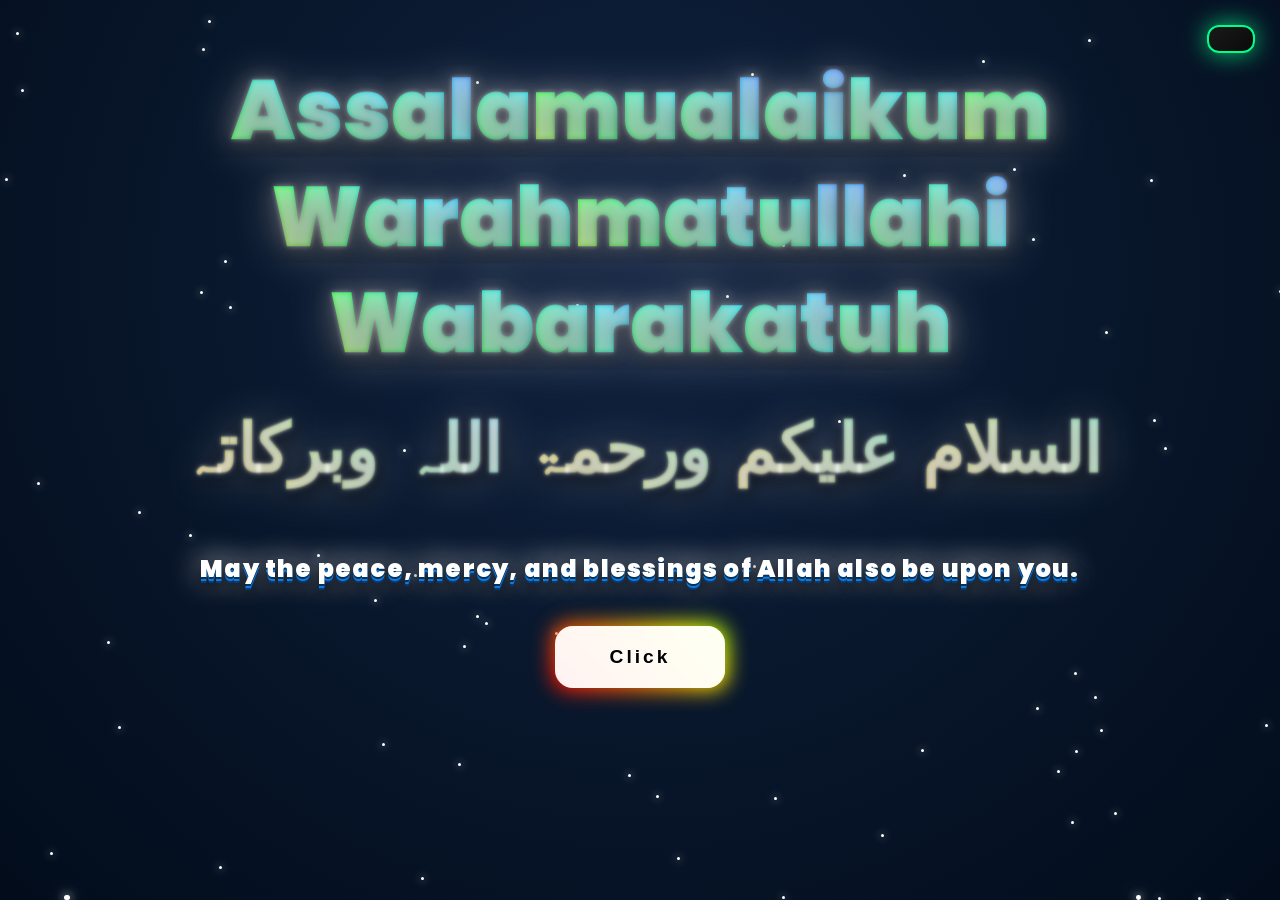
==== index.html @ 8db8e41f "Update index.html" ====
<!DOCTYPE html>
<html lang="en">
<head>
    <meta charset="UTF-8">
    <meta name="viewport" content="width=device-width, initial-scale=1.0">
    <title>Eid-al-Adha Mubarak</title>
    <link href="https://fonts.googleapis.com/css2?family=Poppins:wght@300;400;500;600;700;800;900&family=Amiri:wght@700&family=Orbitron:wght@700;800;900&display=swap" rel="stylesheet">
    <link rel="stylesheet" href="https://cdnjs.cloudflare.com/ajax/libs/font-awesome/6.4.2/css/all.min.css">
    <meta name="viewport" content="width=device-width, initial-scale=1.0, maximum-scale=1.0, user-scalable=no">
    <link rel="stylesheet" href="style.css">
</head>
<body>
    <div id="particles-bg"></div>
    <div id="mainPage">
        <div class="mode-box"></div>
        <div class="sky-bg"></div>

        <h1 class="animated-heading">
            <div class="line">
                <span>A</span><span>s</span><span>s</span><span>a</span><span>l</span><span>a</span><span>m</span><span>u</span><span>a</span><span>l</span><span>a</span><span>i</span><span>k</span><span>u</span><span>m</span>
            </div>
            <div class="line">
                <span>W</span><span>a</span><span>r</span><span>a</span><span>h</span><span>m</span><span>a</span><span>t</span><span>u</span><span>l</span><span>l</span><span>a</span><span>h</span><span>i</span>
            </div>
            <div class="line">
                <span>W</span><span>a</span><span>b</span><span>a</span><span>r</span><span>a</span><span>k</span><span>a</span><span>t</span><span>u</span><span>h</span> 
            </div>
        </h1>

        <div class="salam-container">
            <span class="word">السلام</span>
            <span class="word">علیکم</span>
            <span class="word">ورحمۃ</span>
            <span class="word">اللہ</span>
            <span class="word">وبرکاتہ</span>
        </div>

        <main class="hero-01">
            <div class="content-love">
                <p class="text-3d-only">May the peace, mercy, and blessings of Allah also be upon you.</p>
                <button class="greeting-btn" id="clickBtn">
                    <span>Click</span>
                </button>
            </div>
        </main>
    </div>

    <div id="salamPage">
        <div class="eid-stack-container">
            <div class="top-blue-box">
                <span>🕌</span>
                <span>🕋</span>
                <span>🤲</span>
            </div>

            <div class="eid-main-box">
                <div class="corner-sparkle corner-sparkle-1">✨</div>
                <div class="corner-sparkle corner-sparkle-2">🌟</div>
                <div class="corner-sparkle corner-sparkle-3">🌟</div>
                <div class="corner-sparkle corner-sparkle-4">✨</div>
                <div class="fixed-star">⭐</div>
                <div class="moon-icon">🌙</div>
                
                <h1 class="eid-heading">Eid-al-Adha Mubarak</h1>
                
                <div class="animals-container">
                    <div class="animal">🐏</div>
                    <div class="animal">🐐</div>
                    <div class="animal">🐪</div>
                    <div class="animal">🐂</div>
                </div>
                
                <div class="divider"></div>
                
                <p class="eid-message">
                    May this blessed Eid-al-Adha bring peace to your heart,<br>
                    happiness to your home, and countless blessings to your life.<br>
                    May Allah accept your prayers and sacrifices.
                </p>
                
                <p class="eid-footer">
                    Wishing you and your family<br>
                  a beautiful and joyful Eid! <span class="emoji-3d">🤍</span><span class="emoji-3d">🕊️</span>
                </p>

                <button class="NAME-btn" id="afzalBtn">CREATE BY: MD AFZAL</button>
                <button class="back-btn" id="backBtn">← Back</button>
            </div>
        </div>
    </div>

    <div class="about-popup" id="aboutPopup">
        <div class="about-box">
            <div class="popup-header">
                <h2>PROJECT INFO</h2>
                <span class="close-about" id="closeAbout">&times;</span>
            </div>
            
            <div class="about-content">
                <div class="section-card">
                    <h3>Developer Profile</h3>
                    <div class="profile-box">
                        <div class="profile-info">
                            <p><b>Name:</b> MD AFZAL</p>
                            <p><b>Course:</b> CSC - Artificial Intelligence and Machine Learning.</p>
                            <p><b>College:</b> Maulana Azad College of Engineering and Technology Patna.</p>
                        </div>
                        <div>
                            <div class="qr-box">
                                <img src="https://api.qrserver.com/v1/create-qr-code/?size=300x300&data=PASTE_YOUR_PHOTO_URL_HERE" alt="QR Code">
                            </div>
                            <div class="scan-text">Scan Me</div>
                        </div>
                    </div>
                </div>
                
                <div class="section-card">
                    <h3>Project Overview</h3>
                    <p><b>Project Name:</b> Eid-al-Adha Mubarak Website</p>
                    <p><b>Technology Stack:</b> HTML5, CSS3, JavaScript</p>
                    <p><b>Project Type:</b> Frontend Web Development</p>
                    <p><b>Category:</b> Interactive Greeting Website</p>
                </div>
                
                <div class="section-card">
                    <h3>Development Process</h3>
                    <ul>
                        <li><b>HTML Structure:</b> Semantic markup with modern elements</li>
                        <li><b>CSS Styling:</b> Advanced animations, gradients, and glassmorphism effects</li>
                        <li><b>JavaScript Logic:</b> Interactive elements and particle systems</li>
                        <li><b>Responsive Design:</b> Mobile-first approach with media queries</li>
                        <li><b>UI/UX Design:</b> Dark theme with neon accent colors</li>
                    </ul>
                </div>

                <div class="section-card">
                    <h3>Core Features</h3>
                    <ul>
                        <li>Dynamic Falling Moon & Stars Animation</li>
                        <li>Rising Snow Particle Effect System</li>
                        <li>3D Animated Gradient Text Effects</li>
                        <li>Interactive Eid Greeting Card Module</li>
                        <li>Smooth Transition Animations</li>
                        <li>Animal Character Bounce Effects</li>
                    </ul>
                </div>

                <div class="social-section">
                    <div class="social-title">Connect With Me</div>
                    <div class="social-container">
                        <div class="social-box instagram" onclick="window.open('//www.instagram.com/md_afzal_officia_007?utm_source=qr&igsh=MXYzcXE3NzJ2Z25vdg==', '_blank')">
                            <div class="social-icon"><i class="fab fa-instagram"></i></div>
                            <div class="social-name">Instagram</div>
                        </div>
                        <div class="social-box youtube" onclick="window.open('//youtube.com/@afzalgaming7260?si=PWNn1pQBFN47CZ1J', '_blank')">
                            <div class="social-icon"><i class="fab fa-youtube"></i></div>
                            <div class="social-name">YouTube</div>
                        </div>
                        <div class="social-box facebook" onclick="window.open('//www.facebook.com/share/1EXLxjL4J2/', '_blank')">
                            <div class="social-icon"><i class="fab fa-facebook"></i></div>
                            <div class="social-name">Facebook</div>
                        </div>
                        <div class="social-box github" onclick="window.open('//github.com/MdAfzal7767', '_blank')">
                            <div class="social-icon"><i class="fab fa-github"></i></div>
                            <div class="social-name">GitHub</div>
                        </div>
                        <div class="social-box linkedin" onclick="window.open('//www.linkedin.com/in/md-afzal-4352883bb?utm_source=share_via&utm_content=profile&utm_medium=member_android', '_blank')">
                            <div class="social-icon"><i class="fab fa-linkedin"></i></div>
                            <div class="social-name">LinkedIn</div>
                        </div>
                        <div class="social-box">
                            <button class="popup-back-btn" id="popupBackBtn">
                                <span class="arrow">⇦</span>
                                BACK
                            </button>
                        </div>
                    </div>
                </div>
                
                <p class="thanks">Developed with ❤️ by MD AFZAL<br>Eid Mubarak 🤍🕊️</p>
            </div>
        </div>
    </div>

    <script src="script.js"></script>
</body>
</html>
---- style.css ----
* {
    margin: 0;
    padding: 0;
    box-sizing: border-box;
}

html {
    overflow-x: hidden;
}

body {
    font-family: 'Poppins', sans-serif;
    min-height: 100vh;
    overflow-x: hidden;
    overflow-y: auto;
    background: linear-gradient(180deg, #0a192f 0%, #071120 50%, #02060a 100%);
    position: relative;
    -webkit-tap-highlight-color: transparent;
}

.sky-bg {
    position: fixed;
    width: 100%;
    height: 100%;
    background: radial-gradient(ellipse at 50% 30%, #112240 0%, #0a192f 40%, #020c1b 100%);
}

.mode-box {
    position: fixed;
    top: 25px;
    right: 25px;
    padding: 12px 22px;
    background: linear-gradient(145deg, #1a1a1a, #0a0a0a);
    color: #00ff88;
    border: 2px solid #00ff88;
    border-radius: 12px;
    font-size: 13px;
    font-weight: 800;
    letter-spacing: 1.5px;
    box-shadow: 0 0 25px rgba(0, 255, 136, 0.8);
    z-index: 9999;
    text-shadow: 0 0 10px #00ff88;
}

.falling-moon {
    position: absolute;
    width: 70px;
    height: 70px;
    animation: moonFall linear infinite;
    z-index: 5;
    filter: drop-shadow(0 0 30px rgba(255, 255, 255, 1)) 
            drop-shadow(0 0 60px rgba(255, 255, 255, 0.8))
            drop-shadow(0 0 100px rgba(173, 216, 230, 0.6));
    transform: rotate(145deg) translateZ(30px);
}

@keyframes moonFall {
    0% { transform: translateY(-100vh) rotate(225deg) translateZ(30px); opacity: 0; }
    5% { opacity: 1; }
    95% { opacity: 1; }
    100% { transform: translateY(100vh) rotate(145deg) translateZ(30px); opacity: 0; }
}

.falling-star {
    position: absolute;
    color: white;
    font-size: 35px;
    text-shadow: 
        0 0 25px rgba(255, 255, 255, 1),
        0 0 50px rgba(255, 255, 255, 0.9),
        0 0 80px rgba(255, 255, 255, 0.7);
    animation: starFall linear infinite;
    z-index: 5;
    transform: translateZ(20px);
}

.falling-star::before { content: '★'; }

@keyframes starFall {
    0% { transform: translateY(-100vh) scale(0.3) translateZ(20px); opacity: 0; }
    10% { opacity: 1; transform: translateY(-80vh) scale(1) translateZ(20px); }
    90% { opacity: 1; }
    100% { transform: translateY(100vh) scale(0.3) translateZ(20px); opacity: 0; }
}

.rising-snow {
    position: absolute;
    background: white;
    border-radius: 50%;
    box-shadow: 
        0 0 10px rgba(255, 255, 255, 1),
        0 0 20px rgba(255, 255, 255, 0.7);
    animation: snowRise linear infinite;
    z-index: 5;
    transform: translateZ(10px);
}

@keyframes snowRise {
    0% { transform: translateY(0) translateX(0) scale(0) translateZ(10px); opacity: 0; }
    10% { opacity: 1; transform: translateY(-10vh) translateX(20px) scale(1) translateZ(10px); }
    90% { opacity: 1; }
    100% { transform: translateY(-110vh) translateX(100px) scale(0) translateZ(10px); opacity: 0; }
}

.bg-star {
    position: absolute;
    width: 3px;
    height: 3px;
    background: white;
    border-radius: 50%;
    box-shadow: 0 0 8px rgba(255, 255, 255, 1);
    animation: twinkle 3s ease-in-out infinite;
}

@keyframes twinkle {
    0%, 100% { opacity: 0.2; transform: scale(1); }
    50% { opacity: 1; transform: scale(2); }
}

.wrapper {
    max-width: 1400px;
    min-height: 100vh;
    margin: 0 auto;
    padding: 0 60px;
    position: relative;
    z-index: 100;
    display: flex;
    flex-direction: column;
}

.animated-heading {
    font-size: clamp(3rem, 6.5vw, 5.5rem);
    font-weight: 900;
    line-height: 1.1;
    text-align: center;
    position: absolute;
    top: 25%;
    left: 50%;
    transform: translate(-50%, -50%) translateZ(80px);
    width: 100%;
    z-index: 200;
    padding: 0 20px;
    filter: drop-shadow(0 0 20px rgba(255,255,255,0.3));
}

.animated-heading .line { 
    display: block; 
    margin-bottom: 15px; 
    overflow: hidden; 
}


.animated-heading .line span {
    display: inline-block;
    opacity: 0;
    transform: translateX(20px) translateZ(30px);
    background: linear-gradient(45deg, #ff0040, #ff8000, #ffee00, #00ff40, #00e5ff, #2b65ff, #a200ff);
    background-size: 400% 400%;
    -webkit-background-clip: text;
    -webkit-text-fill-color: transparent;
    background-clip: text;
    animation: 
        letterRight 0.8s cubic-bezier(0.34, 1.56, 0.64, 1) forwards,
        gradientFlow 14s linear infinite,
        premiumWave 4s ease-in-out infinite;
    text-shadow: 
        0 0 5px rgba(255, 255, 255, 0.433),
        0 0 20px rgba(255, 255, 255, 0.3),
        0 8px 25px rgba(0, 0, 0, 0.7);
}

@keyframes letterRight {
    0% { 
        opacity: 0; 
        transform: translateX(20px) translateZ(30px) rotateY(90deg) scale(0.5); 
    }
    100% { 
        opacity: 1; 
        transform: translateX(0) translateZ(30px) rotateY(0deg) scale(1); 
    }
}

@keyframes gradientFlow {
    0%   { background-position: 0% 50%; }
    50%  { background-position: 100% 50%; }
    100% { background-position: 0% 50%; }
}

@keyframes premiumWave {
    0%, 100% { 
        transform: translateX(0) translateZ(30px) translateY(0) rotateZ(0deg) scale(1); 
    }
    25% { 
        transform: translateX(0) translateZ(30px) translateY(-3px) rotateZ(0.8deg) scale(1.02); 
    }
    50% { 
        transform: translateX(0) translateZ(30px) translateY(0) rotateZ(0deg) scale(1); 
    }
    75% { 
        transform: translateX(0) translateZ(30px) translateY(3px) rotateZ(-0.8deg) scale(0.98); 
    }
}

/* Letter delay - ek karke aayega */
.animated-heading .line:nth-child(1) span:nth-child(1) { animation-delay: 0.3s, 0s; }
.animated-heading .line:nth-child(1) span:nth-child(2) { animation-delay: 0.9s, 0s, 0.1s; }
.animated-heading .line:nth-child(1) span:nth-child(3) { animation-delay: 1.5s, 0s, 0.2s; }
.animated-heading .line:nth-child(1) span:nth-child(4) { animation-delay: 2.1s, 0s, 0.3s; }
.animated-heading .line:nth-child(1) span:nth-child(5) { animation-delay: 2.7s, 0s, 0.4s; }
.animated-heading .line:nth-child(1) span:nth-child(6) { animation-delay: 3.3s, 0s, 0.5s; }
.animated-heading .line:nth-child(1) span:nth-child(7) { animation-delay: 3.9s, 0s, 0.6s; }
.animated-heading .line:nth-child(1) span:nth-child(8) { animation-delay: 4.5s, 0s, 0.7s; }
.animated-heading .line:nth-child(1) span:nth-child(9) { animation-delay: 5.1s, 0s, 0.8s; }
.animated-heading .line:nth-child(1) span:nth-child(10) { animation-delay: 5.7s, 0.9s; }
.animated-heading .line:nth-child(1) span:nth-child(11) { animation-delay: 6.3s, 0s, 1s; }
.animated-heading .line:nth-child(1) span:nth-child(12) { animation-delay: 6.9s, 0s, 1.1s; }
.animated-heading .line:nth-child(1) span:nth-child(13) { animation-delay: 7.5s, 0s, 1.2s; }
.animated-heading .line:nth-child(1) span:nth-child(14) { animation-delay: 8.1s, 0s, 1.3s; }
.animated-heading .line:nth-child(1) span:nth-child(15) { animation-delay: 8.7s, 0s, 1.4s; }
.animated-heading .line:nth-child(2) span:nth-child(1) { animation-delay: 9.3s, 0s, 1.5s; }
.animated-heading .line:nth-child(2) span:nth-child(2) { animation-delay: 9.9s, 0s, 1.6s; }
.animated-heading .line:nth-child(2) span:nth-child(3) { animation-delay: 10.5s, 0s, 1.7s; }
.animated-heading .line:nth-child(2) span:nth-child(4) { animation-delay: 11.1s, 0s, 1.8s; }
.animated-heading .line:nth-child(2) span:nth-child(5) { animation-delay: 11.7s, 0s, 1.9s; }
.animated-heading .line:nth-child(2) span:nth-child(6) { animation-delay: 12.3s, 0s, 2s; }
.animated-heading .line:nth-child(2) span:nth-child(7) { animation-delay: 12.9s, 0s, 2.1s; }
.animated-heading .line:nth-child(2) span:nth-child(8) { animation-delay: 13.5s, 0s, 2.2s; }
.animated-heading .line:nth-child(2) span:nth-child(9) { animation-delay: 14.1s, 0s, 2.3s; }
.animated-heading .line:nth-child(2) span:nth-child(10) { animation-delay: 14.7s, 0s, 2.4s; }
.animated-heading .line:nth-child(2) span:nth-child(11) { animation-delay: 15.3s, 0s, 2.5s; }
.animated-heading .line:nth-child(2) span:nth-child(12) { animation-delay: 15.9s, 0s, 2.6s; }
.animated-heading .line:nth-child(2) span:nth-child(13) { animation-delay: 16.5s, 0s, 2.7s; }
.animated-heading .line:nth-child(2) span:nth-child(14) { animation-delay: 17.1s, 0s, 2.8s; }
.animated-heading .line:nth-child(3) span:nth-child(1) { animation-delay: 17.7s, 0s, 2.9s; }
.animated-heading .line:nth-child(3) span:nth-child(2) { animation-delay: 18.3s, 0s, 3s; }
.animated-heading .line:nth-child(3) span:nth-child(3) { animation-delay: 18.9s, 0s, 3.1s; }
.animated-heading .line:nth-child(3) span:nth-child(4) { animation-delay: 19.5s, 0s, 3.2s; }
.animated-heading .line:nth-child(3) span:nth-child(5) { animation-delay: 20.1s, 0s, 3.3s; }
.animated-heading .line:nth-child(3) span:nth-child(6) { animation-delay: 20.7s, 0s, 3.4s; }
.animated-heading .line:nth-child(3) span:nth-child(7) { animation-delay: 21.3s, 0s, 3.5s; }
.animated-heading .line:nth-child(3) span:nth-child(8) { animation-delay: 21.9s, 0s, 3.6s; }
.animated-heading .line:nth-child(3) span:nth-child(9) { animation-delay: 22.5s, 0s, 3.7s; }
.animated-heading .line:nth-child(3) span:nth-child(10) { animation-delay: 23.1s, 0s, 3.8s; }
.animated-heading .line:nth-child(3) span:nth-child(11) { animation-delay: 23.7s, 0s, 3.9s; }

/* .animated-heading .line span {
    display: inline-block;
    opacity: 0;
    transform: translateX(20px) translateZ(30px);
    background: linear-gradient(45deg, #ff0040, #ff8000, #ffee00, #00ff40, #00e5ff, #2b65ff, #a200ff);
    background-size: 400% 400%;
    -webkit-background-clip: text;
    -webkit-text-fill-color: transparent;
    background-clip: text;
    animation: 
        letterRight 0.8s cubic-bezier(0.34, 1.56, 0.64, 1) forwards,
        gradientFlow 14s linear infinite,
        premiumWave 4s ease-in-out infinite;
    text-shadow: 
        0 0 5px rgba(255, 255, 255, 0.433),
        0 0 20px rgba(255, 255, 255, 0.3),
        0 8px 25px rgba(0, 0, 0, 0.7);
}

@keyframes letterRight {
    0% { 
        opacity: 0; 
        transform: translateX(20px) translateZ(30px) rotateY(90deg) scale(0.5); 
    }
    100% { 
        opacity: 1; 
        transform: translateX(0) translateZ(30px) rotateY(0deg) scale(1); 
    }
}

@keyframes gradientFlow {
    0%   { background-position: 0% 50%; }
    50%  { background-position: 100% 50%; }
    100% { background-position: 0% 50%; }
}

@keyframes premiumWave {
    0%, 100% { 
        transform: translateX(0) translateZ(30px) translateY(0) rotateZ(0deg) scale(1); 
    }
    25% { 
        transform: translateX(0) translateZ(30px) translateY(-3px) rotateZ(0.8deg) scale(1.02); 
    }
    50% { 
        transform: translateX(0) translateZ(30px) translateY(0) rotateZ(0deg) scale(1); 
    }
    75% { 
        transform: translateX(0) translateZ(30px) translateY(3px) rotateZ(-0.8deg) scale(0.98); 
    }
} */

/* Salam Container */
.salam-container {
    text-align: center;
    font-family: 'Noto Nastaliq Urdu', serif;
    direction: rtl;
    padding: 30px;
    position: absolute;
    top: 50%;
    left: 50%;
    transform: translate(-50%, -50%);
    width: 100%;
    filter: drop-shadow(0 0 20px rgba(255,255,255,0.25));
}

.word {
    display: inline-block;
    font-size: 4.2rem;
    font-weight: 900;
    margin: 0 10px;
    opacity: 0;
    transform: translateX(60px) translateZ(50px) scale(0.7) rotateY(60deg);
    background: linear-gradient(45deg, #b60733, #9f4505, #9f9404, #069351, #2c81be, #1111ac, #74169d, #8000ff);
    background-size: 500% 500%;
    -webkit-background-clip: text;
    -webkit-text-fill-color: transparent;
    background-clip: text;
    animation: 
        premiumEntry 1.2s cubic-bezier(0.175, 0.885, 0.32, 1.275) forwards,
        gradientShift 16s linear infinite,
        royalFloat 4s ease-in-out infinite;
    text-shadow: 
        0 0 3px rgba(255, 255, 255, 0.6),
        0 0 6px rgba(255, 255, 255, 0.3),
        0 5px 20px rgba(0, 0, 0, 0.9);
}

.word:nth-child(1) { animation-delay: 0.4s, 0s, 0s; }
.word:nth-child(2) { animation-delay: 1.7s, 0s, 0.3s; }
.word:nth-child(3) { animation-delay: 3s, 0s, 0.6s; }
.word:nth-child(4) { animation-delay: 4.3s, 0s, 0.9s; }
.word:nth-child(5) { animation-delay: 5.6s, 0s, 1.2s; }

@keyframes premiumEntry {
    0% { 
        opacity: 0; 
        transform: translateX(60px) translateZ(50px) scale(0.7) rotateY(60deg) rotateX(20deg); 
    }
    60% {
        transform: translateX(-5px) translateZ(50px) scale(1.05) rotateY(-5deg) rotateX(0deg);
    }
    100% { 
        opacity: 1; 
        transform: translateX(0) translateZ(50px) scale(1) rotateY(0deg) rotateX(0deg); 
    }
}

@keyframes gradientShift {
    0%   { background-position: 0% 50%; }
    50%  { background-position: 100% 50%; }
    100% { background-position: 0% 50%; }
}

@keyframes royalFloat {
    0%, 100% { 
        transform: translateX(0) translateZ(50px) translateY(0) rotateZ(0deg) scale(1); 
    }
    25% { 
        transform: translateX(0) translateZ(50px) translateY(-5px) rotateZ(1deg) scale(1.04); 
    }
    50% { 
        transform: translateX(0) translateZ(50px) translateY(0) rotateZ(0deg) scale(1); 
    }
    75% { 
        transform: translateX(0) translateZ(50px) translateY(5px) rotateZ(-1deg) scale(0.96); 
    }
}

.hero-01 {
    width: 100%;
    min-height: 100vh;
    position: relative;
}

.content-love {
    position: absolute;
    bottom: 18%;
    left: 50%;
    transform: translateX(-50%);
    z-index: 999;
    display: flex;
    flex-direction: column;
    align-items: center;
    gap: 30px;
    text-align: center;
    width: 90%;
    max-width: 800px;
}

.text-3d-only {
    color: #ffffff;
    font-size: 1.5rem;
    font-weight: 900;
    margin: 0;
    line-height: 1.4;
    letter-spacing: 1.2px;
    white-space: nowrap;
    text-shadow: 
        0 2px 0 #033258,
        0 4px 0 #157ade,
        0 6px 0 #053a73,
        0 8px 15px rgba(0, 0, 0, 1),
        0 0 30px rgba(255, 255, 255, 1);
    position: relative;
    top: 10px;
    animation: textFloat 2s ease-in-out infinite;
}

@keyframes textFloat {
    0%, 100% { 
        transform: translateY(0px); 
    }
    50% { 
        transform: translateY(-8px); 
    }
}

.greeting-btn {
    position: relative;
    display: inline-block;
    padding: 20px 55px;
    background: linear-gradient(45deg, #ff0000, #ff7300, #fffb00, #48ff00, #00ffd5, #002bff, #7a00ff, #ff00c8, #ff0000);
    background-size: 400%;
    border-radius: 18px;
    font-weight: 900;
    font-size: 1.2rem;
    letter-spacing: 3px;
    border: none;
    cursor: pointer;
    z-index: 1;
    animation: glowing 15s linear infinite;
    transition: 0.3s ease;
    top: -50px;
    margin-top: 70px;
}

.greeting-btn span {
    position: relative;
    z-index: 3;
    color: #000;
    text-shadow: 0 1px 2px rgba(255,255,255,0.8);
}

.greeting-btn::before {
    content: '';
    position: absolute;
    top: -3px;
    left: -3px;
    background: linear-gradient(45deg, #ff0000, #ff7300, #fffb00, #48ff00, #00ffd5, #002bff, #7a00ff, #ff00c8, #ff0000);
    background-size: 400%;
    width: calc(100% + 6px);
    height: calc(100% + 6px);
    z-index: -1;
    border-radius: 18px;
    filter: blur(10px);
    animation: glowing 15s linear infinite;
}

.greeting-btn::after {
    content: '';
    position: absolute;
    top: 0;
    left: 0;
    width: 100%;
    height: 100%;
    background: rgba(255,255,255,0.95);
    border-radius: 18px;
    z-index: 2;
}

.greeting-btn:hover {
    transform: scale(1.15) translateY(-5px);
}

@keyframes glowing {
    0% { background-position: 0 0; }
    50% { background-position: 400% 0; }
    100% { background-position: 0 0; }
}

#salamPage {
    display: none;
    position: fixed;
    top: 0;
    left: 0;
    width: 100%;
    height: 100%;
    z-index: 10000;
    justify-content: center;
    align-items: center;
    flex-direction: column;
    padding: 20px;
    overflow-y: auto;
}

.eid-stack-container {
    position: relative;
    display: flex;
    flex-direction: column;
    align-items: center;
    filter: drop-shadow(0 70px 150px rgb(161, 142, 218));
    margin: 20px 0;
}

.top-blue-box {
    width: 680px;
    height: 125px;
    background: linear-gradient(145deg, #42a5f5, #4ee955,#a75ed7, #a4801d, #0f84dd);
    border-radius: 45px 45px 0 0;
    display: flex;
    align-items: center;
    justify-content: space-evenly;
    font-size: 4.8rem;
    z-index: 15;
    margin-bottom: 0;
    border: 13px solid #ff0000;
    border-bottom: none;
    animation: topBorderRainbow 5s linear infinite;
}

@keyframes topBorderRainbow {
    0% { border-color: #ff0000; }
    14.28% { border-color: #ff7f00; }
    28.56% { border-color: #ffff00; }
    42.84% { border-color: #00ff00; }
    57.12% { border-color: #0000ff; }
    71.4% { border-color: #4b0082; }
    85.68% { border-color: #9400d3; }
    100% { border-color: #ff0000; }
}

.eid-main-box {
    position: relative;
    width: 680px;
    min-height: 560px;
    background: linear-gradient(145deg,  #42a5f5, #4ee955,#a75ed7, #a4801d, #0f84dd);
    border-radius: 0 0 55px 55px;
    padding: 45px 80px 35px 80px;
    display: flex;
    flex-direction: column;
    justify-content: flex-start;
    align-items: center;
    text-align: center;
    z-index: 10;
    overflow: hidden;
    border: 13px solid #ff9800;
    border-top: none;
    animation: borderRainbow 5s linear infinite;
}

@keyframes borderRainbow {
    0% { border-color: #ff0000; }
    14.28% { border-color: #ff7f00; }
    28.56% { border-color: #ffff00; }
    42.84% { border-color: #00ff00; }
    57.12% { border-color: #0000ff; }
    71.4% { border-color: #4b0082; }
    85.68% { border-color: #9400d3; }
    100% { border-color: #ff0000; }
}

.fixed-star {
    position: absolute;
    top: 10px;
    left: 51%;
    transform: translateX(-90%);
    font-size: 2rem;
    color: #e6e5df;
    text-shadow: 0 0 25px rgb(202, 201, 197);
    z-index: 35;
}

.moon-icon {
    position: absolute;
    top: 2px;
    left: 50%;
    transform: translateX(-50%);
    font-size: 4rem;
    filter: drop-shadow(0 0 75px rgb(0, 255, 128));
    z-index: 30;
}

.eid-heading {
    font-family: 'Amiri', serif;
    font-size: 5.6rem;
    font-weight: 700;
    margin-bottom: 0px;
    margin-top: 55px;
    line-height: 0.8;
    animation: colorChange 4s infinite, headingFloat 3s ease-in-out infinite;
    position: relative;
    z-index: 15;
    text-shadow: 
        0 6px 0 #e65100,
        0 7px 0 #d4a017,
        0 8px 0 #bbb,
        0 9px 0 #b9b9b9,
        0 10px 0 #aaa,
        0 11px 0 #a9a9a9,
        0 12px 0 #999,
        0 13px 6px rgba(0,0,0,.4),
        0 0 18px rgba(0,0,0,.35),
        0 7px 12px rgba(0,0,0,.6),
        0 14px 24px rgba(0,0,0,.55),
        0 22px 38px rgba(0,0,0,.55),
        0 32px 48px rgba(0,0,0,.5);
}

@keyframes headingFloat {
    0%, 100% { 
        transform: translateY(0px); 
    }
    50% { 
        transform: translateY(-8px); 
    }
}

@keyframes colorChange {
    0% { color: #1b5e20; }
    20% { color: #0d47a1; }
    40% { color: #0eaf95; }
    60% { color: #b71c1c; }
    80% { color: #e65100; }
    100% { color: #8505cf; }
}

.animals-container {
    display: flex;
    justify-content: center;
    align-items: center;
    width: 100%;
    margin: 25px 0 10px 0;
    gap: 55px;
    flex-wrap: wrap;
}

.animal {
    font-size: 4rem;
    filter: drop-shadow(0 10px 22px rgba(0,0,0,0.65));
    animation: animalBounce 2.5s ease-in-out infinite;
}

.animal:nth-child(1) { animation-delay: 1s; }
.animal:nth-child(2) { animation-delay: 1s; }
.animal:nth-child(3) { animation-delay: 1s; }
.animal:nth-child(4) { animation-delay: 1s; }

@keyframes animalBounce {
    0%, 100% { transform: translateY(0px) scale(1) rotate(-5deg); }
    50% { transform: translateY(-10px) scale(1.35) rotate(5deg); }
}

.eid-message {
    font-size: 1.6rem;
    line-height: 1.45;
    font-weight: 900;
    margin-bottom: 4px;
    padding: 0 8px;
    animation: messageColorFloat 3s ease-in-out infinite;
    text-shadow: 
        0 5px 0 #fff,
        0 8px 9px rgba(0,0,0,0.55);
}

.eid-footer {
    font-size: 1.9rem;
    font-weight: 900;
    margin-top: 2px;
    animation: messageColorFloat 3s ease-in-out infinite;
    animation-delay: 1.5s;
    text-shadow: 
        0 6px 0 #fff,
        0 9px 10px rgba(0,0,0,0.6);
    line-height: 1.3;
    display: flex;
    align-items: center;
    justify-content: center;
    flex-wrap: wrap;
    gap: 8px;
}

@keyframes messageColorFloat {
    0% { 
        color: #0d47a1; 
        transform: translateY(0px); 
    }
    20% { 
        color: #1b5e20; 
        transform: translateY(-4px); 
    }
    40% { 
        color: #b71c1c; 
        transform: translateY(0px); 
    }
    60% { 
        color: #4a148c; 
        transform: translateY(-4px); 
    }
    80% { 
        color: #e65100; 
        transform: translateY(0px); 
    }
    100% { 
        color: #0d47a1; 
        transform: translateY(-4px); 
    }
}

.corner-sparkle {
    position: absolute;
    font-size: 2rem;
    animation: sparkle 2s infinite;
    z-index: 20;
}

.corner-sparkle-1 { top: 45px; left: 45px; animation-delay: 1.5s; }
.corner-sparkle-2 { top: 65px; right: 45px; animation-delay: 1.5s; }
.corner-sparkle-3 { bottom: 70px; left: 40px; animation-delay: 1.5s; }
.corner-sparkle-4 { bottom: 65px; right: 35px; animation-delay: 1.5s; }

@keyframes sparkle {
    0%, 100% { opacity: 0.7; transform: scale(1) rotate(0deg); }
    50% { opacity: 1; transform: scale(2.3) rotate(180deg); }
}

.back-btn {
    position: absolute;
    top: 93%;
    left: 10%;
    padding: 1px 10px;
    background: rgba(255,193,7,0.5);
    color: #000;
    border: 9px solid #FFD700;
    border-radius: 28px;
    font-weight: 900;
    font-size: 1rem;
    cursor: pointer;
    transition: 0.3s;
    backdrop-filter: blur(28px);
    text-shadow: 0 0 30px rgb(0, 0, 0);
}

.back-btn:hover {
    background: #FFD700;
    color: #000;
    box-shadow: 0 0 75px rgba(255,215,0,1);
    transform: scale(1.25);
}

.NAME-btn {
    position: absolute;
    top: 93%;
    left: 59%;
    padding: 12px 28px;
    background: linear-gradient(135deg, #FFD700 0%, #FF6B00 25%, #FFD700 50%, #FFA500 75%, #FFD700 100%);
    background-size: 300% 100%;
    color: #000;
    border: none;
    border-radius: 50px;
    font-weight: 900;
    font-size: 1rem;
    cursor: pointer;
    transition: 0.5s;
    z-index: 999;
    box-shadow: 0 8px 35px rgba(255, 215, 0, 0.6),
                inset 0 2px 0 rgba(255,255,255,0.7);
    animation: liquidGold 4s linear infinite, floatUp 3s ease-in-out infinite;
}

@keyframes liquidGold {
    0% { background-position: 0% 0; }
    100% { background-position: 300% 0; }
}

@keyframes floatUp {
    0%, 100% { transform: translateY(0) scale(1); }
    50% { transform: translateY(-6px) scale(1.02); }
}

.NAME-btn:hover {
    transform: scale(1.12) translateY(-10px);
    box-shadow: 0 15px 55px rgba(255, 215, 0, 0.9);
}

.about-popup {
    display: none;
    position: fixed;
    top: 0;
    left: 0;
    width: 100%;
    height: 100%;
    background: rgba(0, 0, 0, 0.15);
    z-index: 10003;
    justify-content: center;
    align-items: center;
    backdrop-filter: blur(2px);
    animation: fadeIn 0.6s ease;
    overflow-y: auto;
    padding: 20px;
}

@keyframes fadeIn {
    from { opacity: 0; backdrop-filter: blur(0px); }
    to { opacity: 1; backdrop-filter: blur(15px); }
}

.about-box {
    backdrop-filter: blur(50px);
    padding: 0;
    border-radius: 30px;
    width: 90%;
    max-width: 700px;
    max-height: 88vh;
    overflow: hidden;
    border: 2px solid transparent;
    background-clip: padding-box;
    position: relative;
    animation: popScale3D 0.7s cubic-bezier(0.34, 1.56, 0.64, 1);
    box-shadow: 0 25px 90px rgba(0, 0, 0, 0.9),
                0 0 70px rgba(255, 215, 0, 0.4);
    margin: auto;
}

.about-box::before {
    content: '';
    position: absolute;
    inset: 0;
    border-radius: 30px;
    padding: 2px;
    background: linear-gradient(45deg, #FFD700, #00d4ff, #ff0066, #00ff88, #FFD700);
    background-size: 300% 300%;
    -webkit-mask: linear-gradient(#fff 0 0) content-box, linear-gradient(#fff 0 0);
    -webkit-mask-composite: xor;
    mask-composite: exclude;
    animation: borderHolo 5s linear infinite;
    z-index: -1;
    pointer-events: none;
}

@keyframes borderHolo {
    0% { background-position: 0% 50%; }
    50% { background-position: 100% 50%; }
    100% { background-position: 0% 50%; }
}

/* About popup content styles */
.about-box .about-content {
    overflow-y: auto;
    max-height: calc(88vh - 90px);
}

.about-box .about-content::-webkit-scrollbar {
    width: 8px;
}

.about-box .about-content::-webkit-scrollbar-track {
    background: rgba(0,0,0,0.3);
    border-radius: 15px;
    margin: 10px 0;
}

.about-box .about-content::-webkit-scrollbar-thumb {
    background: linear-gradient(180deg, #FFD700, #00d4ff);
    border-radius: 15px;
}

@keyframes popScale3D {
    0% { transform: scale(0.5) translateY(-80px) rotateX(25deg); opacity: 0; }
    100% { transform: scale(1) translateY(0) rotateX(0); opacity: 1; }
}

.popup-header {
    background: linear-gradient(135deg, rgba(93, 85, 105, 0.98) 0%, rgba(255, 152, 0, 0.98) 100%);
    background-size: 200% 100%;
    backdrop-filter: blur(30px);
    padding: 22px 30px;
    display: flex;
    align-items: center;
    justify-content: center;
    border-radius: 28px 28px 0 0;
    position: sticky;
    top: 0;
    z-index: 10;
    box-shadow: 0 6px 30px rgba(0,0,0,0.5),
                inset 0 2px 0 rgba(255,255,255,0.5);
    border-bottom: 1px solid rgba(255,255,255,0.3);
    animation: headerWave 4s linear infinite;
}

@keyframes headerWave {
    0% { background-position: 0% 0; }
    100% { background-position: 200% 0; }
}

.popup-header h2 {
    color: #000;
    font-size: 1.9rem;
    font-weight: 900;
    font-family: 'Orbitron', sans-serif;
    margin: 0;
    letter-spacing: 2px;
    text-shadow: 0 3px 10px rgba(255,255,255,0.6);
}

.popup-back-btn {
    padding: 0;
    width: 100%;
    height: 100%;
    background: linear-gradient(135deg, #090a18 0%, #070915 100%);
    color: #ffffff;
    border: 3px solid #0033ff;
    border-radius: 10px;
    font-weight: 900;
    font-size: 1.4rem;
    cursor: pointer;
    transition: 0.5s;
    box-shadow: 0 8px 28px rgba(0, 51, 255, 0.6),
                inset 0 3px 0 rgba(255,255,255,0.25);
    margin: 0;
    display: flex;
    align-items: center;
    justify-content: center;
    font-family: 'Orbitron', sans-serif;
    letter-spacing: 2px;
    text-transform: uppercase;
    flex-direction: column;
    gap: 1px;
    line-height: 1.1;
}

.popup-back-btn .arrow {
    font-size: 1.8rem;
    margin-top: -6px;
    font-weight: 900;
    text-shadow: 0 0 15px rgba(255,255,255,0.8);
}

.popup-back-btn:hover {
    background: #ff0008;
    color: #fffcfc;
    transform: scale(1.08);
    box-shadow: 0 10px 38px rgba(255,215,0,0.9),
                0 0 60px rgba(255,215,0,0.7);
    border-color: #FFD700;
}

.close-about {
    font-size: 2.2rem;
    color: #000;
    cursor: pointer;
    font-weight: 900;
    line-height: 1;
    transition: 0.5s;
    width: 45px;
    height: 45px;
    display: flex;
    align-items: center;
    justify-content: center;
    border-radius: 50%;
    background: rgba(0,0,0,0.15);
    position: absolute;
    right: 20px;
}

.close-about:hover {
    transform: rotate(180deg) scale(1.2);
    background: rgba(0,0,0,0.35);
}

.about-content {
    padding: 28px 32px 20px;
}

.section-card {
    background: linear-gradient(135deg, rgba(0, 212, 255, 0.08) 0%, rgba(0, 255, 136, 0.05) 100%);
    border: 1px solid rgba(0, 212, 255, 0.25);
    border-radius: 16px;
    padding: 16px 20px;
    margin-bottom: 16px;
    transition: 0.5s;
    backdrop-filter: blur(12px);
    position: relative;
    overflow: hidden;
    box-shadow: 0 6px 20px rgba(0, 212, 255, 0.1);
}

.section-card:hover {
    background: linear-gradient(135deg, rgba(0, 212, 255, 0.12) 0%, rgba(0, 255, 136, 0.08) 100%);
    border-color: rgba(0, 212, 255, 0.45);
    transform: translateY(-3px) scale(1.005);
    box-shadow: 0 10px 30px rgba(0, 212, 255, 0.25);
}

.about-content h3 {
    color: #00d4ff;
    font-size: 1.35rem;
    font-weight: 900;
    margin-bottom: 12px;
    text-shadow: 0 0 25px rgba(0, 212, 255, 0.8);
    display: flex;
    align-items: center;
    gap: 10px;
    font-family: 'Orbitron', sans-serif;
}

.about-content h3::before {
    content: '';
    width: 4px;
    height: 26px;
    background: linear-gradient(180deg, #00d4ff 0%, #00ff88 100%);
    border-radius: 10px;
    box-shadow: 0 0 18px rgba(0, 212, 255, 1);
}

.about-content p {
    margin-bottom: 10px;
    font-size: 0.98rem;
    font-weight: 500;
    color: #f5f5f5;
    line-height: 1.7;
}

.about-content ul {
    margin-left: 3px;
    list-style: none;
}

.about-content li {
    margin-bottom: 10px;
    font-size: 0.95rem;
    font-weight: 600;
    color: #e8e8e8;
    position: relative;
    padding-left: 32px;
    transition: 0.4s;
}

.about-content li:hover {
    color: #fff;
    transform: translateX(6px);
    text-shadow: 0 0 12px rgba(255, 215, 0, 0.6);
}

.about-content li::before {
    content: '◆';
    position: absolute;
    left: 0;
    top: 0;
    color: #FFD700;
    font-weight: 900;
    font-size: 1.2rem;
    text-shadow: 0 0 15px rgba(255, 215, 0, 1);
    animation: rotateStar 3s linear infinite;
    display: inline-block;
}

@keyframes rotateStar {
    0% { transform: rotate(0deg) scale(1); }
    50% { transform: rotate(180deg) scale(1.15); }
    100% { transform: rotate(360deg) scale(1); }
}

.about-content li:nth-child(2)::before { animation-delay: 0.3s; }
.about-content li:nth-child(3)::before { animation-delay: 0.6s; }
.about-content li:nth-child(4)::before { animation-delay: 0.9s; }
.about-content li:nth-child(5)::before { animation-delay: 1.2s; }

.about-content b {
    color: #FFC107;
    font-weight: 900;
    text-shadow: 0 1px 3px rgba(0,0,0,0.9),
                 0 0 4px rgba(255, 193, 7, 0.4);
}

.profile-box {
    background: linear-gradient(135deg, rgba(255, 255, 255, 0.15) 0%, rgba(250, 250, 250, 0.1) 100%);
    border: 2px solid rgba(255, 215, 0, 0.7);
    border-radius: 18px;
    padding: 18px 22px;
    margin-bottom: 16px;
    backdrop-filter: blur(15px);
    box-shadow: 0 10px 35px rgba(255, 215, 0, 0.25),
                inset 0 2px 0 rgba(255,255,255,0.5),
                0 0 50px rgba(255, 255, 255, 0.15);
    display: flex;
    justify-content: space-between;
    align-items: center;
    gap: 20px;
}

.profile-info {
    flex: 1;
}

.profile-box p {
    color: #fff;
    font-size: 1.05rem;
    font-weight: 700;
    margin-bottom: 10px;
    text-shadow: 0 2px 5px rgba(0,0,0,0.8);
}

.qr-box {
    width: 110px;
    height: 110px;
    background: #fff;
    border-radius: 14px;
    padding: 6px;
    box-shadow: 0 0 35px rgba(255, 215, 0, 0.8),
                0 0 70px rgba(255, 255, 255, 0.3),
                inset 0 0 10px rgba(0,0,0,0.05);
    animation: qrGlow 2s ease-in-out infinite;
    flex-shrink: 0;
    image-rendering: -webkit-optimize-contrast;
    image-rendering: crisp-edges;
    border: 2px solid rgba(255, 215, 0, 0.5);
}

@keyframes qrGlow {
    0%, 100% { box-shadow: 0 0 35px rgba(255, 215, 0, 0.8), 0 0 70px rgba(255, 255, 255, 0.3); }
    50% { box-shadow: 0 0 50px rgba(255, 215, 0, 1), 0 0 90px rgba(255, 255, 255, 0.4); }
}

.qr-box img {
    width: 100%;
    height: 100%;
    display: block;
    image-rendering: -webkit-optimize-contrast;
    image-rendering: crisp-edges;
    border-radius: 8px;
}

.scan-text {
    text-align: center;
    font-size: 0.8rem;
    color: #FFC107;
    font-weight: 900;
    margin-top: 6px;
    text-shadow: 0 1px 4px rgba(0,0,0,0.9),
                 0 0 8px rgba(255, 193, 7, 0.6);
    letter-spacing: 0.5px;
}

.social-section {
    margin-top: 25px;
    padding-top: 20px;
    border-top: 2px solid rgba(0, 212, 255, 0.3);
    margin-bottom: 0;
    padding-bottom: 0;
}

.social-title {
    text-align: center;
    color: #00d4ff;
    font-size: 1rem;
    font-weight: 900;
    margin-bottom: 12px;
    font-family: 'Orbitron', sans-serif;
    text-shadow: 0 0 20px rgba(0, 212, 255, 0.8);
}

.social-container {
    display: grid;
    grid-template-columns: repeat(3, 1fr);
    gap: 8px;
}

.social-box {
    background: linear-gradient(145deg, rgba(20, 30, 50, 0.9), rgba(10, 20, 40, 0.9));
    border: 1px solid rgba(0, 212, 255, 0.2);
    border-radius: 10px;
    padding: 10px 6px;
    text-align: center;
    cursor: pointer;
    transition: 0.4s;
    position: relative;
    overflow: hidden;
    box-shadow: 0 4px 12px rgba(0, 0, 0, 0.4),
                inset 0 1px 0 rgba(255,255,255,0.08);
    transform-style: preserve-3d;
    min-height: 72px;
    display: flex;
    flex-direction: column;
    align-items: center;
    justify-content: center;
}

.social-box:nth-child(6) {
    background: transparent;
    border: none;
    box-shadow: none;
    padding: 0;
}

.social-box:hover {
    transform: translateY(-4px) scale(1.05) rotateX(6deg);
    box-shadow: 0 10px 25px rgba(0, 212, 255, 0.3),
                0 0 35px rgba(255, 215, 0, 0.2);
    border-color: rgba(255, 215, 0, 0.5);
}

.social-box.instagram:hover {
    background: linear-gradient(145deg, #f09433, #e6683c, #dc2743, #cc2366, #bc1888);
    box-shadow: 0 10px 25px rgba(225, 48, 108, 0.5);
}

.social-box.youtube:hover {
    background: linear-gradient(145deg, #FF0000, #CC0000);
    box-shadow: 0 10px 25px rgba(255, 0, 0, 0.5);
}

.social-box.facebook:hover {
    background: linear-gradient(145deg, #1877F2, #0d5dbf);
    box-shadow: 0 10px 25px rgba(24, 119, 242, 0.5);
}

.social-box.github:hover {
    background: linear-gradient(145deg, #333, #000);
    box-shadow: 0 10px 25px rgba(255, 255, 255, 0.2);
}

.social-box.linkedin:hover {
    background: linear-gradient(145deg, #0077B5, #005885);
    box-shadow: 0 10px 25px rgba(0, 119, 181, 0.5);
}

.social-icon {
    font-size: 1.5rem;
    margin-bottom: 4px;
    color: #fff;
    text-shadow: 0 0 15px rgba(255, 255, 255, 0.4);
}

.social-name {
    font-size: 0.62rem;
    font-weight: 700;
    color: #fff;
    text-transform: uppercase;
    letter-spacing: 0.3px;
}

.thanks {
    text-align: center;
    color: #FFC107;
    font-size: 1.35rem;
    margin-top: 25px;
    font-weight: 900;
    text-shadow: 0 1px 4px rgba(0,0,0,0.9),
                 0 0 12px rgba(255, 193, 7, 0.5);
    padding: 22px;
    background: linear-gradient(135deg, rgba(255, 193, 7, 0.12) 0%, rgba(255, 152, 0, 0.1) 100%);
    border-radius: 20px;
    border: 2px solid rgba(255, 193, 7, 0.5);
    box-shadow: 0 10px 35px rgba(255, 193, 7, 0.25);
    font-family: 'Orbitron', sans-serif;
    letter-spacing: 1.5px;
}

.emoji-3d {
    display: inline-block;
    font-size: 1.9rem;
    vertical-align: middle;
    text-shadow: 
        0 2px 0 #bd0c0c,
        0 3px 0 #740404,
        0 4px 0 #8a0b0b,
        0 5px 0 #bf0e0e,
        0 6px 8px rgba(0,0,0,0.4);
    transform: perspective(400px) rotateX(10deg);
    filter: drop-shadow(0 0 6px rgba(176, 15, 15, 0.5));
    animation: emojiFloat 3s ease-in-out infinite;
    line-height: 1;
}

.emoji-3d:nth-of-type(2) {
    animation-delay: 0.4s;
}

@keyframes emojiFloat {
    0%, 100% { 
        transform: perspective(400px) rotateX(10deg) translateY(0px) scale(1); 
    }
    50% { 
        transform: perspective(400px) rotateX(10deg) translateY(-5px) scale(1.05); 
    }
}

/* Mobile Responsive - IMPORTANT for GitHub Pages */
@media (max-width: 1024px) {
    .wrapper {
        padding: 0 40px;
    }
    
    .eid-main-box, .top-blue-box {
        width: 90%;
    }
}

@media (max-width: 768px) {
    .wrapper {
        padding: 0 15px;
    }

    .animated-heading {
        font-size: clamp(1.6rem, 7vw, 2.8rem);
        top: 20%;
        padding: 0 10px;
        line-height: 1.3;
    }

    .salam-container {
        top: 48%;
        padding: 15px 5px;
        margin: 0;
    }

    .word {
        font-size: clamp(1.6rem, 6vw, 2.5rem);
        margin: 0 4px;
    }

    .text-3d-only {
        font-size: clamp(0.8rem, 3.5vw, 1.1rem);
        white-space: normal;
        line-height: 1.6;
        padding: 0 10px;
    }

    .content-love {
        bottom: 15%;
        gap: 20px;
    }

    .greeting-btn {
        top: 0;
        margin-top: 25px;
        padding: 14px 30px;
        font-size: 0.95rem;
    }

    .eid-main-box, .top-blue-box {
        width: 95% !important;
        padding: 25px 15px !important;
    }

    .top-blue-box {
        height: 75px !important;
        font-size: 2.2rem !important;
    }

    .eid-heading {
        font-size: clamp(2.2rem, 9vw, 3.5rem) !important;
        margin-top: 35px !important;
    }

    .eid-message {
        font-size: 0.95rem !important;
        line-height: 1.6 !important;
    }

    .animal {
        font-size: 2.2rem !important;
    }

    .animals-container {
        gap: 15px !important;
    }

    .NAME-btn, .back-btn {
        position: relative !important;
        margin: 8px auto !important;
        display: block !important;
        width: 85% !important;
        max-width: 280px !important;
    }

    .mode-box {
        top: 10px !important;
        right: 10px !important;
        padding: 6px 12px !important;
        font-size: 9px !important;
    }

    .popup-header h2 { font-size: 1.5rem; }
    .popup-back-btn { font-size: 1.2rem; }
    .popup-back-btn .arrow { font-size: 1.4rem; }
    .about-content { padding: 24px 22px 15px; }
    .about-content h3 { font-size: 1.2rem; }
    .section-card { padding: 14px 16px; }
    .profile-box { flex-direction: column; }
    .qr-box { width: 100px; height: 100px; }
    .social-container { grid-template-columns: repeat(2, 1fr); }
    .social-box { padding: 8px 5px; min-height: 68px; }
    .social-icon { font-size: 1.3rem; }
    .social-name { font-size: 0.58rem; }
}

@media (max-width: 480px) {
    .animated-heading {
        font-size: clamp(1.4rem, 6.5vw, 2.2rem);
    }
    
    .word {
        font-size: clamp(1.4rem, 5.5vw, 2.2rem);
    }
    
    .eid-heading {
        font-size: clamp(1.8rem, 8vw, 2.8rem) !important;
    }
}

#particles-bg {
    position: fixed;
    top: 0;
    left: 0;
    width: 100%;
    height: 100%;
    z-index: 1;
    pointer-events: none;
}

.hide-content .wrapper,
.hide-content .animated-heading,
.hide-content .salam-container,
.hide-content .content-love {
    display: none !important;
}

@keyframes fall-moon {
    0% {
        transform: translateY(-100px) rotate(0deg);
        opacity: 0;
    }
    10% {
        opacity: 1;
    }
    90% {
        opacity: 1;
    }
    100% {
        transform: translateY(110vh) rotate(360deg);
        opacity: 0;
    }
}

@keyframes fall-star {
    0% {
        transform: translateY(-100px) rotate(0deg);
        opacity: 0;
    }
    10% {
        opacity: 0.9;
    }
    90% {
        opacity: 0.9;
    }
    100% {
        transform: translateY(110vh) rotate(360deg);
        opacity: 0;
    }
}

.falling-moon {
    position: fixed;
    top: -100px;
    z-index: 2;
    animation: fall-moon linear forwards;
    pointer-events: none;
    filter: drop-shadow(0 0 10px rgba(255, 255, 255, 0.8));
}

.falling-star {
    position: fixed;
    top: -100px;
    color: #ffffff;
    z-index: 2;
    animation: fall-star linear forwards;
    text-shadow: 0 0 8px rgba(255, 255, 255, 0.9);
    pointer-events: none;
}

.falling-star::before {
    content: "★";
}
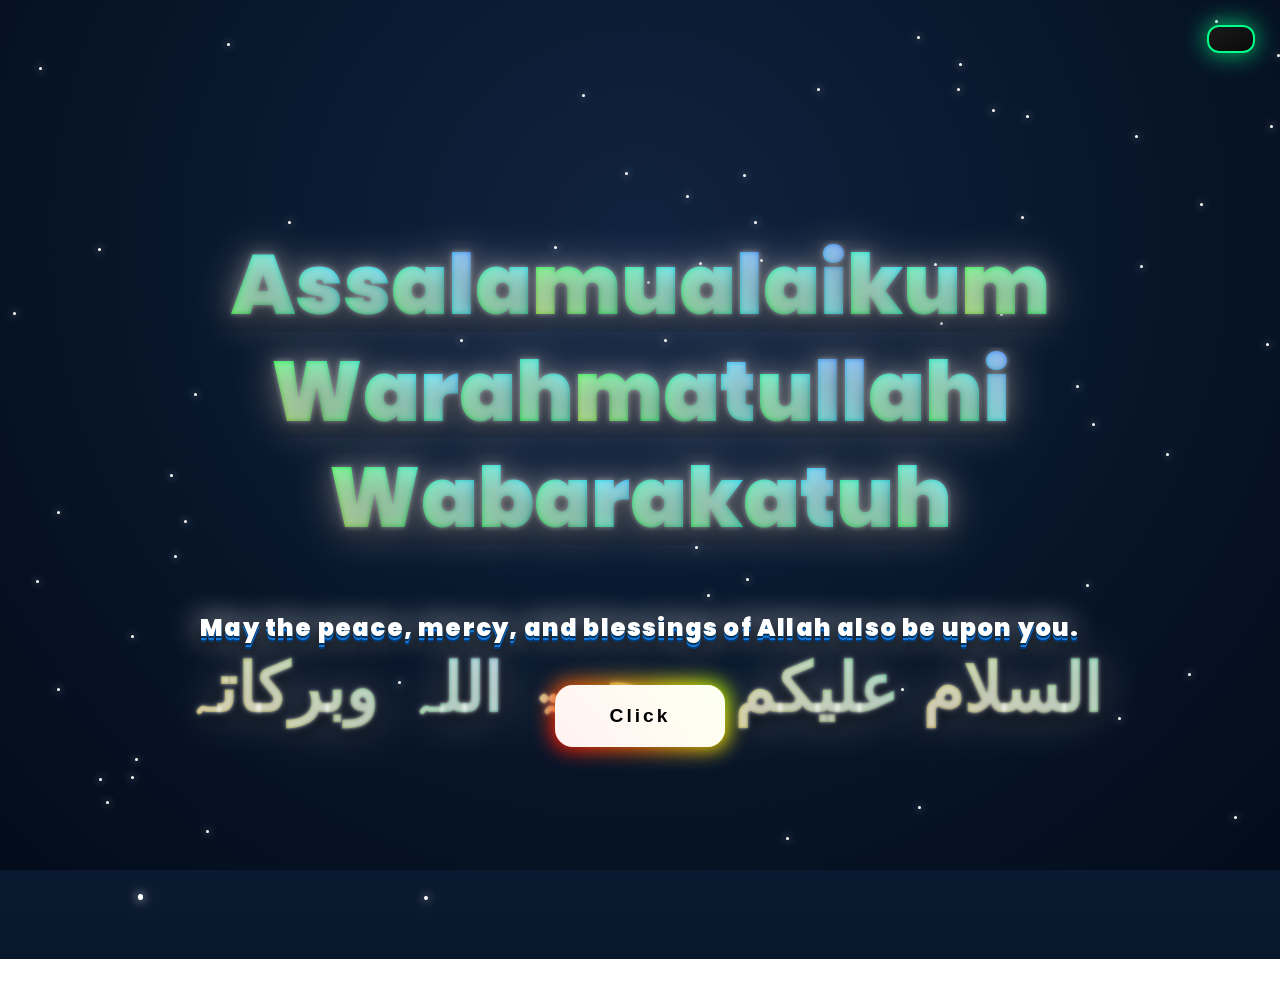
==== commit d4f5a469: "Update index.html" ====
--- a/index.html
+++ b/index.html
@@ -181,7 +181,6 @@
             </div>
         </div>
     </div>
-
     <script src="script.js"></script>
 </body>
 </html>
--- a/style.css
+++ b/style.css
@@ -1,791 +1,727 @@
-* {
-    margin: 0;
-    padding: 0;
-    box-sizing: border-box;
-}
-
-html {
-    overflow-x: hidden;
-}
-
-body {
-    font-family: 'Poppins', sans-serif;
-    min-height: 100vh;
-    overflow-x: hidden;
-    overflow-y: auto;
-    background: linear-gradient(180deg, #0a192f 0%, #071120 50%, #02060a 100%);
-    position: relative;
-    -webkit-tap-highlight-color: transparent;
-}
-
-.sky-bg {
-    position: fixed;
-    width: 100%;
-    height: 100%;
-    background: radial-gradient(ellipse at 50% 30%, #112240 0%, #0a192f 40%, #020c1b 100%);
-}
-
-.mode-box {
-    position: fixed;
-    top: 25px;
-    right: 25px;
-    padding: 12px 22px;
-    background: linear-gradient(145deg, #1a1a1a, #0a0a0a);
-    color: #00ff88;
-    border: 2px solid #00ff88;
-    border-radius: 12px;
-    font-size: 13px;
-    font-weight: 800;
-    letter-spacing: 1.5px;
-    box-shadow: 0 0 25px rgba(0, 255, 136, 0.8);
-    z-index: 9999;
-    text-shadow: 0 0 10px #00ff88;
-}
-
-.falling-moon {
-    position: absolute;
-    width: 70px;
-    height: 70px;
-    animation: moonFall linear infinite;
-    z-index: 5;
-    filter: drop-shadow(0 0 30px rgba(255, 255, 255, 1)) 
-            drop-shadow(0 0 60px rgba(255, 255, 255, 0.8))
-            drop-shadow(0 0 100px rgba(173, 216, 230, 0.6));
-    transform: rotate(145deg) translateZ(30px);
-}
-
-@keyframes moonFall {
-    0% { transform: translateY(-100vh) rotate(225deg) translateZ(30px); opacity: 0; }
-    5% { opacity: 1; }
-    95% { opacity: 1; }
-    100% { transform: translateY(100vh) rotate(145deg) translateZ(30px); opacity: 0; }
-}
-
-.falling-star {
-    position: absolute;
-    color: white;
-    font-size: 35px;
-    text-shadow: 
-        0 0 25px rgba(255, 255, 255, 1),
-        0 0 50px rgba(255, 255, 255, 0.9),
-        0 0 80px rgba(255, 255, 255, 0.7);
-    animation: starFall linear infinite;
-    z-index: 5;
-    transform: translateZ(20px);
-}
-
-.falling-star::before { content: '★'; }
-
-@keyframes starFall {
-    0% { transform: translateY(-100vh) scale(0.3) translateZ(20px); opacity: 0; }
-    10% { opacity: 1; transform: translateY(-80vh) scale(1) translateZ(20px); }
-    90% { opacity: 1; }
-    100% { transform: translateY(100vh) scale(0.3) translateZ(20px); opacity: 0; }
-}
-
-.rising-snow {
-    position: absolute;
-    background: white;
-    border-radius: 50%;
-    box-shadow: 
-        0 0 10px rgba(255, 255, 255, 1),
-        0 0 20px rgba(255, 255, 255, 0.7);
-    animation: snowRise linear infinite;
-    z-index: 5;
-    transform: translateZ(10px);
-}
-
-@keyframes snowRise {
-    0% { transform: translateY(0) translateX(0) scale(0) translateZ(10px); opacity: 0; }
-    10% { opacity: 1; transform: translateY(-10vh) translateX(20px) scale(1) translateZ(10px); }
-    90% { opacity: 1; }
-    100% { transform: translateY(-110vh) translateX(100px) scale(0) translateZ(10px); opacity: 0; }
-}
-
-.bg-star {
-    position: absolute;
-    width: 3px;
-    height: 3px;
-    background: white;
-    border-radius: 50%;
-    box-shadow: 0 0 8px rgba(255, 255, 255, 1);
-    animation: twinkle 3s ease-in-out infinite;
-}
-
-@keyframes twinkle {
-    0%, 100% { opacity: 0.2; transform: scale(1); }
-    50% { opacity: 1; transform: scale(2); }
-}
-
-.wrapper {
-    max-width: 1400px;
-    min-height: 100vh;
-    margin: 0 auto;
-    padding: 0 60px;
-    position: relative;
-    z-index: 100;
-    display: flex;
-    flex-direction: column;
-}
-
-.animated-heading {
-    font-size: clamp(3rem, 6.5vw, 5.5rem);
-    font-weight: 900;
-    line-height: 1.1;
-    text-align: center;
-    position: absolute;
-    top: 25%;
-    left: 50%;
-    transform: translate(-50%, -50%) translateZ(80px);
-    width: 100%;
-    z-index: 200;
-    padding: 0 20px;
-    filter: drop-shadow(0 0 20px rgba(255,255,255,0.3));
-}
-
-.animated-heading .line { 
-    display: block; 
-    margin-bottom: 15px; 
-    overflow: hidden; 
-}
-
-
-.animated-heading .line span {
-    display: inline-block;
-    opacity: 0;
-    transform: translateX(20px) translateZ(30px);
-    background: linear-gradient(45deg, #ff0040, #ff8000, #ffee00, #00ff40, #00e5ff, #2b65ff, #a200ff);
-    background-size: 400% 400%;
-    -webkit-background-clip: text;
-    -webkit-text-fill-color: transparent;
-    background-clip: text;
-    animation: 
-        letterRight 0.8s cubic-bezier(0.34, 1.56, 0.64, 1) forwards,
-        gradientFlow 14s linear infinite,
-        premiumWave 4s ease-in-out infinite;
-    text-shadow: 
-        0 0 5px rgba(255, 255, 255, 0.433),
-        0 0 20px rgba(255, 255, 255, 0.3),
-        0 8px 25px rgba(0, 0, 0, 0.7);
-}
-
-@keyframes letterRight {
-    0% { 
-        opacity: 0; 
-        transform: translateX(20px) translateZ(30px) rotateY(90deg) scale(0.5); 
-    }
-    100% { 
-        opacity: 1; 
-        transform: translateX(0) translateZ(30px) rotateY(0deg) scale(1); 
-    }
-}
-
-@keyframes gradientFlow {
-    0%   { background-position: 0% 50%; }
-    50%  { background-position: 100% 50%; }
-    100% { background-position: 0% 50%; }
-}
-
-@keyframes premiumWave {
-    0%, 100% { 
-        transform: translateX(0) translateZ(30px) translateY(0) rotateZ(0deg) scale(1); 
-    }
-    25% { 
-        transform: translateX(0) translateZ(30px) translateY(-3px) rotateZ(0.8deg) scale(1.02); 
-    }
-    50% { 
-        transform: translateX(0) translateZ(30px) translateY(0) rotateZ(0deg) scale(1); 
-    }
-    75% { 
-        transform: translateX(0) translateZ(30px) translateY(3px) rotateZ(-0.8deg) scale(0.98); 
-    }
-}
-
-/* Letter delay - ek karke aayega */
-.animated-heading .line:nth-child(1) span:nth-child(1) { animation-delay: 0.3s, 0s; }
-.animated-heading .line:nth-child(1) span:nth-child(2) { animation-delay: 0.9s, 0s, 0.1s; }
-.animated-heading .line:nth-child(1) span:nth-child(3) { animation-delay: 1.5s, 0s, 0.2s; }
-.animated-heading .line:nth-child(1) span:nth-child(4) { animation-delay: 2.1s, 0s, 0.3s; }
-.animated-heading .line:nth-child(1) span:nth-child(5) { animation-delay: 2.7s, 0s, 0.4s; }
-.animated-heading .line:nth-child(1) span:nth-child(6) { animation-delay: 3.3s, 0s, 0.5s; }
-.animated-heading .line:nth-child(1) span:nth-child(7) { animation-delay: 3.9s, 0s, 0.6s; }
-.animated-heading .line:nth-child(1) span:nth-child(8) { animation-delay: 4.5s, 0s, 0.7s; }
-.animated-heading .line:nth-child(1) span:nth-child(9) { animation-delay: 5.1s, 0s, 0.8s; }
-.animated-heading .line:nth-child(1) span:nth-child(10) { animation-delay: 5.7s, 0.9s; }
-.animated-heading .line:nth-child(1) span:nth-child(11) { animation-delay: 6.3s, 0s, 1s; }
-.animated-heading .line:nth-child(1) span:nth-child(12) { animation-delay: 6.9s, 0s, 1.1s; }
-.animated-heading .line:nth-child(1) span:nth-child(13) { animation-delay: 7.5s, 0s, 1.2s; }
-.animated-heading .line:nth-child(1) span:nth-child(14) { animation-delay: 8.1s, 0s, 1.3s; }
-.animated-heading .line:nth-child(1) span:nth-child(15) { animation-delay: 8.7s, 0s, 1.4s; }
-.animated-heading .line:nth-child(2) span:nth-child(1) { animation-delay: 9.3s, 0s, 1.5s; }
-.animated-heading .line:nth-child(2) span:nth-child(2) { animation-delay: 9.9s, 0s, 1.6s; }
-.animated-heading .line:nth-child(2) span:nth-child(3) { animation-delay: 10.5s, 0s, 1.7s; }
-.animated-heading .line:nth-child(2) span:nth-child(4) { animation-delay: 11.1s, 0s, 1.8s; }
-.animated-heading .line:nth-child(2) span:nth-child(5) { animation-delay: 11.7s, 0s, 1.9s; }
-.animated-heading .line:nth-child(2) span:nth-child(6) { animation-delay: 12.3s, 0s, 2s; }
-.animated-heading .line:nth-child(2) span:nth-child(7) { animation-delay: 12.9s, 0s, 2.1s; }
-.animated-heading .line:nth-child(2) span:nth-child(8) { animation-delay: 13.5s, 0s, 2.2s; }
-.animated-heading .line:nth-child(2) span:nth-child(9) { animation-delay: 14.1s, 0s, 2.3s; }
-.animated-heading .line:nth-child(2) span:nth-child(10) { animation-delay: 14.7s, 0s, 2.4s; }
-.animated-heading .line:nth-child(2) span:nth-child(11) { animation-delay: 15.3s, 0s, 2.5s; }
-.animated-heading .line:nth-child(2) span:nth-child(12) { animation-delay: 15.9s, 0s, 2.6s; }
-.animated-heading .line:nth-child(2) span:nth-child(13) { animation-delay: 16.5s, 0s, 2.7s; }
-.animated-heading .line:nth-child(2) span:nth-child(14) { animation-delay: 17.1s, 0s, 2.8s; }
-.animated-heading .line:nth-child(3) span:nth-child(1) { animation-delay: 17.7s, 0s, 2.9s; }
-.animated-heading .line:nth-child(3) span:nth-child(2) { animation-delay: 18.3s, 0s, 3s; }
-.animated-heading .line:nth-child(3) span:nth-child(3) { animation-delay: 18.9s, 0s, 3.1s; }
-.animated-heading .line:nth-child(3) span:nth-child(4) { animation-delay: 19.5s, 0s, 3.2s; }
-.animated-heading .line:nth-child(3) span:nth-child(5) { animation-delay: 20.1s, 0s, 3.3s; }
-.animated-heading .line:nth-child(3) span:nth-child(6) { animation-delay: 20.7s, 0s, 3.4s; }
-.animated-heading .line:nth-child(3) span:nth-child(7) { animation-delay: 21.3s, 0s, 3.5s; }
-.animated-heading .line:nth-child(3) span:nth-child(8) { animation-delay: 21.9s, 0s, 3.6s; }
-.animated-heading .line:nth-child(3) span:nth-child(9) { animation-delay: 22.5s, 0s, 3.7s; }
-.animated-heading .line:nth-child(3) span:nth-child(10) { animation-delay: 23.1s, 0s, 3.8s; }
-.animated-heading .line:nth-child(3) span:nth-child(11) { animation-delay: 23.7s, 0s, 3.9s; }
-
-/* .animated-heading .line span {
-    display: inline-block;
-    opacity: 0;
-    transform: translateX(20px) translateZ(30px);
-    background: linear-gradient(45deg, #ff0040, #ff8000, #ffee00, #00ff40, #00e5ff, #2b65ff, #a200ff);
-    background-size: 400% 400%;
-    -webkit-background-clip: text;
-    -webkit-text-fill-color: transparent;
-    background-clip: text;
-    animation: 
-        letterRight 0.8s cubic-bezier(0.34, 1.56, 0.64, 1) forwards,
-        gradientFlow 14s linear infinite,
-        premiumWave 4s ease-in-out infinite;
-    text-shadow: 
-        0 0 5px rgba(255, 255, 255, 0.433),
-        0 0 20px rgba(255, 255, 255, 0.3),
-        0 8px 25px rgba(0, 0, 0, 0.7);
-}
-
-@keyframes letterRight {
-    0% { 
-        opacity: 0; 
-        transform: translateX(20px) translateZ(30px) rotateY(90deg) scale(0.5); 
-    }
-    100% { 
-        opacity: 1; 
-        transform: translateX(0) translateZ(30px) rotateY(0deg) scale(1); 
-    }
-}
-
-@keyframes gradientFlow {
-    0%   { background-position: 0% 50%; }
-    50%  { background-position: 100% 50%; }
-    100% { background-position: 0% 50%; }
-}
-
-@keyframes premiumWave {
-    0%, 100% { 
-        transform: translateX(0) translateZ(30px) translateY(0) rotateZ(0deg) scale(1); 
-    }
-    25% { 
-        transform: translateX(0) translateZ(30px) translateY(-3px) rotateZ(0.8deg) scale(1.02); 
-    }
-    50% { 
-        transform: translateX(0) translateZ(30px) translateY(0) rotateZ(0deg) scale(1); 
-    }
-    75% { 
-        transform: translateX(0) translateZ(30px) translateY(3px) rotateZ(-0.8deg) scale(0.98); 
-    }
-} */
-
-/* Salam Container */
-.salam-container {
-    text-align: center;
-    font-family: 'Noto Nastaliq Urdu', serif;
-    direction: rtl;
-    padding: 30px;
-    position: absolute;
-    top: 50%;
-    left: 50%;
-    transform: translate(-50%, -50%);
-    width: 100%;
-    filter: drop-shadow(0 0 20px rgba(255,255,255,0.25));
-}
-
-.word {
-    display: inline-block;
-    font-size: 4.2rem;
-    font-weight: 900;
-    margin: 0 10px;
-    opacity: 0;
-    transform: translateX(60px) translateZ(50px) scale(0.7) rotateY(60deg);
-    background: linear-gradient(45deg, #b60733, #9f4505, #9f9404, #069351, #2c81be, #1111ac, #74169d, #8000ff);
-    background-size: 500% 500%;
-    -webkit-background-clip: text;
-    -webkit-text-fill-color: transparent;
-    background-clip: text;
-    animation: 
-        premiumEntry 1.2s cubic-bezier(0.175, 0.885, 0.32, 1.275) forwards,
-        gradientShift 16s linear infinite,
-        royalFloat 4s ease-in-out infinite;
-    text-shadow: 
-        0 0 3px rgba(255, 255, 255, 0.6),
-        0 0 6px rgba(255, 255, 255, 0.3),
-        0 5px 20px rgba(0, 0, 0, 0.9);
-}
-
-.word:nth-child(1) { animation-delay: 0.4s, 0s, 0s; }
-.word:nth-child(2) { animation-delay: 1.7s, 0s, 0.3s; }
-.word:nth-child(3) { animation-delay: 3s, 0s, 0.6s; }
-.word:nth-child(4) { animation-delay: 4.3s, 0s, 0.9s; }
-.word:nth-child(5) { animation-delay: 5.6s, 0s, 1.2s; }
-
-@keyframes premiumEntry {
-    0% { 
-        opacity: 0; 
-        transform: translateX(60px) translateZ(50px) scale(0.7) rotateY(60deg) rotateX(20deg); 
-    }
-    60% {
-        transform: translateX(-5px) translateZ(50px) scale(1.05) rotateY(-5deg) rotateX(0deg);
-    }
-    100% { 
-        opacity: 1; 
-        transform: translateX(0) translateZ(50px) scale(1) rotateY(0deg) rotateX(0deg); 
-    }
-}
-
-@keyframes gradientShift {
-    0%   { background-position: 0% 50%; }
-    50%  { background-position: 100% 50%; }
-    100% { background-position: 0% 50%; }
-}
-
-@keyframes royalFloat {
-    0%, 100% { 
-        transform: translateX(0) translateZ(50px) translateY(0) rotateZ(0deg) scale(1); 
-    }
-    25% { 
-        transform: translateX(0) translateZ(50px) translateY(-5px) rotateZ(1deg) scale(1.04); 
-    }
-    50% { 
-        transform: translateX(0) translateZ(50px) translateY(0) rotateZ(0deg) scale(1); 
-    }
-    75% { 
-        transform: translateX(0) translateZ(50px) translateY(5px) rotateZ(-1deg) scale(0.96); 
-    }
-}
-
-.hero-01 {
-    width: 100%;
-    min-height: 100vh;
-    position: relative;
-}
-
-.content-love {
-    position: absolute;
-    bottom: 18%;
-    left: 50%;
-    transform: translateX(-50%);
-    z-index: 999;
-    display: flex;
-    flex-direction: column;
-    align-items: center;
-    gap: 30px;
-    text-align: center;
-    width: 90%;
-    max-width: 800px;
-}
-
-.text-3d-only {
-    color: #ffffff;
-    font-size: 1.5rem;
-    font-weight: 900;
-    margin: 0;
-    line-height: 1.4;
-    letter-spacing: 1.2px;
-    white-space: nowrap;
-    text-shadow: 
-        0 2px 0 #033258,
-        0 4px 0 #157ade,
-        0 6px 0 #053a73,
-        0 8px 15px rgba(0, 0, 0, 1),
-        0 0 30px rgba(255, 255, 255, 1);
-    position: relative;
-    top: 10px;
-    animation: textFloat 2s ease-in-out infinite;
-}
-
-@keyframes textFloat {
-    0%, 100% { 
-        transform: translateY(0px); 
-    }
-    50% { 
-        transform: translateY(-8px); 
-    }
-}
-
-.greeting-btn {
-    position: relative;
-    display: inline-block;
-    padding: 20px 55px;
-    background: linear-gradient(45deg, #ff0000, #ff7300, #fffb00, #48ff00, #00ffd5, #002bff, #7a00ff, #ff00c8, #ff0000);
-    background-size: 400%;
-    border-radius: 18px;
-    font-weight: 900;
-    font-size: 1.2rem;
-    letter-spacing: 3px;
-    border: none;
-    cursor: pointer;
-    z-index: 1;
-    animation: glowing 15s linear infinite;
-    transition: 0.3s ease;
-    top: -50px;
-    margin-top: 70px;
-}
-
-.greeting-btn span {
-    position: relative;
-    z-index: 3;
-    color: #000;
-    text-shadow: 0 1px 2px rgba(255,255,255,0.8);
-}
-
-.greeting-btn::before {
-    content: '';
-    position: absolute;
-    top: -3px;
-    left: -3px;
-    background: linear-gradient(45deg, #ff0000, #ff7300, #fffb00, #48ff00, #00ffd5, #002bff, #7a00ff, #ff00c8, #ff0000);
-    background-size: 400%;
-    width: calc(100% + 6px);
-    height: calc(100% + 6px);
-    z-index: -1;
-    border-radius: 18px;
-    filter: blur(10px);
-    animation: glowing 15s linear infinite;
-}
-
-.greeting-btn::after {
-    content: '';
-    position: absolute;
-    top: 0;
-    left: 0;
-    width: 100%;
-    height: 100%;
-    background: rgba(255,255,255,0.95);
-    border-radius: 18px;
-    z-index: 2;
-}
-
-.greeting-btn:hover {
-    transform: scale(1.15) translateY(-5px);
-}
-
-@keyframes glowing {
-    0% { background-position: 0 0; }
-    50% { background-position: 400% 0; }
-    100% { background-position: 0 0; }
-}
-
-#salamPage {
-    display: none;
-    position: fixed;
-    top: 0;
-    left: 0;
-    width: 100%;
-    height: 100%;
-    z-index: 10000;
-    justify-content: center;
-    align-items: center;
-    flex-direction: column;
-    padding: 20px;
-    overflow-y: auto;
-}
-
-.eid-stack-container {
-    position: relative;
-    display: flex;
-    flex-direction: column;
-    align-items: center;
-    filter: drop-shadow(0 70px 150px rgb(161, 142, 218));
-    margin: 20px 0;
-}
-
-.top-blue-box {
-    width: 680px;
-    height: 125px;
-    background: linear-gradient(145deg, #42a5f5, #4ee955,#a75ed7, #a4801d, #0f84dd);
-    border-radius: 45px 45px 0 0;
-    display: flex;
-    align-items: center;
-    justify-content: space-evenly;
-    font-size: 4.8rem;
-    z-index: 15;
-    margin-bottom: 0;
-    border: 13px solid #ff0000;
-    border-bottom: none;
-    animation: topBorderRainbow 5s linear infinite;
-}
-
-@keyframes topBorderRainbow {
-    0% { border-color: #ff0000; }
-    14.28% { border-color: #ff7f00; }
-    28.56% { border-color: #ffff00; }
-    42.84% { border-color: #00ff00; }
-    57.12% { border-color: #0000ff; }
-    71.4% { border-color: #4b0082; }
-    85.68% { border-color: #9400d3; }
-    100% { border-color: #ff0000; }
-}
-
-.eid-main-box {
-    position: relative;
-    width: 680px;
-    min-height: 560px;
-    background: linear-gradient(145deg,  #42a5f5, #4ee955,#a75ed7, #a4801d, #0f84dd);
-    border-radius: 0 0 55px 55px;
-    padding: 45px 80px 35px 80px;
-    display: flex;
-    flex-direction: column;
-    justify-content: flex-start;
-    align-items: center;
-    text-align: center;
-    z-index: 10;
-    overflow: hidden;
-    border: 13px solid #ff9800;
-    border-top: none;
-    animation: borderRainbow 5s linear infinite;
-}
-
-@keyframes borderRainbow {
-    0% { border-color: #ff0000; }
-    14.28% { border-color: #ff7f00; }
-    28.56% { border-color: #ffff00; }
-    42.84% { border-color: #00ff00; }
-    57.12% { border-color: #0000ff; }
-    71.4% { border-color: #4b0082; }
-    85.68% { border-color: #9400d3; }
-    100% { border-color: #ff0000; }
-}
-
-.fixed-star {
-    position: absolute;
-    top: 10px;
-    left: 51%;
-    transform: translateX(-90%);
-    font-size: 2rem;
-    color: #e6e5df;
-    text-shadow: 0 0 25px rgb(202, 201, 197);
-    z-index: 35;
-}
-
-.moon-icon {
-    position: absolute;
-    top: 2px;
-    left: 50%;
-    transform: translateX(-50%);
-    font-size: 4rem;
-    filter: drop-shadow(0 0 75px rgb(0, 255, 128));
-    z-index: 30;
-}
-
-.eid-heading {
-    font-family: 'Amiri', serif;
-    font-size: 5.6rem;
-    font-weight: 700;
-    margin-bottom: 0px;
-    margin-top: 55px;
-    line-height: 0.8;
-    animation: colorChange 4s infinite, headingFloat 3s ease-in-out infinite;
-    position: relative;
-    z-index: 15;
-    text-shadow: 
-        0 6px 0 #e65100,
-        0 7px 0 #d4a017,
-        0 8px 0 #bbb,
-        0 9px 0 #b9b9b9,
-        0 10px 0 #aaa,
-        0 11px 0 #a9a9a9,
-        0 12px 0 #999,
-        0 13px 6px rgba(0,0,0,.4),
-        0 0 18px rgba(0,0,0,.35),
-        0 7px 12px rgba(0,0,0,.6),
-        0 14px 24px rgba(0,0,0,.55),
-        0 22px 38px rgba(0,0,0,.55),
-        0 32px 48px rgba(0,0,0,.5);
-}
-
-@keyframes headingFloat {
-    0%, 100% { 
-        transform: translateY(0px); 
-    }
-    50% { 
-        transform: translateY(-8px); 
-    }
-}
-
-@keyframes colorChange {
-    0% { color: #1b5e20; }
-    20% { color: #0d47a1; }
-    40% { color: #0eaf95; }
-    60% { color: #b71c1c; }
-    80% { color: #e65100; }
-    100% { color: #8505cf; }
-}
-
-.animals-container {
-    display: flex;
-    justify-content: center;
-    align-items: center;
-    width: 100%;
-    margin: 25px 0 10px 0;
-    gap: 55px;
-    flex-wrap: wrap;
-}
-
-.animal {
-    font-size: 4rem;
-    filter: drop-shadow(0 10px 22px rgba(0,0,0,0.65));
-    animation: animalBounce 2.5s ease-in-out infinite;
-}
-
-.animal:nth-child(1) { animation-delay: 1s; }
-.animal:nth-child(2) { animation-delay: 1s; }
-.animal:nth-child(3) { animation-delay: 1s; }
-.animal:nth-child(4) { animation-delay: 1s; }
-
-@keyframes animalBounce {
-    0%, 100% { transform: translateY(0px) scale(1) rotate(-5deg); }
-    50% { transform: translateY(-10px) scale(1.35) rotate(5deg); }
-}
-
-.eid-message {
-    font-size: 1.6rem;
-    line-height: 1.45;
-    font-weight: 900;
-    margin-bottom: 4px;
-    padding: 0 8px;
-    animation: messageColorFloat 3s ease-in-out infinite;
-    text-shadow: 
-        0 5px 0 #fff,
-        0 8px 9px rgba(0,0,0,0.55);
-}
-
-.eid-footer {
-    font-size: 1.9rem;
-    font-weight: 900;
-    margin-top: 2px;
-    animation: messageColorFloat 3s ease-in-out infinite;
-    animation-delay: 1.5s;
-    text-shadow: 
-        0 6px 0 #fff,
-        0 9px 10px rgba(0,0,0,0.6);
-    line-height: 1.3;
-    display: flex;
-    align-items: center;
-    justify-content: center;
-    flex-wrap: wrap;
-    gap: 8px;
-}
-
-@keyframes messageColorFloat {
-    0% { 
-        color: #0d47a1; 
-        transform: translateY(0px); 
-    }
-    20% { 
-        color: #1b5e20; 
-        transform: translateY(-4px); 
-    }
-    40% { 
-        color: #b71c1c; 
-        transform: translateY(0px); 
-    }
-    60% { 
-        color: #4a148c; 
-        transform: translateY(-4px); 
-    }
-    80% { 
-        color: #e65100; 
-        transform: translateY(0px); 
-    }
-    100% { 
-        color: #0d47a1; 
-        transform: translateY(-4px); 
-    }
-}
-
-.corner-sparkle {
-    position: absolute;
-    font-size: 2rem;
-    animation: sparkle 2s infinite;
-    z-index: 20;
-}
-
-.corner-sparkle-1 { top: 45px; left: 45px; animation-delay: 1.5s; }
-.corner-sparkle-2 { top: 65px; right: 45px; animation-delay: 1.5s; }
-.corner-sparkle-3 { bottom: 70px; left: 40px; animation-delay: 1.5s; }
-.corner-sparkle-4 { bottom: 65px; right: 35px; animation-delay: 1.5s; }
-
-@keyframes sparkle {
-    0%, 100% { opacity: 0.7; transform: scale(1) rotate(0deg); }
-    50% { opacity: 1; transform: scale(2.3) rotate(180deg); }
-}
-
-.back-btn {
-    position: absolute;
-    top: 93%;
-    left: 10%;
-    padding: 1px 10px;
-    background: rgba(255,193,7,0.5);
-    color: #000;
-    border: 9px solid #FFD700;
-    border-radius: 28px;
-    font-weight: 900;
-    font-size: 1rem;
-    cursor: pointer;
-    transition: 0.3s;
-    backdrop-filter: blur(28px);
-    text-shadow: 0 0 30px rgb(0, 0, 0);
-}
-
-.back-btn:hover {
-    background: #FFD700;
-    color: #000;
-    box-shadow: 0 0 75px rgba(255,215,0,1);
-    transform: scale(1.25);
-}
-
-.NAME-btn {
-    position: absolute;
-    top: 93%;
-    left: 59%;
-    padding: 12px 28px;
-    background: linear-gradient(135deg, #FFD700 0%, #FF6B00 25%, #FFD700 50%, #FFA500 75%, #FFD700 100%);
-    background-size: 300% 100%;
-    color: #000;
-    border: none;
-    border-radius: 50px;
-    font-weight: 900;
-    font-size: 1rem;
-    cursor: pointer;
-    transition: 0.5s;
-    z-index: 999;
-    box-shadow: 0 8px 35px rgba(255, 215, 0, 0.6),
-                inset 0 2px 0 rgba(255,255,255,0.7);
-    animation: liquidGold 4s linear infinite, floatUp 3s ease-in-out infinite;
-}
-
-@keyframes liquidGold {
-    0% { background-position: 0% 0; }
-    100% { background-position: 300% 0; }
-}
-
-@keyframes floatUp {
-    0%, 100% { transform: translateY(0) scale(1); }
-    50% { transform: translateY(-6px) scale(1.02); }
-}
-
-.NAME-btn:hover {
-    transform: scale(1.12) translateY(-10px);
-    box-shadow: 0 15px 55px rgba(255, 215, 0, 0.9);
-}
+  * {
+            margin: 0;
+            padding: 0;
+            box-sizing: border-box;
+        }
+
+        body {
+            font-family: 'Poppins', sans-serif;
+            height: 100vh;
+            overflow: hidden;
+            background: linear-gradient(180deg, #0a192f 0%, #071120 50%, #02060a 100%);
+            position: relative;
+        }
+
+        .sky-bg {
+            position: absolute;
+            width: 100%;
+            height: 100%;
+            background: radial-gradient(ellipse at 50% 30%, #112240 0%, #0a192f 40%, #020c1b 100%);
+        }
+
+        .mode-box {
+            position: fixed;
+            top: 25px;
+            right: 25px;
+            padding: 12px 22px;
+            background: linear-gradient(145deg, #1a1a1a, #0a0a0a);
+            color: #00ff88;
+            border: 2px solid #00ff88;
+            border-radius: 12px;
+            font-size: 13px;
+            font-weight: 800;
+            letter-spacing: 1.5px;
+            box-shadow: 0 0 25px rgba(0, 255, 136, 0.8);
+            z-index: 9999;
+            text-shadow: 0 0 10px #00ff88;
+        }
+
+        .falling-moon {
+            position: absolute;
+            width: 70px;
+            height: 70px;
+            animation: moonFall linear infinite;
+            z-index: 5;
+            filter: drop-shadow(0 0 30px rgba(255, 255, 255, 1)) 
+                    drop-shadow(0 0 60px rgba(255, 255, 255, 0.8))
+                    drop-shadow(0 0 100px rgba(173, 216, 230, 0.6));
+            transform: rotate(145deg) translateZ(30px);
+        }
+
+        @keyframes moonFall {
+            0% { transform: translateY(-100vh) rotate(225deg) translateZ(30px); opacity: 0; }
+            5% { opacity: 1; }
+            95% { opacity: 1; }
+            100% { transform: translateY(100vh) rotate(145deg) translateZ(30px); opacity: 0; }
+        }
+
+        .falling-star {
+            position: absolute;
+            color: white;
+            font-size: 35px;
+            text-shadow: 
+                0 0 25px rgba(255, 255, 255, 1),
+                0 0 50px rgba(255, 255, 255, 0.9),
+                0 0 80px rgba(255, 255, 255, 0.7);
+            animation: starFall linear infinite;
+            z-index: 5;
+            transform: translateZ(20px);
+        }
+
+        .falling-star::before { content: '★'; }
+
+        @keyframes starFall {
+            0% { transform: translateY(-100vh) scale(0.3) translateZ(20px); opacity: 0; }
+            10% { opacity: 1; transform: translateY(-80vh) scale(1) translateZ(20px); }
+            90% { opacity: 1; }
+            100% { transform: translateY(100vh) scale(0.3) translateZ(20px); opacity: 0; }
+        }
+
+        .rising-snow {
+            position: absolute;
+            background: white;
+            border-radius: 50%;
+            box-shadow: 
+                0 0 10px rgba(255, 255, 255, 1),
+                0 0 20px rgba(255, 255, 255, 0.7);
+            animation: snowRise linear infinite;
+            z-index: 5;
+            transform: translateZ(10px);
+        }
+
+        @keyframes snowRise {
+            0% { transform: translateY(0) translateX(0) scale(0) translateZ(10px); opacity: 0; }
+            10% { opacity: 1; transform: translateY(-10vh) translateX(20px) scale(1) translateZ(10px); }
+            90% { opacity: 1; }
+            100% { transform: translateY(-110vh) translateX(100px) scale(0) translateZ(10px); opacity: 0; }
+        }
+
+        .bg-star {
+            position: absolute;
+            width: 3px;
+            height: 3px;
+            background: white;
+            border-radius: 50%;
+            box-shadow: 0 0 8px rgba(255, 255, 255, 1);
+            animation: twinkle 3s ease-in-out infinite;
+        }
+
+        @keyframes twinkle {
+            0%, 100% { opacity: 0.2; transform: scale(1); }
+            50% { opacity: 1; transform: scale(2); }
+        }
+
+        .wrapper {
+            max-width: 1400px;
+            height: 100vh;
+            margin: 0 auto;
+            padding: 0 60px;
+            position: relative;
+            z-index: 100;
+            display: flex;
+            flex-direction: column;
+        }
+
+        .animated-heading {
+            font-size: clamp(3rem, 6.5vw, 5.5rem);
+            font-weight: 900;
+            line-height: 1.1;
+            text-align: center;
+            position: absolute;
+            top: 30%;
+            bottom: 150%;
+            left: 50%;
+            transform: translate(-50%, -50%) translateZ(80px);
+            width: 100%;
+            z-index: 200;
+            filter: drop-shadow(0 0 20px rgba(255,255,255,0.3));
+        }
+
+        .animated-heading .line { 
+            display: block; 
+            margin-bottom: 15px; 
+            overflow: hidden; 
+        }
+
+        .animated-heading .line span {
+            display: inline-block;
+            opacity: 0;
+            transform: translateX(400px) translateZ(30px);
+            background: linear-gradient(45deg, #ff0040, #ff8000, #ffee00, #00ff40, #00e5ff, #2b65ff, #a200ff);
+            background-size: 400% 400%;
+            -webkit-background-clip: text;
+            -webkit-text-fill-color: transparent;
+            background-clip: text;
+            animation: 
+                letterRight 0.8s cubic-bezier(0.34, 1.56, 0.64, 1) forwards,
+                gradientFlow 14s linear infinite,
+                premiumWave 4s ease-in-out infinite;
+            text-shadow: 
+                0 0 5px rgba(255, 255, 255, 0.433),
+                0 0 20px rgba(255, 255, 255, 0.3),
+                0 8px 25px rgba(0, 0, 0, 0.7);
+        }
+
+        @keyframes letterRight {
+            0% { 
+                opacity: 0; 
+                transform: translateX(400px) translateZ(30px) rotateY(90deg) scale(0.5); 
+            }
+            100% { 
+                opacity: 1; 
+                transform: translateX(0) translateZ(30px) rotateY(0deg) scale(1); 
+            }
+        }
+
+        @keyframes gradientFlow {
+            0%   { background-position: 0% 50%; }
+            50%  { background-position: 100% 50%; }
+            100% { background-position: 0% 50%; }
+        }
+
+        @keyframes premiumWave {
+            0%, 100% { 
+                transform: translateX(0) translateZ(30px) translateY(0) rotateZ(0deg) scale(1); 
+            }
+            25% { 
+                transform: translateX(0) translateZ(30px) translateY(-3px) rotateZ(0.8deg) scale(1.02); 
+            }
+            50% { 
+                transform: translateX(0) translateZ(30px) translateY(0) rotateZ(0deg) scale(1); 
+            }
+            75% { 
+                transform: translateX(0) translateZ(30px) translateY(3px) rotateZ(-0.8deg) scale(0.98); 
+            }
+        }
+
+        .animated-heading .line:nth-child(1) span:nth-child(1) { animation-delay: 0.3s, 0s; }
+        .animated-heading .line:nth-child(1) span:nth-child(2) { animation-delay: 0.9s, 0s, 0.1s; }
+        .animated-heading .line:nth-child(1) span:nth-child(3) { animation-delay: 1.5s, 0s, 0.2s; }
+        .animated-heading .line:nth-child(1) span:nth-child(4) { animation-delay: 2.1s, 0s, 0.3s; }
+        .animated-heading .line:nth-child(1) span:nth-child(5) { animation-delay: 2.7s, 0s, 0.4s; }
+        .animated-heading .line:nth-child(1) span:nth-child(6) { animation-delay: 3.3s, 0s, 0.5s; }
+        .animated-heading .line:nth-child(1) span:nth-child(7) { animation-delay: 3.9s, 0s, 0.6s; }
+        .animated-heading .line:nth-child(1) span:nth-child(8) { animation-delay: 4.5s, 0s, 0.7s; }
+        .animated-heading .line:nth-child(1) span:nth-child(9) { animation-delay: 5.1s, 0s, 0.8s; }
+        .animated-heading .line:nth-child(1) span:nth-child(10) { animation-delay: 5.7s, 0.9s; }
+        .animated-heading .line:nth-child(1) span:nth-child(11) { animation-delay: 6.3s, 0s, 1s; }
+        .animated-heading .line:nth-child(1) span:nth-child(12) { animation-delay: 6.9s, 0s, 1.1s; }
+        .animated-heading .line:nth-child(1) span:nth-child(13) { animation-delay: 7.5s, 0s, 1.2s; }
+        .animated-heading .line:nth-child(1) span:nth-child(14) { animation-delay: 8.1s, 0s, 1.3s; }
+        .animated-heading .line:nth-child(1) span:nth-child(15) { animation-delay: 8.7s, 0s, 1.4s; }
+        .animated-heading .line:nth-child(2) span:nth-child(1) { animation-delay: 9.3s, 0s, 1.5s; }
+        .animated-heading .line:nth-child(2) span:nth-child(2) { animation-delay: 9.9s, 0s, 1.6s; }
+        .animated-heading .line:nth-child(2) span:nth-child(3) { animation-delay: 10.5s, 0s, 1.7s; }
+        .animated-heading .line:nth-child(2) span:nth-child(4) { animation-delay: 11.1s, 0s, 1.8s; }
+        .animated-heading .line:nth-child(2) span:nth-child(5) { animation-delay: 11.7s, 0s, 1.9s; }
+        .animated-heading .line:nth-child(2) span:nth-child(6) { animation-delay: 12.3s, 0s, 2s; }
+        .animated-heading .line:nth-child(2) span:nth-child(7) { animation-delay: 12.9s, 0s, 2.1s; }
+        .animated-heading .line:nth-child(2) span:nth-child(8) { animation-delay: 13.5s, 0s, 2.2s; }
+        .animated-heading .line:nth-child(2) span:nth-child(9) { animation-delay: 14.1s, 0s, 2.3s; }
+        .animated-heading .line:nth-child(2) span:nth-child(10) { animation-delay: 14.7s, 0s, 2.4s; }
+        .animated-heading .line:nth-child(2) span:nth-child(11) { animation-delay: 15.3s, 0s, 2.5s; }
+        .animated-heading .line:nth-child(2) span:nth-child(12) { animation-delay: 15.9s, 0s, 2.6s; }
+        .animated-heading .line:nth-child(2) span:nth-child(13) { animation-delay: 16.5s, 0s, 2.7s; }
+        .animated-heading .line:nth-child(2) span:nth-child(14) { animation-delay: 17.1s, 0s, 2.8s; }
+        .animated-heading .line:nth-child(3) span:nth-child(1) { animation-delay: 17.7s, 0s, 2.9s; }
+        .animated-heading .line:nth-child(3) span:nth-child(2) { animation-delay: 18.3s, 0s, 3s; }
+        .animated-heading .line:nth-child(3) span:nth-child(3) { animation-delay: 18.9s, 0s, 3.1s; }
+        .animated-heading .line:nth-child(3) span:nth-child(4) { animation-delay: 19.5s, 0s, 3.2s; }
+        .animated-heading .line:nth-child(3) span:nth-child(5) { animation-delay: 20.1s, 0s, 3.3s; }
+        .animated-heading .line:nth-child(3) span:nth-child(6) { animation-delay: 20.7s, 0s, 3.4s; }
+        .animated-heading .line:nth-child(3) span:nth-child(7) { animation-delay: 21.3s, 0s, 3.5s; }
+        .animated-heading .line:nth-child(3) span:nth-child(8) { animation-delay: 21.9s, 0s, 3.6s; }
+        .animated-heading .line:nth-child(3) span:nth-child(9) { animation-delay: 22.5s, 0s, 3.7s; }
+        .animated-heading .line:nth-child(3) span:nth-child(10) { animation-delay: 23.1s, 0s, 3.8s; }
+        .animated-heading .line:nth-child(3) span:nth-child(11) { animation-delay: 23.7s, 0s, 3.9s; }
+
+        .salam-container {
+            text-align: center;
+            font-family: 'Noto Nastaliq Urdu', serif;
+            direction: rtl;
+            padding: 30px;
+            margin-top: -30px;
+            margin-bottom: -50px;
+            position: relative;
+            top: 650px;
+            filter: drop-shadow(0 0 20px rgba(255,255,255,0.25));
+        }
+
+        .word {
+            display: inline-block;
+            font-size: 4.2rem;
+            font-weight: 900;
+            margin: 0 10px;
+            opacity: 0;
+            transform: translateX(60px) translateZ(50px) scale(0.7) rotateY(60deg);
+            background: linear-gradient(45deg, #b60733, #9f4505, #9f9404, #069351, #2c81be, #1111ac, #74169d, #8000ff);
+            background-size: 500% 500%;
+            -webkit-background-clip: text;
+            -webkit-text-fill-color: transparent;
+            background-clip: text;
+            animation: 
+                premiumEntry 1.2s cubic-bezier(0.175, 0.885, 0.32, 1.275) forwards,
+                gradientShift 16s linear infinite,
+                royalFloat 4s ease-in-out infinite;
+            text-shadow: 
+                0 0 3px rgba(255, 255, 255, 0.6),
+                0 0 6px rgba(255, 255, 255, 0.3),
+                0 5px 20px rgba(0, 0, 0, 0.9);
+        }
+
+        .word:nth-child(1) { animation-delay: 0.4s, 0s, 0s; }
+        .word:nth-child(2) { animation-delay: 1.7s, 0.3s; }
+        .word:nth-child(3) { animation-delay: 3s, 0s, 0.6s; }
+        .word:nth-child(4) { animation-delay: 4.3s, 0.9s; }
+        .word:nth-child(5) { animation-delay: 5.6s, 0s, 1.2s; }
+
+        @keyframes premiumEntry {
+            0% { 
+                opacity: 0; 
+                transform: translateX(60px) translateZ(50px) scale(0.7) rotateY(60deg) rotateX(20deg); 
+            }
+            60% {
+                transform: translateX(-5px) translateZ(50px) scale(1.05) rotateY(-5deg) rotateX(0deg);
+            }
+            100% { 
+                opacity: 1; 
+                transform: translateX(0) translateZ(50px) scale(1) rotateY(0deg) rotateX(0deg); 
+            }
+        }
+
+        @keyframes gradientShift {
+            0%   { background-position: 0% 50%; }
+            50%  { background-position: 100% 50%; }
+            100% { background-position: 0% 50%; }
+        }
+
+        @keyframes royalFloat {
+            0%, 100% { 
+                transform: translateX(0) translateZ(50px) translateY(0) rotateZ(0deg) scale(1); 
+            }
+            25% { 
+                transform: translateX(0) translateZ(50px) translateY(-5px) rotateZ(1deg) scale(1.04); 
+            }
+            50% { 
+                transform: translateX(0) translateZ(50px) translateY(0) rotateZ(0deg) scale(1); 
+            }
+            75% { 
+                transform: translateX(0) translateZ(50px) translateY(5px) rotateZ(-1deg) scale(0.96); 
+            }
+        }
+
+        .hero-01 {
+            width: 100%;
+            min-height: 100vh;
+            position: relative;
+        }
+
+        .content-love {
+            position: absolute;
+            bottom: 18%;
+            left: 50%;
+            transform: translateX(-50%);
+            z-index: 999;
+            display: flex;
+            flex-direction: column;
+            align-items: center;
+            gap: 30px;
+            text-align: center;
+            width: 90%;
+            max-width: 800px;
+        }
+
+        .text-3d-only {
+            color: #ffffff;
+            font-size: 1.5rem;
+            font-weight: 900;
+            margin: 0;
+            line-height: 1.4;
+            letter-spacing: 1.2px;
+            white-space: nowrap;
+            text-shadow: 
+                0 2px 0 #033258,
+                0 4px 0 #157ade,
+                0 6px 0 #053a73,
+                0 8px 15px rgba(0, 0, 0, 1),
+                0 0 30px rgba(255, 255, 255, 1);
+            position: relative;
+            top: 10px;
+            animation: textFloat 2s ease-in-out infinite;
+        }
+
+        @keyframes textFloat {
+            0%, 100% { 
+                transform: translateY(0px); 
+            }
+            50% { 
+                transform: translateY(-8px); 
+            }
+        }
+
+        .greeting-btn {
+            position: relative;
+            display: inline-block;
+            padding: 20px 55px;
+            background: linear-gradient(45deg, #ff0000, #ff7300, #fffb00, #48ff00, #00ffd5, #002bff, #7a00ff, #ff00c8, #ff0000);
+            background-size: 400%;
+            border-radius: 18px;
+            font-weight: 900;
+            font-size: 1.2rem;
+            letter-spacing: 3px;
+            border: none;
+            cursor: pointer;
+            z-index: 1;
+            animation: glowing 15s linear infinite;
+            transition: 0.3s ease;
+            top: -50px;
+            margin-top: 70px;
+        }
+
+        .greeting-btn span {
+            position: relative;
+            z-index: 3;
+            color: #000;
+            text-shadow: 0 1px 2px rgba(255,255,255,0.8);
+        }
+
+        .greeting-btn::before {
+            content: '';
+            position: absolute;
+            top: -3px;
+            left: -3px;
+            background: linear-gradient(45deg, #ff0000, #ff7300, #fffb00, #48ff00, #00ffd5, #002bff, #7a00ff, #ff00c8, #ff0000);
+            background-size: 400%;
+            width: calc(100% + 6px);
+            height: calc(100% + 6px);
+            z-index: -1;
+            border-radius: 18px;
+            filter: blur(10px);
+            animation: glowing 15s linear infinite;
+        }
+
+        .greeting-btn::after {
+            content: '';
+            position: absolute;
+            top: 0;
+            left: 0;
+            width: 100%;
+            height: 100%;
+            background: rgba(255,255,255,0.95);
+            border-radius: 18px;
+            z-index: 2;
+        }
+
+        .greeting-btn:hover {
+            transform: scale(1.15) translateY(-5px);
+        }
+
+        @keyframes glowing {
+            0% { background-position: 0 0; }
+            50% { background-position: 400% 0; }
+            100% { background-position: 0 0; }
+        }
+
+        #salamPage {
+            display: none;
+            position: fixed;
+            top: 0;
+            left: 0;
+            width: 100%;
+            height: 100%;
+            z-index: 10000;
+            justify-content: center;
+            align-items: center;
+            flex-direction: column;
+            padding: 20px;
+        }
+
+        .eid-stack-container {
+            position: relative;
+            display: flex;
+            flex-direction: column;
+            align-items: center;
+            filter: drop-shadow(0 70px 150px rgb(161, 142, 218));
+        }
+
+        .top-blue-box {
+            width: 680px;
+            height: 125px;
+            background: linear-gradient(145deg, #42a5f5, #4ee955,#a75ed7, #a4801d, #0f84dd);
+            border-radius: 45px 45px 0 0;
+            display: flex;
+            align-items: center;
+            justify-content: space-evenly;
+            font-size: 4.8rem;
+            z-index: 15;
+            margin-bottom: 0;
+            border: 13px solid #ff0000;
+            border-bottom: none;
+            animation: topBorderRainbow 5s linear infinite;
+        }
+
+        @keyframes topBorderRainbow {
+            0% { border-color: #ff0000; }
+            14.28% { border-color: #ff7f00; }
+            28.56% { border-color: #ffff00; }
+            42.84% { border-color: #00ff00; }
+            57.12% { border-color: #0000ff; }
+            71.4% { border-color: #4b0082; }
+            85.68% { border-color: #9400d3; }
+            100% { border-color: #ff0000; }
+        }
+
+        .eid-main-box {
+            position: relative;
+            width: 680px;
+            min-height: 560px;
+            background: linear-gradient(145deg,  #42a5f5, #4ee955,#a75ed7, #a4801d, #0f84dd);
+            border-radius: 0 0 55px 55px;
+            padding: 45px 80px 35px 80px;
+            display: flex;
+            flex-direction: column;
+            justify-content: flex-start;
+            align-items: center;
+            text-align: center;
+            z-index: 10;
+            overflow: hidden;
+            border: 13px solid #ff9800;
+            border-top: none;
+            animation: borderRainbow 5s linear infinite;
+        }
+
+        @keyframes borderRainbow {
+            0% { border-color: #ff0000; }
+            14.28% { border-color: #ff7f00; }
+            28.56% { border-color: #ffff00; }
+            42.84% { border-color: #00ff00; }
+            57.12% { border-color: #0000ff; }
+            71.4% { border-color: #4b0082; }
+            85.68% { border-color: #9400d3; }
+            100% { border-color: #ff0000; }
+        }
+
+        .fixed-star {
+            position: absolute;
+            top: 10px;
+            left: 51%;
+            transform: translateX(-90%);
+            font-size: 2rem;
+            color: #e6e5df;
+            text-shadow: 0 0 25px rgb(202, 201, 197);
+            z-index: 35;
+        }
+
+        .moon-icon {
+            position: absolute;
+            top: 2px;
+            left: 50%;
+            transform: translateX(-50%);
+            font-size: 4rem;
+            filter: drop-shadow(0 0 75px rgb(0, 255, 128));
+            z-index: 30;
+        }
+
+        .eid-heading {
+            font-family: 'Amiri', serif;
+            font-size: 5.6rem;
+            font-weight: 700;
+            margin-bottom: 0px;
+            margin-top: 55px;
+            line-height: 0.8;
+            animation: colorChange 4s infinite, headingFloat 3s ease-in-out infinite;
+            position: relative;
+            z-index: 15;
+            text-shadow: 
+                0 6px 0 #e65100,
+                0 7px 0 #d4a017,
+                0 8px 0 #bbb,
+                0 9px 0 #b9b9b9,
+                0 10px 0 #aaa,
+                0 11px 0 #a9a9a9,
+                0 12px 0 #999,
+                0 13px 6px rgba(0,0,0,.4),
+                0 0 18px rgba(0,0,0,.35),
+                0 7px 12px rgba(0,0,0,.6),
+                0 14px 24px rgba(0,0,0,.55),
+                0 22px 38px rgba(0,0,0,.55),
+                0 32px 48px rgba(0,0,0,.5);
+        }
+
+        @keyframes headingFloat {
+            0%, 100% { 
+                transform: translateY(0px); 
+            }
+            50% { 
+                transform: translateY(-8px); 
+            }
+        }
+
+        @keyframes colorChange {
+            0% { color: #1b5e20; }
+            20% { color: #0d47a1; }
+            40% { color: #0eaf95; }
+            60% { color: #b71c1c; }
+            80% { color: #e65100; }
+            100% { color: #8505cf; }
+        }
+
+        .animals-container {
+            display: flex;
+            justify-content: center;
+            align-items: center;
+            width: 100%;
+            margin: 25px 0 10px 0;
+            gap: 55px;
+        }
+
+        .animal {
+            font-size: 4rem;
+            filter: drop-shadow(0 10px 22px rgba(0,0,0,0.65));
+            animation: animalBounce 2.5s ease-in-out infinite;
+        }
+
+        .animal:nth-child(1) { animation-delay: 1s; }
+        .animal:nth-child(2) { animation-delay: 1s; }
+        .animal:nth-child(3) { animation-delay: 1s; }
+        .animal:nth-child(4) { animation-delay: 1s; }
+
+        @keyframes animalBounce {
+            0%, 100% { transform: translateY(0px) scale(1) rotate(-5deg); }
+            50% { transform: translateY(-10px) scale(1.35) rotate(5deg); }
+        }
+
+        .eid-message {
+            font-size: 1.6rem;
+            line-height: 1.45;
+            font-weight: 900;
+            margin-bottom: 4px;
+            padding: 0 8px;
+            animation: messageColorFloat 3s ease-in-out infinite;
+            text-shadow: 
+                0 5px 0 #fff,
+                0 8px 9px rgba(0,0,0,0.55);
+        }
+
+        .eid-footer {
+            font-size: 1.9rem;
+            font-weight: 900;
+            margin-top: 2px;
+            animation: messageColorFloat 3s ease-in-out infinite;
+            animation-delay: 1.5s;
+            text-shadow: 
+                0 6px 0 #fff,
+                0 9px 10px rgba(0,0,0,0.6);
+            line-height: 1.3;
+            display: flex;
+            align-items: center;
+            justify-content: center;
+            flex-wrap: wrap;
+            gap: 8px;
+        }
+
+        @keyframes messageColorFloat {
+            0% { 
+                color: #0d47a1; 
+                transform: translateY(0px); 
+            }
+            20% { 
+                color: #1b5e20; 
+                transform: translateY(-4px); 
+            }
+            40% { 
+                color: #b71c1c; 
+                transform: translateY(0px); 
+            }
+            60% { 
+                color: #4a148c; 
+                transform: translateY(-4px); 
+            }
+            80% { 
+                color: #e65100; 
+                transform: translateY(0px); 
+            }
+            100% { 
+                color: #0d47a1; 
+                transform: translateY(-4px); 
+            }
+        }
+
+        .corner-sparkle {
+            position: absolute;
+            font-size: 2rem;
+            animation: sparkle 2s infinite;
+            z-index: 20;
+        }
+
+        .corner-sparkle-1 { top: 45px; left: 45px; animation-delay: 1.5s; }
+        .corner-sparkle-2 { top: 65px; right: 45px; animation-delay: 1.5s; }
+        .corner-sparkle-3 { bottom: 70px; left: 40px; animation-delay: 1.5s; }
+        .corner-sparkle-4 { bottom: 65px; right: 35px; animation-delay: 1.5s; }
+
+        @keyframes sparkle {
+            0%, 100% { opacity: 0.7; transform: scale(1) rotate(0deg); }
+            50% { opacity: 1; transform: scale(2.3) rotate(180deg); }
+        }
+
+        .back-btn {
+            position: absolute;
+            top: 93%;
+            left: 10%;
+            padding: 1px 10px;
+            background: rgba(255,193,7,0.5);
+            color: #000000;
+            border: 9px solid #FFD700;
+            border-radius: 28px;
+            font-weight: 900;
+            font-size: 1rem;
+            cursor: pointer;
+            transition: 0.3s;
+            backdrop-filter: blur(28px);
+            text-shadow: 0 0 30px rgb(0, 0, 0);
+        }
+
+        .back-btn:hover {
+            background: #FFD700;
+            color: #000;
+            box-shadow: 0 0 75px rgba(255,215,0,1);
+            transform: scale(1.25);
+        }
+
+        .NAME-btn {
+            position: absolute;
+            top: 93%;
+            left: 59%;
+            padding: 12px 28px;
+            background: linear-gradient(135deg, #FFD700 0%, #FF6B00 25%, #FFD700 50%, #FFA500 75%, #FFD700 100%);
+            background-size: 300% 100%;
+            color: #000;
+            border: none;
+            border-radius: 50px;
+            font-weight: 900;
+            font-size: 1rem;
+            cursor: pointer;
+            transition: 0.5s;
+            z-index: 999;
+            box-shadow: 0 8px 35px rgba(255, 215, 0, 0.6),
+                        inset 0 2px 0 rgba(255,255,255,0.7);
+            animation: liquidGold 4s linear infinite, floatUp 3s ease-in-out infinite;
+        }
+
+        @keyframes liquidGold {
+            0% { background-position: 0% 0; }
+            100% { background-position: 300% 0; }
+        }
+
+        @keyframes floatUp {
+            0%, 100% { transform: translateY(0) scale(1); }
+            50% { transform: translateY(-6px) scale(1.02); }
+        }
+
+        .NAME-btn:hover {
+            transform: scale(1.12) translateY(-10px);
+            box-shadow: 0 15px 55px rgba(255, 215, 0, 0.9);
+        }
 
 .about-popup {
     display: none;
@@ -794,625 +730,544 @@
     left: 0;
     width: 100%;
     height: 100%;
-    background: rgba(0, 0, 0, 0.15);
+    background: rgba(0, 0, 0, 0.15); /* 0.3 se 0.15 kar do - aur halka */
     z-index: 10003;
     justify-content: center;
     align-items: center;
-    backdrop-filter: blur(2px);
+    backdrop-filter: blur(2px); /* 5px se 2px - blur aur kam */
     animation: fadeIn 0.6s ease;
-    overflow-y: auto;
-    padding: 20px;
 }
+
+    /* .about-popup {
+    display: none;
+    position: fixed;
+    top: 0;
+    left: 0;
+    width: 100%;
+    height: 100%;
+    background: rgba(0,0,0,0.75);
+    z-index: 10003;
+    justify-content: center;
+    align-items: center;
+    backdrop-filter: blur(15px);
+    animation: fadeIn 0.6s ease;
+} */
 
 @keyframes fadeIn {
     from { opacity: 0; backdrop-filter: blur(0px); }
     to { opacity: 1; backdrop-filter: blur(15px); }
 }
 
-.about-box {
-    backdrop-filter: blur(50px);
-    padding: 0;
-    border-radius: 30px;
-    width: 90%;
-    max-width: 700px;
-    max-height: 88vh;
-    overflow: hidden;
-    border: 2px solid transparent;
-    background-clip: padding-box;
-    position: relative;
-    animation: popScale3D 0.7s cubic-bezier(0.34, 1.56, 0.64, 1);
-    box-shadow: 0 25px 90px rgba(0, 0, 0, 0.9),
-                0 0 70px rgba(255, 215, 0, 0.4);
-    margin: auto;
-}
-
-.about-box::before {
-    content: '';
-    position: absolute;
-    inset: 0;
-    border-radius: 30px;
-    padding: 2px;
-    background: linear-gradient(45deg, #FFD700, #00d4ff, #ff0066, #00ff88, #FFD700);
-    background-size: 300% 300%;
-    -webkit-mask: linear-gradient(#fff 0 0) content-box, linear-gradient(#fff 0 0);
-    -webkit-mask-composite: xor;
-    mask-composite: exclude;
-    animation: borderHolo 5s linear infinite;
-    z-index: -1;
-    pointer-events: none;
-}
-
-@keyframes borderHolo {
-    0% { background-position: 0% 50%; }
-    50% { background-position: 100% 50%; }
-    100% { background-position: 0% 50%; }
-}
-
-/* About popup content styles */
-.about-box .about-content {
-    overflow-y: auto;
-    max-height: calc(88vh - 90px);
-}
-
-.about-box .about-content::-webkit-scrollbar {
-    width: 8px;
-}
-
-.about-box .about-content::-webkit-scrollbar-track {
-    background: rgba(0,0,0,0.3);
-    border-radius: 15px;
-    margin: 10px 0;
-}
-
-.about-box .about-content::-webkit-scrollbar-thumb {
-    background: linear-gradient(180deg, #FFD700, #00d4ff);
-    border-radius: 15px;
-}
-
-@keyframes popScale3D {
-    0% { transform: scale(0.5) translateY(-80px) rotateX(25deg); opacity: 0; }
-    100% { transform: scale(1) translateY(0) rotateX(0); opacity: 1; }
-}
-
-.popup-header {
-    background: linear-gradient(135deg, rgba(93, 85, 105, 0.98) 0%, rgba(255, 152, 0, 0.98) 100%);
-    background-size: 200% 100%;
-    backdrop-filter: blur(30px);
-    padding: 22px 30px;
-    display: flex;
-    align-items: center;
-    justify-content: center;
-    border-radius: 28px 28px 0 0;
-    position: sticky;
-    top: 0;
-    z-index: 10;
-    box-shadow: 0 6px 30px rgba(0,0,0,0.5),
-                inset 0 2px 0 rgba(255,255,255,0.5);
-    border-bottom: 1px solid rgba(255,255,255,0.3);
-    animation: headerWave 4s linear infinite;
-}
-
-@keyframes headerWave {
-    0% { background-position: 0% 0; }
-    100% { background-position: 200% 0; }
-}
-
-.popup-header h2 {
-    color: #000;
-    font-size: 1.9rem;
-    font-weight: 900;
-    font-family: 'Orbitron', sans-serif;
-    margin: 0;
-    letter-spacing: 2px;
-    text-shadow: 0 3px 10px rgba(255,255,255,0.6);
-}
-
-.popup-back-btn {
-    padding: 0;
-    width: 100%;
-    height: 100%;
-    background: linear-gradient(135deg, #090a18 0%, #070915 100%);
-    color: #ffffff;
-    border: 3px solid #0033ff;
-    border-radius: 10px;
-    font-weight: 900;
-    font-size: 1.4rem;
-    cursor: pointer;
-    transition: 0.5s;
-    box-shadow: 0 8px 28px rgba(0, 51, 255, 0.6),
-                inset 0 3px 0 rgba(255,255,255,0.25);
-    margin: 0;
-    display: flex;
-    align-items: center;
-    justify-content: center;
-    font-family: 'Orbitron', sans-serif;
-    letter-spacing: 2px;
-    text-transform: uppercase;
-    flex-direction: column;
-    gap: 1px;
-    line-height: 1.1;
-}
-
-.popup-back-btn .arrow {
-    font-size: 1.8rem;
-    margin-top: -6px;
-    font-weight: 900;
-    text-shadow: 0 0 15px rgba(255,255,255,0.8);
-}
-
-.popup-back-btn:hover {
-    background: #ff0008;
-    color: #fffcfc;
-    transform: scale(1.08);
-    box-shadow: 0 10px 38px rgba(255,215,0,0.9),
-                0 0 60px rgba(255,215,0,0.7);
-    border-color: #FFD700;
-}
-
-.close-about {
-    font-size: 2.2rem;
-    color: #000;
-    cursor: pointer;
-    font-weight: 900;
-    line-height: 1;
-    transition: 0.5s;
-    width: 45px;
-    height: 45px;
-    display: flex;
-    align-items: center;
-    justify-content: center;
-    border-radius: 50%;
-    background: rgba(0,0,0,0.15);
-    position: absolute;
-    right: 20px;
-}
-
-.close-about:hover {
-    transform: rotate(180deg) scale(1.2);
-    background: rgba(0,0,0,0.35);
-}
-
-.about-content {
-    padding: 28px 32px 20px;
-}
-
-.section-card {
-    background: linear-gradient(135deg, rgba(0, 212, 255, 0.08) 0%, rgba(0, 255, 136, 0.05) 100%);
-    border: 1px solid rgba(0, 212, 255, 0.25);
-    border-radius: 16px;
-    padding: 16px 20px;
-    margin-bottom: 16px;
-    transition: 0.5s;
-    backdrop-filter: blur(12px);
-    position: relative;
-    overflow: hidden;
-    box-shadow: 0 6px 20px rgba(0, 212, 255, 0.1);
-}
-
-.section-card:hover {
-    background: linear-gradient(135deg, rgba(0, 212, 255, 0.12) 0%, rgba(0, 255, 136, 0.08) 100%);
-    border-color: rgba(0, 212, 255, 0.45);
-    transform: translateY(-3px) scale(1.005);
-    box-shadow: 0 10px 30px rgba(0, 212, 255, 0.25);
-}
-
-.about-content h3 {
-    color: #00d4ff;
-    font-size: 1.35rem;
-    font-weight: 900;
-    margin-bottom: 12px;
-    text-shadow: 0 0 25px rgba(0, 212, 255, 0.8);
-    display: flex;
-    align-items: center;
-    gap: 10px;
-    font-family: 'Orbitron', sans-serif;
-}
-
-.about-content h3::before {
-    content: '';
-    width: 4px;
-    height: 26px;
-    background: linear-gradient(180deg, #00d4ff 0%, #00ff88 100%);
-    border-radius: 10px;
-    box-shadow: 0 0 18px rgba(0, 212, 255, 1);
-}
-
-.about-content p {
-    margin-bottom: 10px;
-    font-size: 0.98rem;
-    font-weight: 500;
-    color: #f5f5f5;
-    line-height: 1.7;
-}
-
-.about-content ul {
-    margin-left: 3px;
-    list-style: none;
-}
-
-.about-content li {
-    margin-bottom: 10px;
-    font-size: 0.95rem;
-    font-weight: 600;
-    color: #e8e8e8;
-    position: relative;
-    padding-left: 32px;
-    transition: 0.4s;
-}
-
-.about-content li:hover {
-    color: #fff;
-    transform: translateX(6px);
-    text-shadow: 0 0 12px rgba(255, 215, 0, 0.6);
-}
-
-.about-content li::before {
-    content: '◆';
-    position: absolute;
-    left: 0;
-    top: 0;
-    color: #FFD700;
-    font-weight: 900;
-    font-size: 1.2rem;
-    text-shadow: 0 0 15px rgba(255, 215, 0, 1);
-    animation: rotateStar 3s linear infinite;
-    display: inline-block;
-}
-
-@keyframes rotateStar {
-    0% { transform: rotate(0deg) scale(1); }
-    50% { transform: rotate(180deg) scale(1.15); }
-    100% { transform: rotate(360deg) scale(1); }
-}
-
-.about-content li:nth-child(2)::before { animation-delay: 0.3s; }
-.about-content li:nth-child(3)::before { animation-delay: 0.6s; }
-.about-content li:nth-child(4)::before { animation-delay: 0.9s; }
-.about-content li:nth-child(5)::before { animation-delay: 1.2s; }
-
-.about-content b {
-    color: #FFC107;
-    font-weight: 900;
-    text-shadow: 0 1px 3px rgba(0,0,0,0.9),
-                 0 0 4px rgba(255, 193, 7, 0.4);
-}
-
-.profile-box {
-    background: linear-gradient(135deg, rgba(255, 255, 255, 0.15) 0%, rgba(250, 250, 250, 0.1) 100%);
-    border: 2px solid rgba(255, 215, 0, 0.7);
-    border-radius: 18px;
-    padding: 18px 22px;
-    margin-bottom: 16px;
-    backdrop-filter: blur(15px);
-    box-shadow: 0 10px 35px rgba(255, 215, 0, 0.25),
-                inset 0 2px 0 rgba(255,255,255,0.5),
-                0 0 50px rgba(255, 255, 255, 0.15);
-    display: flex;
-    justify-content: space-between;
-    align-items: center;
-    gap: 20px;
-}
-
-.profile-info {
-    flex: 1;
-}
-
-.profile-box p {
-    color: #fff;
-    font-size: 1.05rem;
-    font-weight: 700;
-    margin-bottom: 10px;
-    text-shadow: 0 2px 5px rgba(0,0,0,0.8);
-}
-
-.qr-box {
-    width: 110px;
-    height: 110px;
-    background: #fff;
-    border-radius: 14px;
-    padding: 6px;
-    box-shadow: 0 0 35px rgba(255, 215, 0, 0.8),
-                0 0 70px rgba(255, 255, 255, 0.3),
-                inset 0 0 10px rgba(0,0,0,0.05);
-    animation: qrGlow 2s ease-in-out infinite;
-    flex-shrink: 0;
-    image-rendering: -webkit-optimize-contrast;
-    image-rendering: crisp-edges;
-    border: 2px solid rgba(255, 215, 0, 0.5);
-}
-
-@keyframes qrGlow {
-    0%, 100% { box-shadow: 0 0 35px rgba(255, 215, 0, 0.8), 0 0 70px rgba(255, 255, 255, 0.3); }
-    50% { box-shadow: 0 0 50px rgba(255, 215, 0, 1), 0 0 90px rgba(255, 255, 255, 0.4); }
-}
-
-.qr-box img {
-    width: 100%;
-    height: 100%;
-    display: block;
-    image-rendering: -webkit-optimize-contrast;
-    image-rendering: crisp-edges;
-    border-radius: 8px;
-}
-
-.scan-text {
-    text-align: center;
-    font-size: 0.8rem;
-    color: #FFC107;
-    font-weight: 900;
-    margin-top: 6px;
-    text-shadow: 0 1px 4px rgba(0,0,0,0.9),
-                 0 0 8px rgba(255, 193, 7, 0.6);
-    letter-spacing: 0.5px;
-}
-
-.social-section {
-    margin-top: 25px;
-    padding-top: 20px;
-    border-top: 2px solid rgba(0, 212, 255, 0.3);
-    margin-bottom: 0;
-    padding-bottom: 0;
-}
-
-.social-title {
-    text-align: center;
-    color: #00d4ff;
-    font-size: 1rem;
-    font-weight: 900;
-    margin-bottom: 12px;
-    font-family: 'Orbitron', sans-serif;
-    text-shadow: 0 0 20px rgba(0, 212, 255, 0.8);
-}
-
-.social-container {
-    display: grid;
-    grid-template-columns: repeat(3, 1fr);
-    gap: 8px;
-}
-
-.social-box {
-    background: linear-gradient(145deg, rgba(20, 30, 50, 0.9), rgba(10, 20, 40, 0.9));
-    border: 1px solid rgba(0, 212, 255, 0.2);
-    border-radius: 10px;
-    padding: 10px 6px;
-    text-align: center;
-    cursor: pointer;
-    transition: 0.4s;
-    position: relative;
-    overflow: hidden;
-    box-shadow: 0 4px 12px rgba(0, 0, 0, 0.4),
-                inset 0 1px 0 rgba(255,255,255,0.08);
-    transform-style: preserve-3d;
-    min-height: 72px;
-    display: flex;
-    flex-direction: column;
-    align-items: center;
-    justify-content: center;
-}
-
-.social-box:nth-child(6) {
-    background: transparent;
-    border: none;
-    box-shadow: none;
-    padding: 0;
-}
-
-.social-box:hover {
-    transform: translateY(-4px) scale(1.05) rotateX(6deg);
-    box-shadow: 0 10px 25px rgba(0, 212, 255, 0.3),
-                0 0 35px rgba(255, 215, 0, 0.2);
-    border-color: rgba(255, 215, 0, 0.5);
-}
-
-.social-box.instagram:hover {
-    background: linear-gradient(145deg, #f09433, #e6683c, #dc2743, #cc2366, #bc1888);
-    box-shadow: 0 10px 25px rgba(225, 48, 108, 0.5);
-}
-
-.social-box.youtube:hover {
-    background: linear-gradient(145deg, #FF0000, #CC0000);
-    box-shadow: 0 10px 25px rgba(255, 0, 0, 0.5);
-}
-
-.social-box.facebook:hover {
-    background: linear-gradient(145deg, #1877F2, #0d5dbf);
-    box-shadow: 0 10px 25px rgba(24, 119, 242, 0.5);
-}
-
-.social-box.github:hover {
-    background: linear-gradient(145deg, #333, #000);
-    box-shadow: 0 10px 25px rgba(255, 255, 255, 0.2);
-}
-
-.social-box.linkedin:hover {
-    background: linear-gradient(145deg, #0077B5, #005885);
-    box-shadow: 0 10px 25px rgba(0, 119, 181, 0.5);
-}
-
-.social-icon {
-    font-size: 1.5rem;
-    margin-bottom: 4px;
-    color: #fff;
-    text-shadow: 0 0 15px rgba(255, 255, 255, 0.4);
-}
-
-.social-name {
-    font-size: 0.62rem;
-    font-weight: 700;
-    color: #fff;
-    text-transform: uppercase;
-    letter-spacing: 0.3px;
-}
-
-.thanks {
-    text-align: center;
-    color: #FFC107;
-    font-size: 1.35rem;
-    margin-top: 25px;
-    font-weight: 900;
-    text-shadow: 0 1px 4px rgba(0,0,0,0.9),
-                 0 0 12px rgba(255, 193, 7, 0.5);
-    padding: 22px;
-    background: linear-gradient(135deg, rgba(255, 193, 7, 0.12) 0%, rgba(255, 152, 0, 0.1) 100%);
-    border-radius: 20px;
-    border: 2px solid rgba(255, 193, 7, 0.5);
-    box-shadow: 0 10px 35px rgba(255, 193, 7, 0.25);
-    font-family: 'Orbitron', sans-serif;
-    letter-spacing: 1.5px;
-}
-
-.emoji-3d {
-    display: inline-block;
-    font-size: 1.9rem;
-    vertical-align: middle;
-    text-shadow: 
-        0 2px 0 #bd0c0c,
-        0 3px 0 #740404,
-        0 4px 0 #8a0b0b,
-        0 5px 0 #bf0e0e,
-        0 6px 8px rgba(0,0,0,0.4);
-    transform: perspective(400px) rotateX(10deg);
-    filter: drop-shadow(0 0 6px rgba(176, 15, 15, 0.5));
-    animation: emojiFloat 3s ease-in-out infinite;
-    line-height: 1;
-}
-
-.emoji-3d:nth-of-type(2) {
-    animation-delay: 0.4s;
-}
-
-@keyframes emojiFloat {
-    0%, 100% { 
-        transform: perspective(400px) rotateX(10deg) translateY(0px) scale(1); 
-    }
-    50% { 
-        transform: perspective(400px) rotateX(10deg) translateY(-5px) scale(1.05); 
-    }
-}
-
-/* Mobile Responsive - IMPORTANT for GitHub Pages */
-@media (max-width: 1024px) {
-    .wrapper {
-        padding: 0 40px;
-    }
-    
-    .eid-main-box, .top-blue-box {
-        width: 90%;
-    }
-}
-
-@media (max-width: 768px) {
-    .wrapper {
-        padding: 0 15px;
-    }
-
-    .animated-heading {
-        font-size: clamp(1.6rem, 7vw, 2.8rem);
-        top: 20%;
-        padding: 0 10px;
-        line-height: 1.3;
-    }
-
-    .salam-container {
-        top: 48%;
-        padding: 15px 5px;
-        margin: 0;
-    }
-
-    .word {
-        font-size: clamp(1.6rem, 6vw, 2.5rem);
-        margin: 0 4px;
-    }
-
-    .text-3d-only {
-        font-size: clamp(0.8rem, 3.5vw, 1.1rem);
-        white-space: normal;
-        line-height: 1.6;
-        padding: 0 10px;
-    }
-
-    .content-love {
-        bottom: 15%;
-        gap: 20px;
-    }
-
-    .greeting-btn {
-        top: 0;
-        margin-top: 25px;
-        padding: 14px 30px;
-        font-size: 0.95rem;
-    }
-
-    .eid-main-box, .top-blue-box {
-        width: 95% !important;
-        padding: 25px 15px !important;
-    }
-
-    .top-blue-box {
-        height: 75px !important;
-        font-size: 2.2rem !important;
-    }
-
-    .eid-heading {
-        font-size: clamp(2.2rem, 9vw, 3.5rem) !important;
-        margin-top: 35px !important;
-    }
-
-    .eid-message {
-        font-size: 0.95rem !important;
-        line-height: 1.6 !important;
-    }
-
-    .animal {
-        font-size: 2.2rem !important;
-    }
-
-    .animals-container {
-        gap: 15px !important;
-    }
-
-    .NAME-btn, .back-btn {
-        position: relative !important;
-        margin: 8px auto !important;
-        display: block !important;
-        width: 85% !important;
-        max-width: 280px !important;
-    }
-
-    .mode-box {
-        top: 10px !important;
-        right: 10px !important;
-        padding: 6px 12px !important;
-        font-size: 9px !important;
-    }
-
-    .popup-header h2 { font-size: 1.5rem; }
-    .popup-back-btn { font-size: 1.2rem; }
-    .popup-back-btn .arrow { font-size: 1.4rem; }
-    .about-content { padding: 24px 22px 15px; }
-    .about-content h3 { font-size: 1.2rem; }
-    .section-card { padding: 14px 16px; }
-    .profile-box { flex-direction: column; }
-    .qr-box { width: 100px; height: 100px; }
-    .social-container { grid-template-columns: repeat(2, 1fr); }
-    .social-box { padding: 8px 5px; min-height: 68px; }
-    .social-icon { font-size: 1.3rem; }
-    .social-name { font-size: 0.58rem; }
-}
-
-@media (max-width: 480px) {
-    .animated-heading {
-        font-size: clamp(1.4rem, 6.5vw, 2.2rem);
-    }
-    
-    .word {
-        font-size: clamp(1.4rem, 5.5vw, 2.2rem);
-    }
-    
-    .eid-heading {
-        font-size: clamp(1.8rem, 8vw, 2.8rem) !important;
-    }
-}
+        .about-box {
+            /* background: linear-gradient(145deg, rgba(10, 25, 47, 0.96) 0%, rgba(17, 34, 64, 0.96) 100%); */
+            backdrop-filter: blur(50px);
+            padding: 0;
+            border-radius: 30px;
+            width: 90%;
+            max-width: 700px;
+            max-height: 88vh;
+            overflow: hidden;
+            border: 2px solid transparent;
+            background-clip: padding-box;
+            position: relative;
+            animation: popScale3D 0.7s cubic-bezier(0.34, 1.56, 0.64, 1);
+            box-shadow: 0 25px 90px rgba(0, 0, 0, 0.9),
+                        0 0 70px rgba(255, 215, 0, 0.4);
+        }
+
+        .about-box::before {
+            content: '';
+            position: absolute;
+            inset: 0;
+            border-radius: 30px;
+            padding: 2px;
+            background: linear-gradient(45deg, #FFD700, #00d4ff, #ff0066, #00ff88, #FFD700);
+            background-size: 300% 300%;
+            -webkit-mask: linear-gradient(#fff 0 0) content-box, linear-gradient(#fff 0 0);
+            -webkit-mask-composite: xor;
+            mask-composite: exclude;
+            animation: borderHolo 5s linear infinite;
+            z-index: -1;
+            pointer-events: none;
+        }
+
+        @keyframes borderHolo {
+            0% { background-position: 0% 50%; }
+            50% { background-position: 100% 50%; }
+            100% { background-position: 0% 50%; }
+        }
+
+        .about-box > div {
+            position: relative;
+            z-index: 1;
+        }
+
+        .about-box .about-content {
+            overflow-y: auto;
+            max-height: calc(88vh - 90px);
+        }
+
+        .about-box .about-content::-webkit-scrollbar {
+            width: 8px;
+        }
+
+        .about-box .about-content::-webkit-scrollbar-track {
+            background: rgba(0,0,0,0.3);
+            border-radius: 15px;
+            margin: 10px 0;
+        }
+
+        .about-box .about-content::-webkit-scrollbar-thumb {
+            background: linear-gradient(180deg, #FFD700, #00d4ff);
+            border-radius: 15px;
+        }
+
+        @keyframes popScale3D {
+            0% { transform: scale(0.5) translateY(-80px) rotateX(25deg); opacity: 0; }
+            100% { transform: scale(1) translateY(0) rotateX(0); opacity: 1; }
+        }
+
+        .popup-header {
+            background: linear-gradient(135deg, rgba(93, 85, 105, 0.98) 0%, rgba(255, 152, 0, 0.98) 100%);
+            background-size: 200% 100%;
+            backdrop-filter: blur(30px);
+            padding: 22px 30px;
+            display: flex;
+            align-items: center;
+            justify-content: center;
+            border-radius: 28px 28px 0 0;
+            position: sticky;
+            top: 0;
+            z-index: 10;
+            box-shadow: 0 6px 30px rgba(0,0,0,0.5),
+                        inset 0 2px 0 rgba(255,255,255,0.5);
+            border-bottom: 1px solid rgba(255,255,255,0.3);
+            animation: headerWave 4s linear infinite;
+        }
+
+        @keyframes headerWave {
+            0% { background-position: 0% 0; }
+            100% { background-position: 200% 0; }
+        }
+
+        .popup-header h2 {
+            color: #000;
+            font-size: 1.9rem;
+            font-weight: 900;
+            font-family: 'Orbitron', sans-serif;
+            margin: 0;
+            letter-spacing: 2px;
+            text-shadow: 0 3px 10px rgba(255,255,255,0.6);
+        }
+
+        .popup-back-btn {
+            padding: 0;
+            width: 100%;
+            height: 100%;
+            background: linear-gradient(135deg, #090a18 0%, #070915 100%);
+            color: #ffffff;
+            border: 3px solid #0033ff;
+            border-radius: 10px;
+            font-weight: 900;
+            font-size: 1.4rem;
+            cursor: pointer;
+            transition: 0.5s;
+            box-shadow: 0 8px 28px rgba(0, 51, 255, 0.6),
+                        inset 0 3px 0 rgba(255,255,255,0.25);
+            margin: 0;
+            display: flex;
+            align-items: center;
+            justify-content: center;
+            font-family: 'Orbitron', sans-serif;
+            letter-spacing: 2px;
+            text-transform: uppercase;
+            flex-direction: column;
+            gap: 1px;
+            line-height: 1.1;
+        }
+
+        .popup-back-btn .arrow {
+            font-size: 1.8rem;
+            margin-top: -6px;
+            font-weight: 900;
+            text-shadow: 0 0 15px rgba(255,255,255,0.8);
+        }
+
+        .popup-back-btn:hover {
+            background: #ff0008;
+            color: #fffcfc;
+            transform: scale(1.08);
+            box-shadow: 0 10px 38px rgba(255,215,0,0.9),
+                        0 0 60px rgba(255,215,0,0.7);
+            border-color: #FFD700;
+        }
+
+        .close-about {
+            font-size: 2.2rem;
+            color: #000;
+            cursor: pointer;
+            font-weight: 900;
+            line-height: 1;
+            transition: 0.5s;
+            width: 45px;
+            height: 45px;
+            display: flex;
+            align-items: center;
+            justify-content: center;
+            border-radius: 50%;
+            background: rgba(0,0,0,0.15);
+            position: absolute;
+            right: 20px;
+        }
+
+        .close-about:hover {
+            transform: rotate(180deg) scale(1.2);
+            background: rgba(0,0,0,0.35);
+        }
+
+        .about-content {
+            padding: 28px 32px 20px;
+        }
+
+        .section-card {
+            background: linear-gradient(135deg, rgba(0, 212, 255, 0.08) 0%, rgba(0, 255, 136, 0.05) 100%);
+            border: 1px solid rgba(0, 212, 255, 0.25);
+            border-radius: 16px;
+            padding: 16px 20px;
+            margin-bottom: 16px;
+            transition: 0.5s;
+            backdrop-filter: blur(12px);
+            position: relative;
+            overflow: hidden;
+            box-shadow: 0 6px 20px rgba(0, 212, 255, 0.1);
+        }
+
+        .section-card:hover {
+            background: linear-gradient(135deg, rgba(0, 212, 255, 0.12) 0%, rgba(0, 255, 136, 0.08) 100%);
+            border-color: rgba(0, 212, 255, 0.45);
+            transform: translateY(-3px) scale(1.005);
+            box-shadow: 0 10px 30px rgba(0, 212, 255, 0.25);
+        }
+
+        .about-content h3 {
+            color: #00d4ff;
+            font-size: 1.35rem;
+            font-weight: 900;
+            margin-bottom: 12px;
+            text-shadow: 0 0 25px rgba(0, 212, 255, 0.8);
+            display: flex;
+            align-items: center;
+            gap: 10px;
+            font-family: 'Orbitron', sans-serif;
+        }
+
+        .about-content h3::before {
+            content: '';
+            width: 4px;
+            height: 26px;
+            background: linear-gradient(180deg, #00d4ff 0%, #00ff88 100%);
+            border-radius: 10px;
+            box-shadow: 0 0 18px rgba(0, 212, 255, 1);
+        }
+
+        .about-content p {
+            margin-bottom: 10px;
+            font-size: 0.98rem;
+            font-weight: 500;
+            color: #f5f5f5;
+            line-height: 1.7;
+        }
+
+        .about-content ul {
+            margin-left: 3px;
+            list-style: none;
+        }
+
+        .about-content li {
+            margin-bottom: 10px;
+            font-size: 0.95rem;
+            font-weight: 600;
+            color: #e8e8e8;
+            position: relative;
+            padding-left: 32px;
+            transition: 0.4s;
+        }
+
+        .about-content li:hover {
+            color: #fff;
+            transform: translateX(6px);
+            text-shadow: 0 0 12px rgba(255, 215, 0, 0.6);
+        }
+
+        .about-content li::before {
+            content: '◆';
+            position: absolute;
+            left: 0;
+            top: 0;
+            color: #FFD700;
+            font-weight: 900;
+            font-size: 1.2rem;
+            text-shadow: 0 0 15px rgba(255, 215, 0, 1);
+            animation: rotateStar 3s linear infinite;
+            display: inline-block;
+        }
+
+        @keyframes rotateStar {
+            0% { transform: rotate(0deg) scale(1); }
+            50% { transform: rotate(180deg) scale(1.15); }
+            100% { transform: rotate(360deg) scale(1); }
+        }
+
+        .about-content li:nth-child(2)::before { animation-delay: 0.3s; }
+        .about-content li:nth-child(3)::before { animation-delay: 0.6s; }
+        .about-content li:nth-child(4)::before { animation-delay: 0.9s; }
+        .about-content li:nth-child(5)::before { animation-delay: 1.2s; }
+
+        .about-content b {
+            color: #FFC107;
+            font-weight: 900;
+            text-shadow: 0 1px 3px rgba(0,0,0,0.9),
+                         0 0 4px rgba(255, 193, 7, 0.4);
+        }
+
+        .profile-box {
+            background: linear-gradient(135deg, rgba(255, 255, 255, 0.15) 0%, rgba(250, 250, 250, 0.1) 100%);
+            border: 2px solid rgba(255, 215, 0, 0.7);
+            border-radius: 18px;
+            padding: 18px 22px;
+            margin-bottom: 16px;
+            backdrop-filter: blur(15px);
+            box-shadow: 0 10px 35px rgba(255, 215, 0, 0.25),
+                        inset 0 2px 0 rgba(255,255,255,0.5),
+                        0 0 50px rgba(255, 255, 255, 0.15);
+            display: flex;
+            justify-content: space-between;
+            align-items: center;
+            gap: 20px;
+        }
+
+        .profile-info {
+            flex: 1;
+        }
+
+        .profile-box p {
+            color: #fff;
+            font-size: 1.05rem;
+            font-weight: 700;
+            margin-bottom: 10px;
+            text-shadow: 0 2px 5px rgba(0,0,0,0.8);
+        }
+
+        .qr-box {
+            width: 110px;
+            height: 110px;
+            background: #fff;
+            border-radius: 14px;
+            padding: 6px;
+            box-shadow: 0 0 35px rgba(255, 215, 0, 0.8),
+                        0 0 70px rgba(255, 255, 255, 0.3),
+                        inset 0 0 10px rgba(0,0,0,0.05);
+            animation: qrGlow 2s ease-in-out infinite;
+            flex-shrink: 0;
+            image-rendering: -webkit-optimize-contrast;
+            image-rendering: crisp-edges;
+            border: 2px solid rgba(255, 215, 0, 0.5);
+        }
+
+        @keyframes qrGlow {
+            0%, 100% { box-shadow: 0 0 35px rgba(255, 215, 0, 0.8), 0 0 70px rgba(255, 255, 255, 0.3); }
+            50% { box-shadow: 0 0 50px rgba(255, 215, 0, 1), 0 0 90px rgba(255, 255, 255, 0.4); }
+        }
+
+        .qr-box img {
+            width: 100%;
+            height: 100%;
+            display: block;
+            image-rendering: -webkit-optimize-contrast;
+            image-rendering: crisp-edges;
+            border-radius: 8px;
+        }
+
+        .scan-text {
+            text-align: center;
+            font-size: 0.8rem;
+            color: #FFC107;
+            font-weight: 900;
+            margin-top: 6px;
+            text-shadow: 0 1px 4px rgba(0,0,0,0.9),
+                         0 0 8px rgba(255, 193, 7, 0.6);
+            letter-spacing: 0.5px;
+        }
+
+        .social-section {
+            margin-top: 25px;
+            padding-top: 20px;
+            border-top: 2px solid rgba(0, 212, 255, 0.3);
+            margin-bottom: 0;
+            padding-bottom: 0;
+        }
+
+        .social-title {
+            text-align: center;
+            color: #00d4ff;
+            font-size: 1rem;
+            font-weight: 900;
+            margin-bottom: 12px;
+            font-family: 'Orbitron', sans-serif;
+            text-shadow: 0 0 20px rgba(0, 212, 255, 0.8);
+        }
+
+        .social-container {
+            display: grid;
+            grid-template-columns: repeat(3, 1fr);
+            gap: 8px;
+        }
+
+        .social-box {
+            background: linear-gradient(145deg, rgba(20, 30, 50, 0.9), rgba(10, 20, 40, 0.9));
+            border: 1px solid rgba(0, 212, 255, 0.2);
+            border-radius: 10px;
+            padding: 10px 6px;
+            text-align: center;
+            cursor: pointer;
+            transition: 0.4s;
+            position: relative;
+            overflow: hidden;
+            box-shadow: 0 4px 12px rgba(0, 0, 0, 0.4),
+                        inset 0 1px 0 rgba(255,255,255,0.08);
+            transform-style: preserve-3d;
+            min-height: 72px;
+            display: flex;
+            flex-direction: column;
+            align-items: center;
+            justify-content: center;
+        }
+
+        .social-box:nth-child(6) {
+            background: transparent;
+            border: none;
+            box-shadow: none;
+            padding: 0;
+        }
+
+        .social-box:hover {
+            transform: translateY(-4px) scale(1.05) rotateX(6deg);
+            box-shadow: 0 10px 25px rgba(0, 212, 255, 0.3),
+                        0 0 35px rgba(255, 215, 0, 0.2);
+            border-color: rgba(255, 215, 0, 0.5);
+        }
+
+        .social-box.instagram:hover {
+            background: linear-gradient(145deg, #f09433, #e6683c, #dc2743, #cc2366, #bc1888);
+            box-shadow: 0 10px 25px rgba(225, 48, 108, 0.5);
+        }
+
+        .social-box.youtube:hover {
+            background: linear-gradient(145deg, #FF0000, #CC0000);
+            box-shadow: 0 10px 25px rgba(255, 0, 0, 0.5);
+        }
+
+        .social-box.facebook:hover {
+            background: linear-gradient(145deg, #1877F2, #0d5dbf);
+            box-shadow: 0 10px 25px rgba(24, 119, 242, 0.5);
+        }
+
+        .social-box.github:hover {
+            background: linear-gradient(145deg, #333, #000);
+            box-shadow: 0 10px 25px rgba(255, 255, 255, 0.2);
+        }
+
+        .social-box.linkedin:hover {
+            background: linear-gradient(145deg, #0077B5, #005885);
+            box-shadow: 0 10px 25px rgba(0, 119, 181, 0.5);
+        }
+
+        .social-icon {
+            font-size: 1.5rem;
+            margin-bottom: 4px;
+            color: #fff;
+            text-shadow: 0 0 15px rgba(255, 255, 255, 0.4);
+        }
+
+        .social-name {
+            font-size: 0.62rem;
+            font-weight: 700;
+            color: #fff;
+            text-transform: uppercase;
+            letter-spacing: 0.3px;
+        }
+
+        .thanks {
+            text-align: center;
+            color: #FFC107;
+            font-size: 1.35rem;
+            margin-top: 25px;
+            font-weight: 900;
+            text-shadow: 0 1px 4px rgba(0,0,0,0.9),
+                         0 0 12px rgba(255, 193, 7, 0.5);
+            padding: 22px;
+            background: linear-gradient(135deg, rgba(255, 193, 7, 0.12) 0%, rgba(255, 152, 0, 0.1) 100%);
+            border-radius: 20px;
+            border: 2px solid rgba(255, 193, 7, 0.5);
+            box-shadow: 0 10px 35px rgba(255, 193, 7, 0.25);
+            font-family: 'Orbitron', sans-serif;
+            letter-spacing: 1.5px;
+        }
+
+        .emoji-3d {
+            display: inline-block;
+            font-size: 1.9rem;
+            vertical-align: middle;
+            text-shadow: 
+                0 2px 0 #bd0c0c,
+                0 3px 0 #740404,
+                0 4px 0 #8a0b0b,
+                0 5px 0 #bf0e0e,
+                0 6px 8px rgba(0,0,0,0.4);
+            transform: perspective(400px) rotateX(10deg);
+            filter: drop-shadow(0 0 6px rgba(176, 15, 15, 0.5));
+            animation: emojiFloat 3s ease-in-out infinite;
+            line-height: 1;
+        }
+
+        .emoji-3d:nth-of-type(2) {
+            animation-delay: 0.4s;
+        }
+
+        @keyframes emojiFloat {
+            0%, 100% { 
+                transform: perspective(400px) rotateX(10deg) translateY(0px) scale(1); 
+            }
+            50% { 
+                transform: perspective(400px) rotateX(10deg) translateY(-5px) scale(1.05); 
+            }
+        }
+
+        @media (max-width: 768px) {
+            .eid-main-box { width: 97%; min-height: 620px; padding: 32px 20px 28px 20px; }
+            .top-blue-box { width: 97%; height: 110px; font-size: 3.8rem; }
+            .eid-heading { font-size: 4.4rem; margin-top: 45px; }
+            .eid-message { font-size: 1.4rem; }
+            .moon-icon { font-size: 5rem; top: 8px; left: 56%; }
+            .fixed-star { font-size: 2.4rem; top: -12px; }
+            .animal { font-size: 4.8rem; }
+            .animals-container { gap: 35px; }
+            .eid-footer { font-size: 1.75rem; }
+            .NAME-btn { font-size: 0.9rem; padding: 10px 24px; left: 50%; transform: translateX(-50%); }
+            .popup-header h2 { font-size: 1.5rem; }
+            .popup-back-btn { font-size: 1.2rem; }
+            .popup-back-btn .arrow { font-size: 1.4rem; }
+            .about-content { padding: 24px 22px 15px; }
+            .about-content h3 { font-size: 1.2rem; }
+            .section-card { padding: 14px 16px; }
+            .profile-box { flex-direction: column; }
+            .qr-box { width: 100px; height: 100px; }
+            .social-container { grid-template-columns: repeat(2, 1fr); }
+            .social-box { padding: 8px 5px; min-height: 68px; }
+            .social-icon { font-size: 1.3rem; }
+            .social-name { font-size: 0.58rem; }
+        }
+
 
 #particles-bg {
     position: fixed;
@@ -1424,6 +1279,22 @@
     pointer-events: none;
 }
 
+.about-popup {
+    display: none;
+    position: fixed;
+    top: 0;
+    left: 0;
+    width: 100%;
+    height: 100%;
+    background: rgba(0, 0, 0, 0.15); /* Halka kar diya */
+    z-index: 10003;
+    justify-content: center;
+    align-items: center;
+    backdrop-filter: blur(2px);
+    animation: fadeIn 0.6s ease;
+}
+
+/* Text hide karne ke liye */
 .hide-content .wrapper,
 .hide-content .animated-heading,
 .hide-content .salam-container,
@@ -1431,6 +1302,8 @@
     display: none !important;
 }
 
+
+/* Chand ka girna */
 @keyframes fall-moon {
     0% {
         transform: translateY(-100px) rotate(0deg);
@@ -1443,11 +1316,12 @@
         opacity: 1;
     }
     100% {
-        transform: translateY(110vh) rotate(360deg);
+        transform: translateY(110vh) rotate(360deg); /* 100vh se 110vh kar diya */
         opacity: 0;
     }
 }
 
+/* Sitare ka girna */
 @keyframes fall-star {
     0% {
         transform: translateY(-100px) rotate(0deg);
@@ -1460,7 +1334,7 @@
         opacity: 0.9;
     }
     100% {
-        transform: translateY(110vh) rotate(360deg);
+        transform: translateY(110vh) rotate(360deg); /* 100vh se 110vh kar diya */
         opacity: 0;
     }
 }
@@ -1469,7 +1343,7 @@
     position: fixed;
     top: -100px;
     z-index: 2;
-    animation: fall-moon linear forwards;
+    animation: fall-moon linear forwards; /* forwards add kiya */
     pointer-events: none;
     filter: drop-shadow(0 0 10px rgba(255, 255, 255, 0.8));
 }
@@ -1479,7 +1353,7 @@
     top: -100px;
     color: #ffffff;
     z-index: 2;
-    animation: fall-star linear forwards;
+    animation: fall-star linear forwards; /* forwards add kiya */
     text-shadow: 0 0 8px rgba(255, 255, 255, 0.9);
     pointer-events: none;
 }
@@ -1487,3 +1361,241 @@
 .falling-star::before {
     content: "★";
 }
+
+
+/* ========== LAPTOP + MOBILE RESPONSIVE ========== */
+@media (max-width: 1024px) {
+    .wrapper {
+        padding: 0 40px;
+    }
+    
+    .eid-main-box, .top-blue-box {
+        width: 90%;
+    }
+}
+
+@media (max-width: 768px) {
+    .wrapper {
+        padding: 0 15px;
+    }
+
+    .animated-heading {
+        font-size: clamp(1.6rem, 7vw, 2.8rem);
+        top: 20%;
+        padding: 0 10px;
+        line-height: 1.3;
+    }
+
+    .salam-container {
+        top: 48%;
+        padding: 15px 5px;
+        margin: 0;
+    }
+
+    .word {
+        font-size: clamp(1.6rem, 6vw, 2.5rem);
+        margin: 0 4px;
+    }
+
+    .text-3d-only {
+        font-size: clamp(0.8rem, 3.5vw, 1.1rem);
+        white-space: normal;
+        line-height: 1.6;
+        padding: 0 10px;
+    }
+
+    .content-love {
+        bottom: 15%;
+        gap: 20px;
+    }
+
+    .greeting-btn {
+        top: 0;
+        margin-top: 25px;
+        padding: 14px 30px;
+        font-size: 0.95rem;
+    }
+
+    .eid-main-box, .top-blue-box {
+        width: 95% !important;
+        padding: 25px 15px !important;
+    }
+
+    .top-blue-box {
+        height: 75px !important;
+        font-size: 2.2rem !important;
+    }
+
+    .eid-heading {
+        font-size: clamp(2.2rem, 9vw, 3.5rem) !important;
+        margin-top: 35px !important;
+    }
+
+    .eid-message {
+        font-size: 0.95rem !important;
+        line-height: 1.6 !important;
+    }
+
+    .animal {
+        font-size: 2.2rem !important;
+    }
+
+    .animals-container {
+        gap: 15px !important;
+    }
+
+    .NAME-btn, .back-btn {
+        position: relative !important;
+        margin: 8px auto !important;
+        display: block !important;
+        width: 85% !important;
+        max-width: 280px !important;
+    }
+
+    .mode-box {
+        top: 10px !important;
+        right: 10px !important;
+        padding: 6px 12px !important;
+        font-size: 9px !important;
+    }
+}
+
+@media (max-width: 480px) {
+    .animated-heading {
+        font-size: clamp(1.4rem, 6.5vw, 2.2rem);
+    }
+    
+    .word {
+        font-size: clamp(1.4rem, 5.5vw, 2.2rem);
+    }
+    
+    .eid-heading {
+        font-size: clamp(1.8rem, 8vw, 2.8rem) !important;
+    }
+}
+
+
+@media (max-width: 768px) {
+    body {
+        overflow-y: auto !important; /* mobile me scroll allow */
+        overflow-x: hidden !important;
+    }
+
+    .wrapper {
+        padding: 0 15px;
+        height: auto !important;
+        min-height: 100vh;
+        justify-content: center;
+        gap: 15px;
+    }
+
+    /* Heading center me */
+    .animated-heading {
+        position: relative !important;
+        top: auto !important;
+        left: auto !important;
+        transform: none !important;
+        font-size: clamp(1.6rem, 7vw, 2.8rem);
+        line-height: 1.3;
+        margin: 20px 0;
+    }
+
+    .animated-heading .line span {
+        transform: translateX(0) !important; /* mobile me animation hataya */
+    }
+
+    /* Urdu text center me */
+    .salam-container {
+        position: relative !important;
+        top: auto !important;
+        margin: 10px 0 20px 0 !important;
+        padding: 15px 5px;
+    }
+
+    .word {
+        font-size: clamp(1.6rem, 6vw, 2.5rem);
+        margin: 0 4px;
+    }
+
+    /* Bottom text + button */
+    .content-love {
+        position: relative !important;
+        bottom: auto !important;
+        left: auto !important;
+        transform: none !important;
+        width: 100%;
+        padding: 0 10px;
+        gap: 20px;
+    }
+
+    .text-3d-only {
+        font-size: clamp(0.8rem, 3.5vw, 1.1rem);
+        white-space: normal !important; /* line break hone de */
+        line-height: 1.6;
+    }
+
+    .greeting-btn {
+        position: relative !important;
+        top: 0 !important;
+        margin-top: 15px !important;
+        padding: 14px 30px;
+        font-size: 0.95rem;
+    }
+
+    /* Eid page box mobile fit */
+    .eid-main-box, .top-blue-box {
+        width: 95% !important;
+        padding: 25px 15px !important;
+    }
+
+    .top-blue-box {
+        height: 75px !important;
+        font-size: 2.2rem !important;
+    }
+
+    .eid-heading {
+        font-size: clamp(2.2rem, 9vw, 3.5rem) !important;
+        margin-top: 35px !important;
+    }
+
+    .eid-message {
+        font-size: 0.95rem !important;
+        line-height: 1.6 !important;
+    }
+
+    .animal {
+        font-size: 2.2rem !important;
+    }
+
+    .animals-container {
+        gap: 15px !important;
+    }
+
+    /* Button fix */
+    .NAME-btn, .back-btn {
+        position: relative !important;
+        margin: 8px auto !important;
+        display: block !important;
+        width: 85% !important;
+        max-width: 280px !important;
+        left: auto !important;
+        top: auto !important;
+    }
+
+    .mode-box {
+        top: 10px !important;
+        right: 10px !important;
+        padding: 6px 12px !important;
+        font-size: 9px !important;
+    }
+
+    /* About popup mobile */
+    .about-box {
+        width: 95% !important;
+        max-height: 90vh !important;
+    }
+    
+    .social-container { 
+        grid-template-columns: repeat(2, 1fr); 
+    }
+}
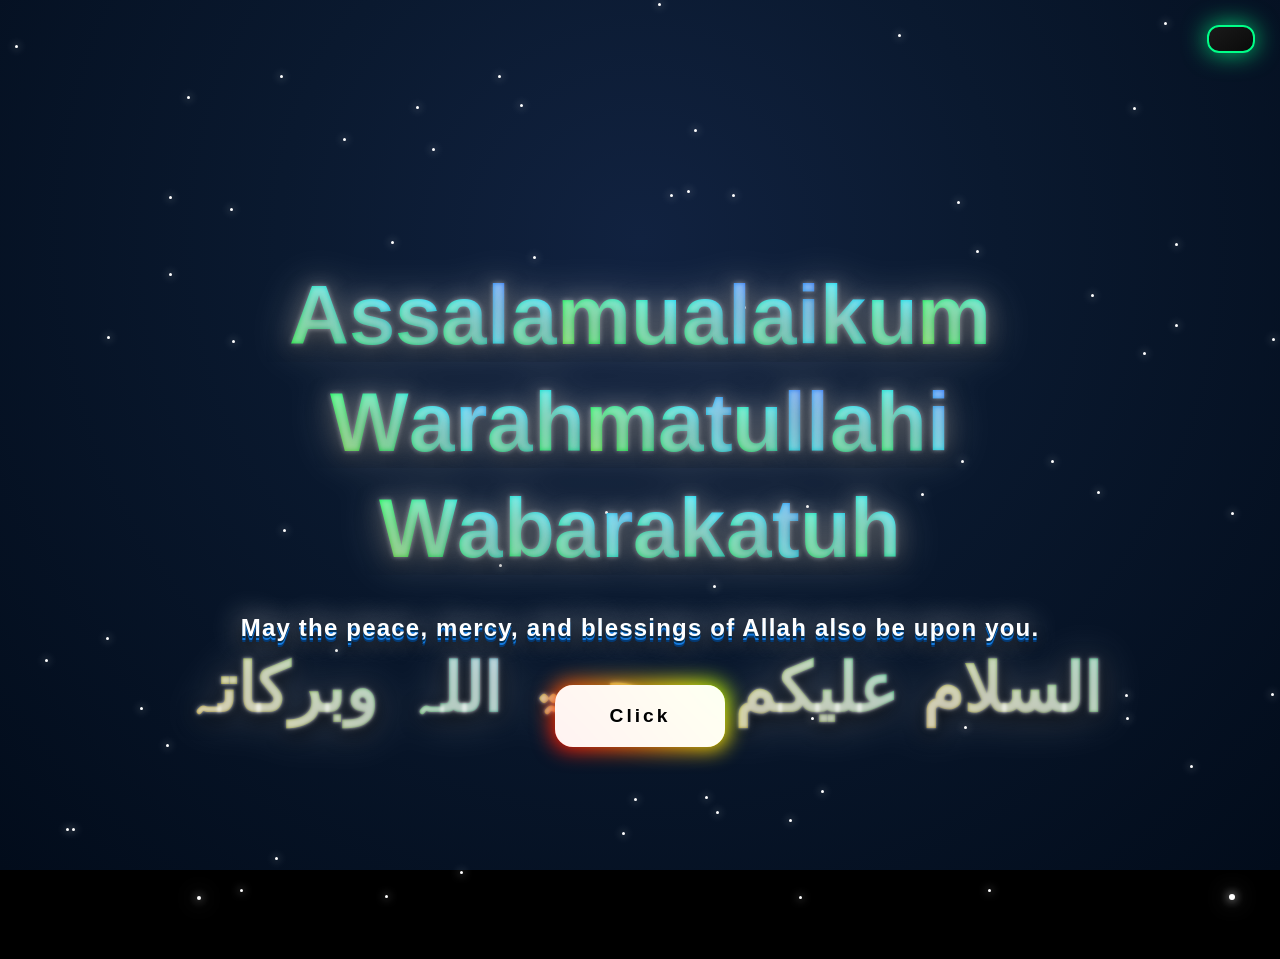
==== commit c156a1ff: "Update index.html" ====
--- a/index.html
+++ b/index.html
@@ -6,7 +6,7 @@
     <title>Eid-al-Adha Mubarak</title>
     <link href="https://fonts.googleapis.com/css2?family=Poppins:wght@300;400;500;600;700;800;900&family=Amiri:wght@700&family=Orbitron:wght@700;800;900&display=swap" rel="stylesheet">
     <link rel="stylesheet" href="https://cdnjs.cloudflare.com/ajax/libs/font-awesome/6.4.2/css/all.min.css">
-    <meta name="viewport" content="width=device-width, initial-scale=1.0, maximum-scale=1.0, user-scalable=no">
+   <meta name="viewport" content="width=device-width, initial-scale=1.0">
     <link rel="stylesheet" href="style.css">
 </head>
 <body>
--- a/style.css
+++ b/style.css
@@ -1,4 +1,9 @@
-  * {
+
+
+
+
+
+* {
             margin: 0;
             padding: 0;
             box-sizing: border-box;
@@ -1363,239 +1368,242 @@
 }
 
 
-/* ========== LAPTOP + MOBILE RESPONSIVE ========== */
-@media (max-width: 1024px) {
-    .wrapper {
-        padding: 0 40px;
-    }
-    
-    .eid-main-box, .top-blue-box {
-        width: 90%;
-    }
-}
-
-@media (max-width: 768px) {
-    .wrapper {
-        padding: 0 15px;
-    }
-
-    .animated-heading {
-        font-size: clamp(1.6rem, 7vw, 2.8rem);
-        top: 20%;
-        padding: 0 10px;
-        line-height: 1.3;
-    }
-
-    .salam-container {
-        top: 48%;
-        padding: 15px 5px;
-        margin: 0;
-    }
-
-    .word {
-        font-size: clamp(1.6rem, 6vw, 2.5rem);
-        margin: 0 4px;
-    }
-
-    .text-3d-only {
-        font-size: clamp(0.8rem, 3.5vw, 1.1rem);
-        white-space: normal;
-        line-height: 1.6;
-        padding: 0 10px;
-    }
-
-    .content-love {
-        bottom: 15%;
-        gap: 20px;
-    }
-
-    .greeting-btn {
-        top: 0;
-        margin-top: 25px;
-        padding: 14px 30px;
-        font-size: 0.95rem;
-    }
-
-    .eid-main-box, .top-blue-box {
-        width: 95% !important;
-        padding: 25px 15px !important;
-    }
-
-    .top-blue-box {
-        height: 75px !important;
-        font-size: 2.2rem !important;
-    }
-
-    .eid-heading {
-        font-size: clamp(2.2rem, 9vw, 3.5rem) !important;
-        margin-top: 35px !important;
-    }
-
-    .eid-message {
-        font-size: 0.95rem !important;
-        line-height: 1.6 !important;
-    }
-
-    .animal {
-        font-size: 2.2rem !important;
-    }
-
-    .animals-container {
-        gap: 15px !important;
-    }
-
-    .NAME-btn, .back-btn {
-        position: relative !important;
-        margin: 8px auto !important;
-        display: block !important;
-        width: 85% !important;
-        max-width: 280px !important;
-    }
-
-    .mode-box {
-        top: 10px !important;
-        right: 10px !important;
-        padding: 6px 12px !important;
-        font-size: 9px !important;
-    }
-}
-
-@media (max-width: 480px) {
-    .animated-heading {
-        font-size: clamp(1.4rem, 6.5vw, 2.2rem);
-    }
-    
-    .word {
-        font-size: clamp(1.4rem, 5.5vw, 2.2rem);
-    }
-    
-    .eid-heading {
-        font-size: clamp(1.8rem, 8vw, 2.8rem) !important;
-    }
-}
-
-
-@media (max-width: 768px) {
-    body {
-        overflow-y: auto !important; /* mobile me scroll allow */
-        overflow-x: hidden !important;
-    }
-
-    .wrapper {
-        padding: 0 15px;
-        height: auto !important;
-        min-height: 100vh;
-        justify-content: center;
-        gap: 15px;
-    }
-
-    /* Heading center me */
-    .animated-heading {
-        position: relative !important;
-        top: auto !important;
-        left: auto !important;
-        transform: none !important;
-        font-size: clamp(1.6rem, 7vw, 2.8rem);
-        line-height: 1.3;
-        margin: 20px 0;
-    }
-
-    .animated-heading .line span {
-        transform: translateX(0) !important; /* mobile me animation hataya */
-    }
-
-    /* Urdu text center me */
-    .salam-container {
-        position: relative !important;
-        top: auto !important;
-        margin: 10px 0 20px 0 !important;
-        padding: 15px 5px;
-    }
-
-    .word {
-        font-size: clamp(1.6rem, 6vw, 2.5rem);
-        margin: 0 4px;
-    }
-
-    /* Bottom text + button */
-    .content-love {
-        position: relative !important;
-        bottom: auto !important;
-        left: auto !important;
-        transform: none !important;
-        width: 100%;
-        padding: 0 10px;
-        gap: 20px;
-    }
-
-    .text-3d-only {
-        font-size: clamp(0.8rem, 3.5vw, 1.1rem);
-        white-space: normal !important; /* line break hone de */
-        line-height: 1.6;
-    }
-
-    .greeting-btn {
-        position: relative !important;
-        top: 0 !important;
-        margin-top: 15px !important;
-        padding: 14px 30px;
-        font-size: 0.95rem;
-    }
-
-    /* Eid page box mobile fit */
-    .eid-main-box, .top-blue-box {
-        width: 95% !important;
-        padding: 25px 15px !important;
-    }
-
-    .top-blue-box {
-        height: 75px !important;
-        font-size: 2.2rem !important;
-    }
-
-    .eid-heading {
-        font-size: clamp(2.2rem, 9vw, 3.5rem) !important;
-        margin-top: 35px !important;
-    }
-
-    .eid-message {
-        font-size: 0.95rem !important;
-        line-height: 1.6 !important;
-    }
-
-    .animal {
-        font-size: 2.2rem !important;
-    }
-
-    .animals-container {
-        gap: 15px !important;
-    }
-
-    /* Button fix */
-    .NAME-btn, .back-btn {
-        position: relative !important;
-        margin: 8px auto !important;
-        display: block !important;
-        width: 85% !important;
-        max-width: 280px !important;
-        left: auto !important;
-        top: auto !important;
-    }
-
-    .mode-box {
-        top: 10px !important;
-        right: 10px !important;
-        padding: 6px 12px !important;
-        font-size: 9px !important;
-    }
-
-    /* About popup mobile */
-    .about-box {
-        width: 95% !important;
-        max-height: 90vh !important;
-    }
-    
-    .social-container { 
-        grid-template-columns: repeat(2, 1fr); 
-    }
-}
+
+
+
+
+
+/* =========================================
+   PERFECT MOBILE FIX CSS
+   ========================================= */
+
+html,body{
+    margin:0;
+    padding:0;
+    width:100%;
+    overflow-x:hidden;
+    background:#000;
+    font-family:Arial, sans-serif;
+}
+
+/* MAIN BOX */
+
+.container{
+    width:100%;
+    max-width:420px;
+    margin:auto;
+    min-height:100vh;
+    overflow:hidden;
+    position:relative;
+
+    border-radius:0 0 35px 35px;
+    border:8px solid #a100ff;
+
+    background:linear-gradient(
+        135deg,
+        #34ff7e,
+        #48cfff,
+        #ff5cf1,
+        #ffb300
+    );
+
+    box-sizing:border-box;
+    padding:15px;
+}
+
+/* TOP ICON */
+
+.top-icons{
+    display:flex;
+    justify-content:space-around;
+    align-items:center;
+    font-size:35px;
+    margin-bottom:15px;
+}
+
+/* ALL TEXT FIX */
+
+h1,h2,h3,p{
+    width:100%;
+    text-align:center;
+    margin:0 auto;
+    word-wrap:break-word;
+    overflow-wrap:break-word;
+}
+
+/* TITLE */
+
+.title{
+    font-size:42px;
+    line-height:1.2;
+    color:white;
+    font-weight:900;
+
+    text-shadow:
+    3px 3px 0 red,
+    6px 6px 10px rgba(0,0,0,0.5);
+
+    margin-top:20px;
+}
+
+/* BIG MOON */
+
+.moon{
+    font-size:120px;
+    text-align:center;
+    display:block;
+    margin:10px auto;
+}
+
+/* ANIMAL ROW */
+
+.animals{
+    display:flex;
+    justify-content:center;
+    flex-wrap:wrap;
+    gap:10px;
+
+    font-size:60px;
+    margin:20px 0;
+}
+
+/* MESSAGE */
+
+.message{
+    font-size:22px;
+    line-height:1.7;
+    font-weight:bold;
+
+    color:white;
+
+    text-shadow:
+    3px 3px 0 red,
+    6px 6px 8px rgba(0,0,0,0.5);
+
+    padding:10px;
+}
+
+/* BUTTON */
+
+.btn,
+.back-btn{
+    width:90%;
+    max-width:320px;
+
+    display:block;
+    margin:25px auto;
+
+    padding:18px;
+
+    border:none;
+    border-radius:50px;
+
+    font-size:30px;
+    font-weight:bold;
+
+    background:linear-gradient(
+        to right,
+        orange,
+        gold
+    );
+
+    color:black;
+
+    box-shadow:
+    0 0 20px gold;
+
+    text-align:center;
+}
+
+/* STARS FIX */
+
+.star{
+    position:absolute;
+    animation:blink 2s infinite alternate;
+    z-index:1;
+    pointer-events:none;
+}
+
+/* TEXT UPPER */
+
+.content{
+    position:relative;
+    z-index:5;
+}
+
+/* MOBILE FIX */
+
+@media(max-width:768px){
+
+    .container{
+        width:100%;
+        max-width:100%;
+        border-width:6px;
+        border-radius:0;
+        padding:12px;
+    }
+
+    .title{
+        font-size:28px;
+    }
+
+    .message{
+        font-size:18px;
+        line-height:1.6;
+    }
+
+    .moon{
+        font-size:90px;
+    }
+
+    .animals{
+        font-size:45px;
+    }
+
+    .btn,
+    .back-btn{
+        width:95%;
+        font-size:24px;
+        padding:15px;
+    }
+
+    .top-icons{
+        font-size:28px;
+    }
+
+}
+
+/* EXTRA SMALL MOBILE */
+
+@media(max-width:480px){
+
+    .title{
+        font-size:24px;
+    }
+
+    .message{
+        font-size:16px;
+    }
+
+    .btn,
+    .back-btn{
+        font-size:20px;
+    }
+
+}
+
+/* STAR ANIMATION */
+
+@keyframes blink{
+
+    0%{
+        transform:scale(1);
+        opacity:0.5;
+    }
+
+    100%{
+        transform:scale(1.3);
+        opacity:1;
+    }
+
+}
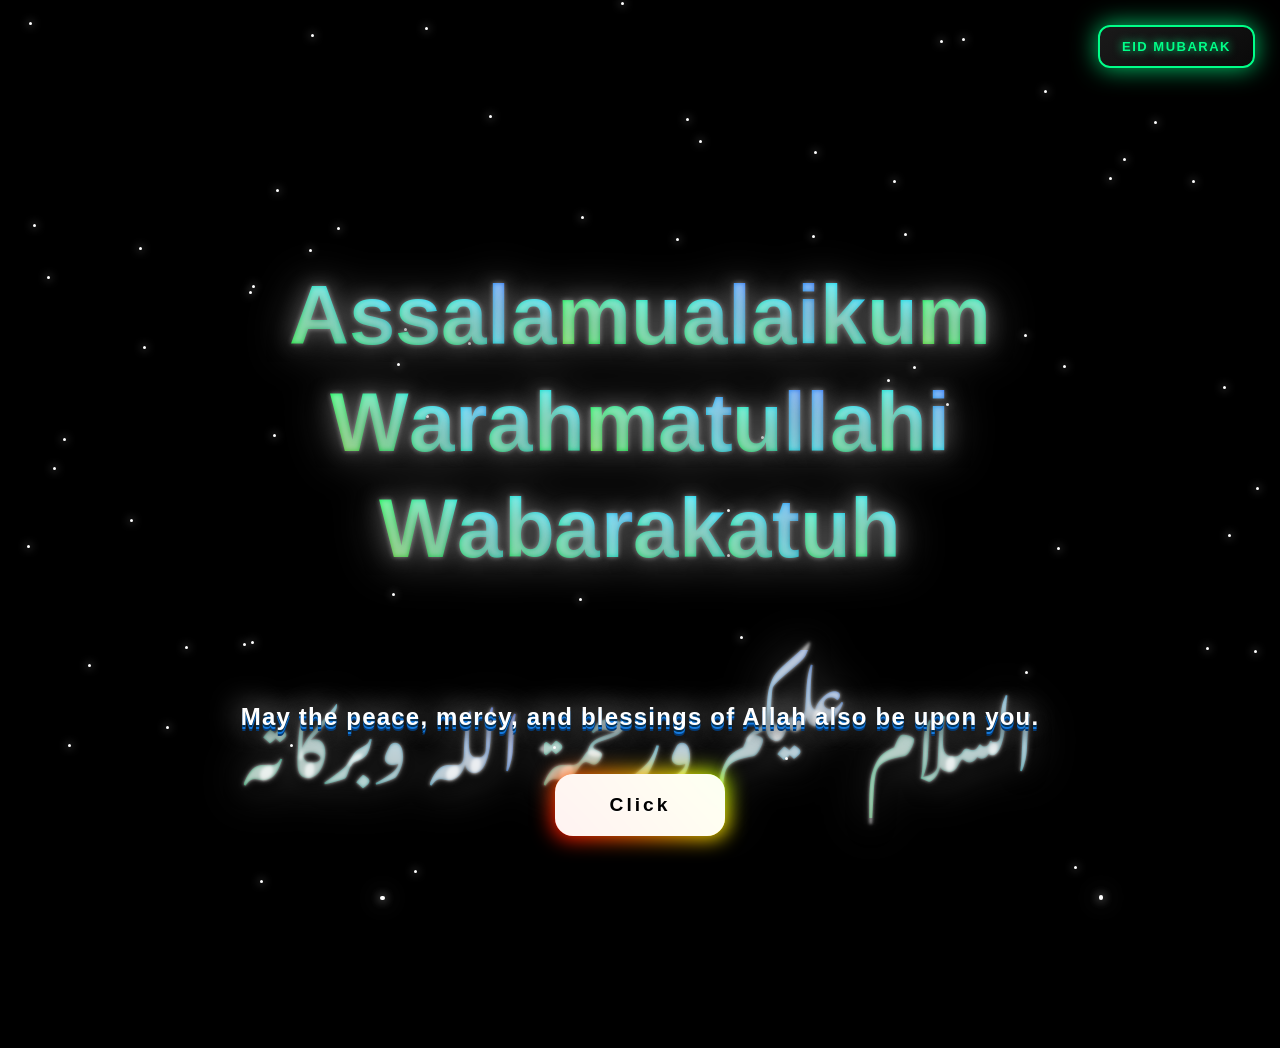
==== commit 5cba9bf9: "Update index.html" ====
--- a/index.html
+++ b/index.html
@@ -4,15 +4,14 @@
     <meta charset="UTF-8">
     <meta name="viewport" content="width=device-width, initial-scale=1.0">
     <title>Eid-al-Adha Mubarak</title>
-    <link href="https://fonts.googleapis.com/css2?family=Poppins:wght@300;400;500;600;700;800;900&family=Amiri:wght@700&family=Orbitron:wght@700;800;900&display=swap" rel="stylesheet">
+    <link href="https://fonts.googleapis.com/css2?family=Poppins:wght@300;400;500;600;700;800;900&family=Amiri:wght@700&family=Orbitron:wght@700;800;900&family=Noto+Nastaliq+Urdu:wght@400;700;900&display=swap" rel="stylesheet">
     <link rel="stylesheet" href="https://cdnjs.cloudflare.com/ajax/libs/font-awesome/6.4.2/css/all.min.css">
-   <meta name="viewport" content="width=device-width, initial-scale=1.0">
     <link rel="stylesheet" href="style.css">
 </head>
 <body>
-    <div id="particles-bg"></div>
+     <div id="particles-bg"></div>
     <div id="mainPage">
-        <div class="mode-box"></div>
+        <div class="mode-box">EID MUBARAK</div>
         <div class="sky-bg"></div>
 
         <h1 class="animated-heading">
--- a/style.css
+++ b/style.css
@@ -15,6 +15,8 @@
             overflow: hidden;
             background: linear-gradient(180deg, #0a192f 0%, #071120 50%, #02060a 100%);
             position: relative;
+            overflow-x:hidden;
+}
         }
 
         .sky-bg {
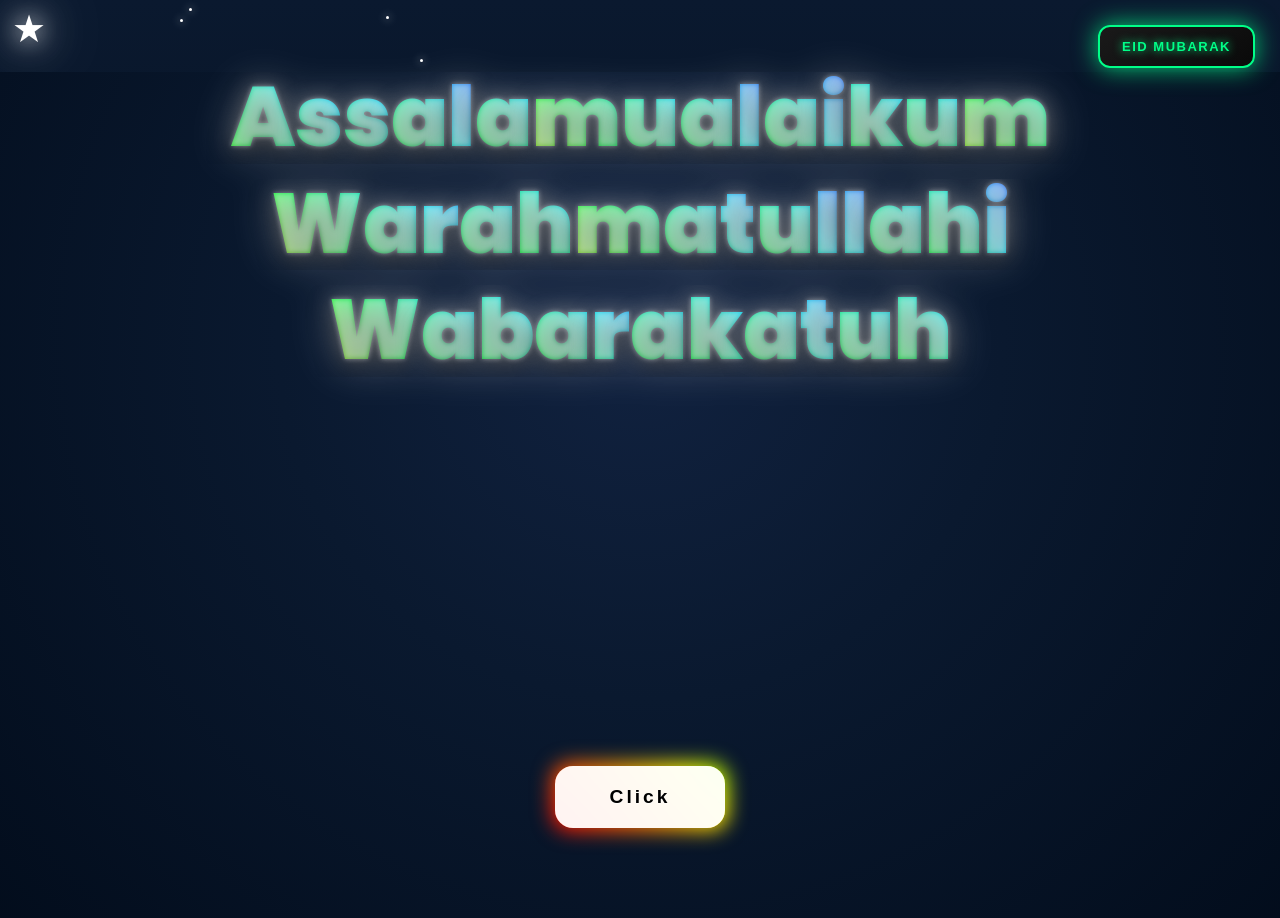
==== commit 2bc1b5ea: "Update index.html" ====
--- a/index.html
+++ b/index.html
@@ -52,6 +52,7 @@
                 <span>🤲</span>
             </div>
 
+            
             <div class="eid-main-box">
                 <div class="corner-sparkle corner-sparkle-1">✨</div>
                 <div class="corner-sparkle corner-sparkle-2">🌟</div>
--- a/style.css
+++ b/style.css
@@ -1,734 +1,732 @@
-
-
-
-
 
 * {
-            margin: 0;
-            padding: 0;
-            box-sizing: border-box;
-        }
-
-        body {
-            font-family: 'Poppins', sans-serif;
-            height: 100vh;
-            overflow: hidden;
-            background: linear-gradient(180deg, #0a192f 0%, #071120 50%, #02060a 100%);
-            position: relative;
-            overflow-x:hidden;
-}
-        }
-
-        .sky-bg {
-            position: absolute;
-            width: 100%;
-            height: 100%;
-            background: radial-gradient(ellipse at 50% 30%, #112240 0%, #0a192f 40%, #020c1b 100%);
-        }
-
-        .mode-box {
-            position: fixed;
-            top: 25px;
-            right: 25px;
-            padding: 12px 22px;
-            background: linear-gradient(145deg, #1a1a1a, #0a0a0a);
-            color: #00ff88;
-            border: 2px solid #00ff88;
-            border-radius: 12px;
-            font-size: 13px;
-            font-weight: 800;
-            letter-spacing: 1.5px;
-            box-shadow: 0 0 25px rgba(0, 255, 136, 0.8);
-            z-index: 9999;
-            text-shadow: 0 0 10px #00ff88;
-        }
-
-        .falling-moon {
-            position: absolute;
-            width: 70px;
-            height: 70px;
-            animation: moonFall linear infinite;
-            z-index: 5;
-            filter: drop-shadow(0 0 30px rgba(255, 255, 255, 1)) 
-                    drop-shadow(0 0 60px rgba(255, 255, 255, 0.8))
-                    drop-shadow(0 0 100px rgba(173, 216, 230, 0.6));
-            transform: rotate(145deg) translateZ(30px);
-        }
-
-        @keyframes moonFall {
-            0% { transform: translateY(-100vh) rotate(225deg) translateZ(30px); opacity: 0; }
-            5% { opacity: 1; }
-            95% { opacity: 1; }
-            100% { transform: translateY(100vh) rotate(145deg) translateZ(30px); opacity: 0; }
-        }
-
-        .falling-star {
-            position: absolute;
-            color: white;
-            font-size: 35px;
-            text-shadow: 
-                0 0 25px rgba(255, 255, 255, 1),
-                0 0 50px rgba(255, 255, 255, 0.9),
-                0 0 80px rgba(255, 255, 255, 0.7);
-            animation: starFall linear infinite;
-            z-index: 5;
-            transform: translateZ(20px);
-        }
-
-        .falling-star::before { content: '★'; }
-
-        @keyframes starFall {
-            0% { transform: translateY(-100vh) scale(0.3) translateZ(20px); opacity: 0; }
-            10% { opacity: 1; transform: translateY(-80vh) scale(1) translateZ(20px); }
-            90% { opacity: 1; }
-            100% { transform: translateY(100vh) scale(0.3) translateZ(20px); opacity: 0; }
-        }
-
-        .rising-snow {
-            position: absolute;
-            background: white;
-            border-radius: 50%;
-            box-shadow: 
-                0 0 10px rgba(255, 255, 255, 1),
-                0 0 20px rgba(255, 255, 255, 0.7);
-            animation: snowRise linear infinite;
-            z-index: 5;
-            transform: translateZ(10px);
-        }
-
-        @keyframes snowRise {
-            0% { transform: translateY(0) translateX(0) scale(0) translateZ(10px); opacity: 0; }
-            10% { opacity: 1; transform: translateY(-10vh) translateX(20px) scale(1) translateZ(10px); }
-            90% { opacity: 1; }
-            100% { transform: translateY(-110vh) translateX(100px) scale(0) translateZ(10px); opacity: 0; }
-        }
-
-        .bg-star {
-            position: absolute;
-            width: 3px;
-            height: 3px;
-            background: white;
-            border-radius: 50%;
-            box-shadow: 0 0 8px rgba(255, 255, 255, 1);
-            animation: twinkle 3s ease-in-out infinite;
-        }
-
-        @keyframes twinkle {
-            0%, 100% { opacity: 0.2; transform: scale(1); }
-            50% { opacity: 1; transform: scale(2); }
-        }
-
-        .wrapper {
-            max-width: 1400px;
-            height: 100vh;
-            margin: 0 auto;
-            padding: 0 60px;
-            position: relative;
-            z-index: 100;
-            display: flex;
-            flex-direction: column;
-        }
-
-        .animated-heading {
-            font-size: clamp(3rem, 6.5vw, 5.5rem);
-            font-weight: 900;
-            line-height: 1.1;
-            text-align: center;
-            position: absolute;
-            top: 30%;
-            bottom: 150%;
-            left: 50%;
-            transform: translate(-50%, -50%) translateZ(80px);
-            width: 100%;
-            z-index: 200;
-            filter: drop-shadow(0 0 20px rgba(255,255,255,0.3));
-        }
-
-        .animated-heading .line { 
-            display: block; 
-            margin-bottom: 15px; 
-            overflow: hidden; 
-        }
-
-        .animated-heading .line span {
-            display: inline-block;
-            opacity: 0;
-            transform: translateX(400px) translateZ(30px);
-            background: linear-gradient(45deg, #ff0040, #ff8000, #ffee00, #00ff40, #00e5ff, #2b65ff, #a200ff);
-            background-size: 400% 400%;
-            -webkit-background-clip: text;
-            -webkit-text-fill-color: transparent;
-            background-clip: text;
-            animation: 
-                letterRight 0.8s cubic-bezier(0.34, 1.56, 0.64, 1) forwards,
-                gradientFlow 14s linear infinite,
-                premiumWave 4s ease-in-out infinite;
-            text-shadow: 
-                0 0 5px rgba(255, 255, 255, 0.433),
-                0 0 20px rgba(255, 255, 255, 0.3),
-                0 8px 25px rgba(0, 0, 0, 0.7);
-        }
-
-        @keyframes letterRight {
-            0% { 
-                opacity: 0; 
-                transform: translateX(400px) translateZ(30px) rotateY(90deg) scale(0.5); 
-            }
-            100% { 
-                opacity: 1; 
-                transform: translateX(0) translateZ(30px) rotateY(0deg) scale(1); 
-            }
-        }
-
-        @keyframes gradientFlow {
-            0%   { background-position: 0% 50%; }
-            50%  { background-position: 100% 50%; }
-            100% { background-position: 0% 50%; }
-        }
-
-        @keyframes premiumWave {
-            0%, 100% { 
-                transform: translateX(0) translateZ(30px) translateY(0) rotateZ(0deg) scale(1); 
-            }
-            25% { 
-                transform: translateX(0) translateZ(30px) translateY(-3px) rotateZ(0.8deg) scale(1.02); 
-            }
-            50% { 
-                transform: translateX(0) translateZ(30px) translateY(0) rotateZ(0deg) scale(1); 
-            }
-            75% { 
-                transform: translateX(0) translateZ(30px) translateY(3px) rotateZ(-0.8deg) scale(0.98); 
-            }
-        }
-
-        .animated-heading .line:nth-child(1) span:nth-child(1) { animation-delay: 0.3s, 0s; }
-        .animated-heading .line:nth-child(1) span:nth-child(2) { animation-delay: 0.9s, 0s, 0.1s; }
-        .animated-heading .line:nth-child(1) span:nth-child(3) { animation-delay: 1.5s, 0s, 0.2s; }
-        .animated-heading .line:nth-child(1) span:nth-child(4) { animation-delay: 2.1s, 0s, 0.3s; }
-        .animated-heading .line:nth-child(1) span:nth-child(5) { animation-delay: 2.7s, 0s, 0.4s; }
-        .animated-heading .line:nth-child(1) span:nth-child(6) { animation-delay: 3.3s, 0s, 0.5s; }
-        .animated-heading .line:nth-child(1) span:nth-child(7) { animation-delay: 3.9s, 0s, 0.6s; }
-        .animated-heading .line:nth-child(1) span:nth-child(8) { animation-delay: 4.5s, 0s, 0.7s; }
-        .animated-heading .line:nth-child(1) span:nth-child(9) { animation-delay: 5.1s, 0s, 0.8s; }
-        .animated-heading .line:nth-child(1) span:nth-child(10) { animation-delay: 5.7s, 0.9s; }
-        .animated-heading .line:nth-child(1) span:nth-child(11) { animation-delay: 6.3s, 0s, 1s; }
-        .animated-heading .line:nth-child(1) span:nth-child(12) { animation-delay: 6.9s, 0s, 1.1s; }
-        .animated-heading .line:nth-child(1) span:nth-child(13) { animation-delay: 7.5s, 0s, 1.2s; }
-        .animated-heading .line:nth-child(1) span:nth-child(14) { animation-delay: 8.1s, 0s, 1.3s; }
-        .animated-heading .line:nth-child(1) span:nth-child(15) { animation-delay: 8.7s, 0s, 1.4s; }
-        .animated-heading .line:nth-child(2) span:nth-child(1) { animation-delay: 9.3s, 0s, 1.5s; }
-        .animated-heading .line:nth-child(2) span:nth-child(2) { animation-delay: 9.9s, 0s, 1.6s; }
-        .animated-heading .line:nth-child(2) span:nth-child(3) { animation-delay: 10.5s, 0s, 1.7s; }
-        .animated-heading .line:nth-child(2) span:nth-child(4) { animation-delay: 11.1s, 0s, 1.8s; }
-        .animated-heading .line:nth-child(2) span:nth-child(5) { animation-delay: 11.7s, 0s, 1.9s; }
-        .animated-heading .line:nth-child(2) span:nth-child(6) { animation-delay: 12.3s, 0s, 2s; }
-        .animated-heading .line:nth-child(2) span:nth-child(7) { animation-delay: 12.9s, 0s, 2.1s; }
-        .animated-heading .line:nth-child(2) span:nth-child(8) { animation-delay: 13.5s, 0s, 2.2s; }
-        .animated-heading .line:nth-child(2) span:nth-child(9) { animation-delay: 14.1s, 0s, 2.3s; }
-        .animated-heading .line:nth-child(2) span:nth-child(10) { animation-delay: 14.7s, 0s, 2.4s; }
-        .animated-heading .line:nth-child(2) span:nth-child(11) { animation-delay: 15.3s, 0s, 2.5s; }
-        .animated-heading .line:nth-child(2) span:nth-child(12) { animation-delay: 15.9s, 0s, 2.6s; }
-        .animated-heading .line:nth-child(2) span:nth-child(13) { animation-delay: 16.5s, 0s, 2.7s; }
-        .animated-heading .line:nth-child(2) span:nth-child(14) { animation-delay: 17.1s, 0s, 2.8s; }
-        .animated-heading .line:nth-child(3) span:nth-child(1) { animation-delay: 17.7s, 0s, 2.9s; }
-        .animated-heading .line:nth-child(3) span:nth-child(2) { animation-delay: 18.3s, 0s, 3s; }
-        .animated-heading .line:nth-child(3) span:nth-child(3) { animation-delay: 18.9s, 0s, 3.1s; }
-        .animated-heading .line:nth-child(3) span:nth-child(4) { animation-delay: 19.5s, 0s, 3.2s; }
-        .animated-heading .line:nth-child(3) span:nth-child(5) { animation-delay: 20.1s, 0s, 3.3s; }
-        .animated-heading .line:nth-child(3) span:nth-child(6) { animation-delay: 20.7s, 0s, 3.4s; }
-        .animated-heading .line:nth-child(3) span:nth-child(7) { animation-delay: 21.3s, 0s, 3.5s; }
-        .animated-heading .line:nth-child(3) span:nth-child(8) { animation-delay: 21.9s, 0s, 3.6s; }
-        .animated-heading .line:nth-child(3) span:nth-child(9) { animation-delay: 22.5s, 0s, 3.7s; }
-        .animated-heading .line:nth-child(3) span:nth-child(10) { animation-delay: 23.1s, 0s, 3.8s; }
-        .animated-heading .line:nth-child(3) span:nth-child(11) { animation-delay: 23.7s, 0s, 3.9s; }
-
-        .salam-container {
-            text-align: center;
-            font-family: 'Noto Nastaliq Urdu', serif;
-            direction: rtl;
-            padding: 30px;
-            margin-top: -30px;
-            margin-bottom: -50px;
-            position: relative;
-            top: 650px;
-            filter: drop-shadow(0 0 20px rgba(255,255,255,0.25));
-        }
-
-        .word {
-            display: inline-block;
-            font-size: 4.2rem;
-            font-weight: 900;
-            margin: 0 10px;
-            opacity: 0;
-            transform: translateX(60px) translateZ(50px) scale(0.7) rotateY(60deg);
-            background: linear-gradient(45deg, #b60733, #9f4505, #9f9404, #069351, #2c81be, #1111ac, #74169d, #8000ff);
-            background-size: 500% 500%;
-            -webkit-background-clip: text;
-            -webkit-text-fill-color: transparent;
-            background-clip: text;
-            animation: 
-                premiumEntry 1.2s cubic-bezier(0.175, 0.885, 0.32, 1.275) forwards,
-                gradientShift 16s linear infinite,
-                royalFloat 4s ease-in-out infinite;
-            text-shadow: 
-                0 0 3px rgba(255, 255, 255, 0.6),
-                0 0 6px rgba(255, 255, 255, 0.3),
-                0 5px 20px rgba(0, 0, 0, 0.9);
-        }
-
-        .word:nth-child(1) { animation-delay: 0.4s, 0s, 0s; }
-        .word:nth-child(2) { animation-delay: 1.7s, 0.3s; }
-        .word:nth-child(3) { animation-delay: 3s, 0s, 0.6s; }
-        .word:nth-child(4) { animation-delay: 4.3s, 0.9s; }
-        .word:nth-child(5) { animation-delay: 5.6s, 0s, 1.2s; }
-
-        @keyframes premiumEntry {
-            0% { 
-                opacity: 0; 
-                transform: translateX(60px) translateZ(50px) scale(0.7) rotateY(60deg) rotateX(20deg); 
-            }
-            60% {
-                transform: translateX(-5px) translateZ(50px) scale(1.05) rotateY(-5deg) rotateX(0deg);
-            }
-            100% { 
-                opacity: 1; 
-                transform: translateX(0) translateZ(50px) scale(1) rotateY(0deg) rotateX(0deg); 
-            }
-        }
-
-        @keyframes gradientShift {
-            0%   { background-position: 0% 50%; }
-            50%  { background-position: 100% 50%; }
-            100% { background-position: 0% 50%; }
-        }
-
-        @keyframes royalFloat {
-            0%, 100% { 
-                transform: translateX(0) translateZ(50px) translateY(0) rotateZ(0deg) scale(1); 
-            }
-            25% { 
-                transform: translateX(0) translateZ(50px) translateY(-5px) rotateZ(1deg) scale(1.04); 
-            }
-            50% { 
-                transform: translateX(0) translateZ(50px) translateY(0) rotateZ(0deg) scale(1); 
-            }
-            75% { 
-                transform: translateX(0) translateZ(50px) translateY(5px) rotateZ(-1deg) scale(0.96); 
-            }
-        }
-
-        .hero-01 {
-            width: 100%;
-            min-height: 100vh;
-            position: relative;
-        }
-
-        .content-love {
-            position: absolute;
-            bottom: 18%;
-            left: 50%;
-            transform: translateX(-50%);
-            z-index: 999;
-            display: flex;
-            flex-direction: column;
-            align-items: center;
-            gap: 30px;
-            text-align: center;
-            width: 90%;
-            max-width: 800px;
-        }
-
-        .text-3d-only {
-            color: #ffffff;
-            font-size: 1.5rem;
-            font-weight: 900;
-            margin: 0;
-            line-height: 1.4;
-            letter-spacing: 1.2px;
-            white-space: nowrap;
-            text-shadow: 
-                0 2px 0 #033258,
-                0 4px 0 #157ade,
-                0 6px 0 #053a73,
-                0 8px 15px rgba(0, 0, 0, 1),
-                0 0 30px rgba(255, 255, 255, 1);
-            position: relative;
-            top: 10px;
-            animation: textFloat 2s ease-in-out infinite;
-        }
-
-        @keyframes textFloat {
-            0%, 100% { 
-                transform: translateY(0px); 
-            }
-            50% { 
-                transform: translateY(-8px); 
-            }
-        }
-
-        .greeting-btn {
-            position: relative;
-            display: inline-block;
-            padding: 20px 55px;
-            background: linear-gradient(45deg, #ff0000, #ff7300, #fffb00, #48ff00, #00ffd5, #002bff, #7a00ff, #ff00c8, #ff0000);
-            background-size: 400%;
-            border-radius: 18px;
-            font-weight: 900;
-            font-size: 1.2rem;
-            letter-spacing: 3px;
-            border: none;
-            cursor: pointer;
-            z-index: 1;
-            animation: glowing 15s linear infinite;
-            transition: 0.3s ease;
-            top: -50px;
-            margin-top: 70px;
-        }
-
-        .greeting-btn span {
-            position: relative;
-            z-index: 3;
-            color: #000;
-            text-shadow: 0 1px 2px rgba(255,255,255,0.8);
-        }
-
-        .greeting-btn::before {
-            content: '';
-            position: absolute;
-            top: -3px;
-            left: -3px;
-            background: linear-gradient(45deg, #ff0000, #ff7300, #fffb00, #48ff00, #00ffd5, #002bff, #7a00ff, #ff00c8, #ff0000);
-            background-size: 400%;
-            width: calc(100% + 6px);
-            height: calc(100% + 6px);
-            z-index: -1;
-            border-radius: 18px;
-            filter: blur(10px);
-            animation: glowing 15s linear infinite;
-        }
-
-        .greeting-btn::after {
-            content: '';
-            position: absolute;
-            top: 0;
-            left: 0;
-            width: 100%;
-            height: 100%;
-            background: rgba(255,255,255,0.95);
-            border-radius: 18px;
-            z-index: 2;
-        }
-
-        .greeting-btn:hover {
-            transform: scale(1.15) translateY(-5px);
-        }
-
-        @keyframes glowing {
-            0% { background-position: 0 0; }
-            50% { background-position: 400% 0; }
-            100% { background-position: 0 0; }
-        }
-
-        #salamPage {
-            display: none;
-            position: fixed;
-            top: 0;
-            left: 0;
-            width: 100%;
-            height: 100%;
-            z-index: 10000;
-            justify-content: center;
-            align-items: center;
-            flex-direction: column;
-            padding: 20px;
-        }
-
-        .eid-stack-container {
-            position: relative;
-            display: flex;
-            flex-direction: column;
-            align-items: center;
-            filter: drop-shadow(0 70px 150px rgb(161, 142, 218));
-        }
-
-        .top-blue-box {
-            width: 680px;
-            height: 125px;
-            background: linear-gradient(145deg, #42a5f5, #4ee955,#a75ed7, #a4801d, #0f84dd);
-            border-radius: 45px 45px 0 0;
-            display: flex;
-            align-items: center;
-            justify-content: space-evenly;
-            font-size: 4.8rem;
-            z-index: 15;
-            margin-bottom: 0;
-            border: 13px solid #ff0000;
-            border-bottom: none;
-            animation: topBorderRainbow 5s linear infinite;
-        }
-
-        @keyframes topBorderRainbow {
-            0% { border-color: #ff0000; }
-            14.28% { border-color: #ff7f00; }
-            28.56% { border-color: #ffff00; }
-            42.84% { border-color: #00ff00; }
-            57.12% { border-color: #0000ff; }
-            71.4% { border-color: #4b0082; }
-            85.68% { border-color: #9400d3; }
-            100% { border-color: #ff0000; }
-        }
-
-        .eid-main-box {
-            position: relative;
-            width: 680px;
-            min-height: 560px;
-            background: linear-gradient(145deg,  #42a5f5, #4ee955,#a75ed7, #a4801d, #0f84dd);
-            border-radius: 0 0 55px 55px;
-            padding: 45px 80px 35px 80px;
-            display: flex;
-            flex-direction: column;
-            justify-content: flex-start;
-            align-items: center;
-            text-align: center;
-            z-index: 10;
-            overflow: hidden;
-            border: 13px solid #ff9800;
-            border-top: none;
-            animation: borderRainbow 5s linear infinite;
-        }
-
-        @keyframes borderRainbow {
-            0% { border-color: #ff0000; }
-            14.28% { border-color: #ff7f00; }
-            28.56% { border-color: #ffff00; }
-            42.84% { border-color: #00ff00; }
-            57.12% { border-color: #0000ff; }
-            71.4% { border-color: #4b0082; }
-            85.68% { border-color: #9400d3; }
-            100% { border-color: #ff0000; }
-        }
-
-        .fixed-star {
-            position: absolute;
-            top: 10px;
-            left: 51%;
-            transform: translateX(-90%);
-            font-size: 2rem;
-            color: #e6e5df;
-            text-shadow: 0 0 25px rgb(202, 201, 197);
-            z-index: 35;
-        }
-
-        .moon-icon {
-            position: absolute;
-            top: 2px;
-            left: 50%;
-            transform: translateX(-50%);
-            font-size: 4rem;
-            filter: drop-shadow(0 0 75px rgb(0, 255, 128));
-            z-index: 30;
-        }
-
-        .eid-heading {
-            font-family: 'Amiri', serif;
-            font-size: 5.6rem;
-            font-weight: 700;
-            margin-bottom: 0px;
-            margin-top: 55px;
-            line-height: 0.8;
-            animation: colorChange 4s infinite, headingFloat 3s ease-in-out infinite;
-            position: relative;
-            z-index: 15;
-            text-shadow: 
-                0 6px 0 #e65100,
-                0 7px 0 #d4a017,
-                0 8px 0 #bbb,
-                0 9px 0 #b9b9b9,
-                0 10px 0 #aaa,
-                0 11px 0 #a9a9a9,
-                0 12px 0 #999,
-                0 13px 6px rgba(0,0,0,.4),
-                0 0 18px rgba(0,0,0,.35),
-                0 7px 12px rgba(0,0,0,.6),
-                0 14px 24px rgba(0,0,0,.55),
-                0 22px 38px rgba(0,0,0,.55),
-                0 32px 48px rgba(0,0,0,.5);
-        }
-
-        @keyframes headingFloat {
-            0%, 100% { 
-                transform: translateY(0px); 
-            }
-            50% { 
-                transform: translateY(-8px); 
-            }
-        }
-
-        @keyframes colorChange {
-            0% { color: #1b5e20; }
-            20% { color: #0d47a1; }
-            40% { color: #0eaf95; }
-            60% { color: #b71c1c; }
-            80% { color: #e65100; }
-            100% { color: #8505cf; }
-        }
-
-        .animals-container {
-            display: flex;
-            justify-content: center;
-            align-items: center;
-            width: 100%;
-            margin: 25px 0 10px 0;
-            gap: 55px;
-        }
-
-        .animal {
-            font-size: 4rem;
-            filter: drop-shadow(0 10px 22px rgba(0,0,0,0.65));
-            animation: animalBounce 2.5s ease-in-out infinite;
-        }
-
-        .animal:nth-child(1) { animation-delay: 1s; }
-        .animal:nth-child(2) { animation-delay: 1s; }
-        .animal:nth-child(3) { animation-delay: 1s; }
-        .animal:nth-child(4) { animation-delay: 1s; }
-
-        @keyframes animalBounce {
-            0%, 100% { transform: translateY(0px) scale(1) rotate(-5deg); }
-            50% { transform: translateY(-10px) scale(1.35) rotate(5deg); }
-        }
-
-        .eid-message {
-            font-size: 1.6rem;
-            line-height: 1.45;
-            font-weight: 900;
-            margin-bottom: 4px;
-            padding: 0 8px;
-            animation: messageColorFloat 3s ease-in-out infinite;
-            text-shadow: 
-                0 5px 0 #fff,
-                0 8px 9px rgba(0,0,0,0.55);
-        }
-
-        .eid-footer {
-            font-size: 1.9rem;
-            font-weight: 900;
-            margin-top: 2px;
-            animation: messageColorFloat 3s ease-in-out infinite;
-            animation-delay: 1.5s;
-            text-shadow: 
-                0 6px 0 #fff,
-                0 9px 10px rgba(0,0,0,0.6);
-            line-height: 1.3;
-            display: flex;
-            align-items: center;
-            justify-content: center;
-            flex-wrap: wrap;
-            gap: 8px;
-        }
-
-        @keyframes messageColorFloat {
-            0% { 
-                color: #0d47a1; 
-                transform: translateY(0px); 
-            }
-            20% { 
-                color: #1b5e20; 
-                transform: translateY(-4px); 
-            }
-            40% { 
-                color: #b71c1c; 
-                transform: translateY(0px); 
-            }
-            60% { 
-                color: #4a148c; 
-                transform: translateY(-4px); 
-            }
-            80% { 
-                color: #e65100; 
-                transform: translateY(0px); 
-            }
-            100% { 
-                color: #0d47a1; 
-                transform: translateY(-4px); 
-            }
-        }
-
-        .corner-sparkle {
-            position: absolute;
-            font-size: 2rem;
-            animation: sparkle 2s infinite;
-            z-index: 20;
-        }
-
-        .corner-sparkle-1 { top: 45px; left: 45px; animation-delay: 1.5s; }
-        .corner-sparkle-2 { top: 65px; right: 45px; animation-delay: 1.5s; }
-        .corner-sparkle-3 { bottom: 70px; left: 40px; animation-delay: 1.5s; }
-        .corner-sparkle-4 { bottom: 65px; right: 35px; animation-delay: 1.5s; }
-
-        @keyframes sparkle {
-            0%, 100% { opacity: 0.7; transform: scale(1) rotate(0deg); }
-            50% { opacity: 1; transform: scale(2.3) rotate(180deg); }
-        }
-
-        .back-btn {
-            position: absolute;
-            top: 93%;
-            left: 10%;
-            padding: 1px 10px;
-            background: rgba(255,193,7,0.5);
-            color: #000000;
-            border: 9px solid #FFD700;
-            border-radius: 28px;
-            font-weight: 900;
-            font-size: 1rem;
-            cursor: pointer;
-            transition: 0.3s;
-            backdrop-filter: blur(28px);
-            text-shadow: 0 0 30px rgb(0, 0, 0);
-        }
-
-        .back-btn:hover {
-            background: #FFD700;
-            color: #000;
-            box-shadow: 0 0 75px rgba(255,215,0,1);
-            transform: scale(1.25);
-        }
-
-        .NAME-btn {
-            position: absolute;
-            top: 93%;
-            left: 59%;
-            padding: 12px 28px;
-            background: linear-gradient(135deg, #FFD700 0%, #FF6B00 25%, #FFD700 50%, #FFA500 75%, #FFD700 100%);
-            background-size: 300% 100%;
-            color: #000;
-            border: none;
-            border-radius: 50px;
-            font-weight: 900;
-            font-size: 1rem;
-            cursor: pointer;
-            transition: 0.5s;
-            z-index: 999;
-            box-shadow: 0 8px 35px rgba(255, 215, 0, 0.6),
-                        inset 0 2px 0 rgba(255,255,255,0.7);
-            animation: liquidGold 4s linear infinite, floatUp 3s ease-in-out infinite;
-        }
-
-        @keyframes liquidGold {
-            0% { background-position: 0% 0; }
-            100% { background-position: 300% 0; }
-        }
-
-        @keyframes floatUp {
-            0%, 100% { transform: translateY(0) scale(1); }
-            50% { transform: translateY(-6px) scale(1.02); }
-        }
-
-        .NAME-btn:hover {
-            transform: scale(1.12) translateY(-10px);
-            box-shadow: 0 15px 55px rgba(255, 215, 0, 0.9);
-        }
+    margin: 0;
+    padding: 0;
+    box-sizing: border-box;
+}
+
+html, body {
+    overflow-x: hidden;
+    width: 100%;
+}
+
+body {
+    font-family: 'Poppins', sans-serif;
+    min-height: 100vh;
+    overflow-y: auto;
+    background: linear-gradient(180deg, #0a192f 0%, #071120 50%, #02060a 100%);
+    position: relative;
+}
+
+.sky-bg {
+    position: fixed;
+    width: 100%;
+    height: 100%;
+    background: radial-gradient(ellipse at 50% 30%, #112240 0%, #0a192f 40%, #020c1b 100%);
+    z-index: 1;
+}
+
+.mode-box {
+    position: fixed;
+    top: 25px;
+    right: 25px;
+    padding: 12px 22px;
+    background: linear-gradient(145deg, #1a1a1a, #0a0a0a);
+    color: #00ff88;
+    border: 2px solid #00ff88;
+    border-radius: 12px;
+    font-size: 13px;
+    font-weight: 800;
+    letter-spacing: 1.5px;
+    box-shadow: 0 0 25px rgba(0, 255, 136, 0.8);
+    z-index: 9999;
+    text-shadow: 0 0 10px #00ff88;
+}
+
+.falling-moon {
+    position: absolute;
+    width: 70px;
+    height: 70px;
+    animation: moonFall linear infinite;
+    z-index: 5;
+    filter: drop-shadow(0 0 30px rgba(255, 255, 255, 1)) 
+            drop-shadow(0 0 60px rgba(255, 255, 255, 0.8))
+            drop-shadow(0 0 100px rgba(173, 216, 230, 0.6));
+    transform: rotate(145deg) translateZ(30px);
+}
+
+@keyframes moonFall {
+    0% { transform: translateY(-100vh) rotate(225deg) translateZ(30px); opacity: 0; }
+    5% { opacity: 1; }
+    95% { opacity: 1; }
+    100% { transform: translateY(100vh) rotate(145deg) translateZ(30px); opacity: 0; }
+}
+
+.falling-star {
+    position: absolute;
+    color: white;
+    font-size: 35px;
+    text-shadow: 
+        0 0 25px rgba(255, 255, 255, 1),
+        0 0 50px rgba(255, 255, 255, 0.9),
+        0 0 80px rgba(255, 255, 255, 0.7);
+    animation: starFall linear infinite;
+    z-index: 5;
+    transform: translateZ(20px);
+}
+
+.falling-star::before { content: '★'; }
+
+@keyframes starFall {
+    0% { transform: translateY(-100vh) scale(0.3) translateZ(20px); opacity: 0; }
+    10% { opacity: 1; transform: translateY(-80vh) scale(1) translateZ(20px); }
+    90% { opacity: 1; }
+    100% { transform: translateY(100vh) scale(0.3) translateZ(20px); opacity: 0; }
+}
+
+.rising-snow {
+    position: absolute;
+    background: white;
+    border-radius: 50%;
+    box-shadow: 
+        0 0 10px rgba(255, 255, 255, 1),
+        0 0 20px rgba(255, 255, 255, 0.7);
+    animation: snowRise linear infinite;
+    z-index: 5;
+    transform: translateZ(10px);
+}
+
+@keyframes snowRise {
+    0% { transform: translateY(0) translateX(0) scale(0) translateZ(10px); opacity: 0; }
+    10% { opacity: 1; transform: translateY(-10vh) translateX(20px) scale(1) translateZ(10px); }
+    90% { opacity: 1; }
+    100% { transform: translateY(-110vh) translateX(100px) scale(0) translateZ(10px); opacity: 0; }
+}
+
+.bg-star {
+    position: absolute;
+    width: 3px;
+    height: 3px;
+    background: white;
+    border-radius: 50%;
+    box-shadow: 0 0 8px rgba(255, 255, 255, 1);
+    animation: twinkle 3s ease-in-out infinite;
+}
+
+@keyframes twinkle {
+    0%, 100% { opacity: 0.2; transform: scale(1); }
+    50% { opacity: 1; transform: scale(2); }
+}
+
+.wrapper {
+    max-width: 1400px;
+    min-height: 100vh;
+    margin: 0 auto;
+    padding: 0 60px;
+    position: relative;
+    z-index: 100;
+    display: flex;
+    flex-direction: column;
+}
+
+.animated-heading {
+    font-size: clamp(3rem, 6.5vw, 5.5rem);
+    font-weight: 900;
+    line-height: 1.1;
+    text-align: center;
+    position: relative;
+    margin-top: 8vh;
+    width: 100%;
+    z-index: 200;
+    filter: drop-shadow(0 0 20px rgba(255,255,255,0.3));
+}
+
+.animated-heading .line { 
+    display: block; 
+    margin-bottom: 15px; 
+    overflow: hidden; 
+}
+
+.animated-heading .line span {
+    display: inline-block;
+    opacity: 0;
+    transform: translateX(400px) translateZ(30px);
+    background: linear-gradient(45deg, #ff0040, #ff8000, #ffee00, #00ff40, #00e5ff, #2b65ff, #a200ff);
+    background-size: 400% 400%;
+    -webkit-background-clip: text;
+    -webkit-text-fill-color: transparent;
+    background-clip: text;
+    animation: 
+        letterRight 0.8s cubic-bezier(0.34, 1.56, 0.64, 1) forwards,
+        gradientFlow 14s linear infinite,
+        premiumWave 4s ease-in-out infinite;
+    text-shadow: 
+        0 0 5px rgba(255, 255, 255, 0.433),
+        0 0 20px rgba(255, 255, 255, 0.3),
+        0 8px 25px rgba(0, 0, 0, 0.7);
+}
+
+@keyframes letterRight {
+    0% { 
+        opacity: 0; 
+        transform: translateX(400px) translateZ(30px) rotateY(90deg) scale(0.5); 
+    }
+    100% { 
+        opacity: 1; 
+        transform: translateX(0) translateZ(30px) rotateY(0deg) scale(1); 
+    }
+}
+
+@keyframes gradientFlow {
+    0%   { background-position: 0% 50%; }
+    50%  { background-position: 100% 50%; }
+    100% { background-position: 0% 50%; }
+}
+
+@keyframes premiumWave {
+    0%, 100% { 
+        transform: translateX(0) translateZ(30px) translateY(0) rotateZ(0deg) scale(1); 
+    }
+    25% { 
+        transform: translateX(0) translateZ(30px) translateY(-3px) rotateZ(0.8deg) scale(1.02); 
+    }
+    50% { 
+        transform: translateX(0) translateZ(30px) translateY(0) rotateZ(0deg) scale(1); 
+    }
+    75% { 
+        transform: translateX(0) translateZ(30px) translateY(3px) rotateZ(-0.8deg) scale(0.98); 
+    }
+}
+
+.animated-heading .line:nth-child(1) span:nth-child(1) { animation-delay: 0.3s, 0s; }
+.animated-heading .line:nth-child(1) span:nth-child(2) { animation-delay: 0.9s, 0s, 0.1s; }
+.animated-heading .line:nth-child(1) span:nth-child(3) { animation-delay: 1.5s, 0s, 0.2s; }
+.animated-heading .line:nth-child(1) span:nth-child(4) { animation-delay: 2.1s, 0s, 0.3s; }
+.animated-heading .line:nth-child(1) span:nth-child(5) { animation-delay: 2.7s, 0s, 0.4s; }
+.animated-heading .line:nth-child(1) span:nth-child(6) { animation-delay: 3.3s, 0s, 0.5s; }
+.animated-heading .line:nth-child(1) span:nth-child(7) { animation-delay: 3.9s, 0s, 0.6s; }
+.animated-heading .line:nth-child(1) span:nth-child(8) { animation-delay: 4.5s, 0s, 0.7s; }
+.animated-heading .line:nth-child(1) span:nth-child(9) { animation-delay: 5.1s, 0s, 0.8s; }
+.animated-heading .line:nth-child(1) span:nth-child(10) { animation-delay: 5.7s, 0.9s; }
+.animated-heading .line:nth-child(1) span:nth-child(11) { animation-delay: 6.3s, 0s, 1s; }
+.animated-heading .line:nth-child(1) span:nth-child(12) { animation-delay: 6.9s, 0s, 1.1s; }
+.animated-heading .line:nth-child(1) span:nth-child(13) { animation-delay: 7.5s, 0s, 1.2s; }
+.animated-heading .line:nth-child(1) span:nth-child(14) { animation-delay: 8.1s, 0s, 1.3s; }
+.animated-heading .line:nth-child(1) span:nth-child(15) { animation-delay: 8.7s, 0s, 1.4s; }
+.animated-heading .line:nth-child(2) span:nth-child(1) { animation-delay: 9.3s, 0s, 1.5s; }
+.animated-heading .line:nth-child(2) span:nth-child(2) { animation-delay: 9.9s, 0s, 1.6s; }
+.animated-heading .line:nth-child(2) span:nth-child(3) { animation-delay: 10.5s, 0s, 1.7s; }
+.animated-heading .line:nth-child(2) span:nth-child(4) { animation-delay: 11.1s, 0s, 1.8s; }
+.animated-heading .line:nth-child(2) span:nth-child(5) { animation-delay: 11.7s, 0s, 1.9s; }
+.animated-heading .line:nth-child(2) span:nth-child(6) { animation-delay: 12.3s, 0s, 2s; }
+.animated-heading .line:nth-child(2) span:nth-child(7) { animation-delay: 12.9s, 0s, 2.1s; }
+.animated-heading .line:nth-child(2) span:nth-child(8) { animation-delay: 13.5s, 0s, 2.2s; }
+.animated-heading .line:nth-child(2) span:nth-child(9) { animation-delay: 14.1s, 0s, 2.3s; }
+.animated-heading .line:nth-child(2) span:nth-child(10) { animation-delay: 14.7s, 0s, 2.4s; }
+.animated-heading .line:nth-child(2) span:nth-child(11) { animation-delay: 15.3s, 0s, 2.5s; }
+.animated-heading .line:nth-child(2) span:nth-child(12) { animation-delay: 15.9s, 0s, 2.6s; }
+.animated-heading .line:nth-child(2) span:nth-child(13) { animation-delay: 16.5s, 0s, 2.7s; }
+.animated-heading .line:nth-child(2) span:nth-child(14) { animation-delay: 17.1s, 0s, 2.8s; }
+.animated-heading .line:nth-child(3) span:nth-child(1) { animation-delay: 17.7s, 0s, 2.9s; }
+.animated-heading .line:nth-child(3) span:nth-child(2) { animation-delay: 18.3s, 0s, 3s; }
+.animated-heading .line:nth-child(3) span:nth-child(3) { animation-delay: 18.9s, 0s, 3.1s; }
+.animated-heading .line:nth-child(3) span:nth-child(4) { animation-delay: 19.5s, 0s, 3.2s; }
+.animated-heading .line:nth-child(3) span:nth-child(5) { animation-delay: 20.1s, 0s, 3.3s; }
+.animated-heading .line:nth-child(3) span:nth-child(6) { animation-delay: 20.7s, 0s, 3.4s; }
+.animated-heading .line:nth-child(3) span:nth-child(7) { animation-delay: 21.3s, 0s, 3.5s; }
+.animated-heading .line:nth-child(3) span:nth-child(8) { animation-delay: 21.9s, 0s, 3.6s; }
+.animated-heading .line:nth-child(3) span:nth-child(9) { animation-delay: 22.5s, 0s, 3.7s; }
+.animated-heading .line:nth-child(3) span:nth-child(10) { animation-delay: 23.1s, 0s, 3.8s; }
+.animated-heading .line:nth-child(3) span:nth-child(11) { animation-delay: 23.7s, 0s, 3.9s; }
+
+.salam-container {
+    text-align: center;
+    font-family: 'Noto Nastaliq Urdu', serif;
+    direction: rtl;
+    padding: 30px 10px;
+    margin: 3vh 0;
+    position: relative;
+    filter: drop-shadow(0 0 20px rgba(255,255,255,0.25));
+}
+
+.word {
+    display: inline-block;
+    font-size: clamp(2.5rem, 5vw, 4.2rem);
+    font-weight: 900;
+    margin: 0 10px;
+    opacity: 0;
+    transform: translateX(60px) translateZ(50px) scale(0.7) rotateY(60deg);
+    background: linear-gradient(45deg, #b60733, #9f4505, #9f9404, #069351, #2c81be, #1111ac, #74169d, #8000ff);
+    background-size: 500% 500%;
+    -webkit-background-clip: text;
+    -webkit-text-fill-color: transparent;
+    background-clip: text;
+    animation: 
+        premiumEntry 1.2s cubic-bezier(0.175, 0.885, 0.32, 1.275) forwards,
+        gradientShift 16s linear infinite,
+        royalFloat 4s ease-in-out infinite;
+    text-shadow: 
+        0 0 3px rgba(255, 255, 255, 0.6),
+        0 0 6px rgba(255, 255, 255, 0.3),
+        0 5px 20px rgba(0, 0, 0, 0.9);
+}
+
+.word:nth-child(1) { animation-delay: 0.4s, 0s, 0s; }
+.word:nth-child(2) { animation-delay: 1.7s, 0s, 0.3s; }
+.word:nth-child(3) { animation-delay: 3s, 0s, 0.6s; }
+.word:nth-child(4) { animation-delay: 4.3s, 0s, 0.9s; }
+.word:nth-child(5) { animation-delay: 5.6s, 0s, 1.2s; }
+
+@keyframes premiumEntry {
+    0% { 
+        opacity: 0; 
+        transform: translateX(60px) translateZ(50px) scale(0.7) rotateY(60deg) rotateX(20deg); 
+    }
+    60% {
+        transform: translateX(-5px) translateZ(50px) scale(1.05) rotateY(-5deg) rotateX(0deg);
+    }
+    100% { 
+        opacity: 1; 
+        transform: translateX(0) translateZ(50px) scale(1) rotateY(0deg) rotateX(0deg); 
+    }
+}
+
+@keyframes gradientShift {
+    0%   { background-position: 0% 50%; }
+    50%  { background-position: 100% 50%; }
+    100% { background-position: 0% 50%; }
+}
+
+@keyframes royalFloat {
+    0%, 100% { 
+        transform: translateX(0) translateZ(50px) translateY(0) rotateZ(0deg) scale(1); 
+    }
+    25% { 
+        transform: translateX(0) translateZ(50px) translateY(-5px) rotateZ(1deg) scale(1.04); 
+    }
+    50% { 
+        transform: translateX(0) translateZ(50px) translateY(0) rotateZ(0deg) scale(1); 
+    }
+    75% { 
+        transform: translateX(0) translateZ(50px) translateY(5px) rotateZ(-1deg) scale(0.96); 
+    }
+}
+
+.hero-01 {
+    width: 100%;
+    position: relative;
+}
+
+.content-love {
+    display: flex;
+    flex-direction: column;
+    align-items: center;
+    gap: 30px;
+    text-align: center;
+    width: 90%;
+    max-width: 800px;
+    margin: 5vh auto 10vh auto;
+}
+
+.text-3d-only {
+    color: #ffffff;
+    font-size: clamp(1rem, 2.5vw, 1.5rem);
+    font-weight: 900;
+    margin: 0;
+    line-height: 1.4;
+    letter-spacing: 1.2px;
+    white-space: normal;
+    text-shadow: 
+        0 2px 0 #033258,
+        0 4px 0 #157ade,
+        0 6px 0 #053a73,
+        0 8px 15px rgba(0, 0, 0, 1),
+        0 0 30px rgba(255, 255, 255, 1);
+    animation: textFloat 2s ease-in-out infinite;
+}
+
+@keyframes textFloat {
+    0%, 100% { 
+        transform: translateY(0px); 
+    }
+    50% { 
+        transform: translateY(-8px); 
+    }
+}
+
+.greeting-btn {
+    position: relative;
+    display: inline-block;
+    padding: 20px 55px;
+    background: linear-gradient(45deg, #ff0000, #ff7300, #fffb00, #48ff00, #00ffd5, #002bff, #7a00ff, #ff00c8, #ff0000);
+    background-size: 400%;
+    border-radius: 18px;
+    font-weight: 900;
+    font-size: 1.2rem;
+    letter-spacing: 3px;
+    border: none;
+    cursor: pointer;
+    z-index: 1;
+    animation: glowing 15s linear infinite;
+    transition: 0.3s ease;
+}
+
+.greeting-btn span {
+    position: relative;
+    z-index: 3;
+    color: #000;
+    text-shadow: 0 1px 2px rgba(255,255,255,0.8);
+}
+
+.greeting-btn::before {
+    content: '';
+    position: absolute;
+    top: -3px;
+    left: -3px;
+    background: linear-gradient(45deg, #ff0000, #ff7300, #fffb00, #48ff00, #00ffd5, #002bff, #7a00ff, #ff00c8, #ff0000);
+    background-size: 400%;
+    width: calc(100% + 6px);
+    height: calc(100% + 6px);
+    z-index: -1;
+    border-radius: 18px;
+    filter: blur(10px);
+    animation: glowing 15s linear infinite;
+}
+
+.greeting-btn::after {
+    content: '';
+    position: absolute;
+    top: 0;
+    left: 0;
+    width: 100%;
+    height: 100%;
+    background: rgba(255,255,255,0.95);
+    border-radius: 18px;
+    z-index: 2;
+}
+
+.greeting-btn:hover {
+    transform: scale(1.15) translateY(-5px);
+}
+
+@keyframes glowing {
+    0% { background-position: 0 0; }
+    50% { background-position: 400% 0; }
+    100% { background-position: 0 0; }
+}
+
+#salamPage {
+    display: none;
+    position: fixed;
+    top: 0;
+    left: 0;
+    width: 100%;
+    height: 100%;
+    z-index: 10000;
+    justify-content: center;
+    align-items: center;
+    flex-direction: column;
+    padding: 20px;
+    overflow-y: auto;
+}
+
+.eid-stack-container {
+    position: relative;
+    display: flex;
+    flex-direction: column;
+    align-items: center;
+    filter: drop-shadow(0 70px 150px rgb(161, 142, 218));
+    width: 95%;
+    max-width: 680px;
+}
+
+.top-blue-box {
+    width: 100%;
+    height: 125px;
+    background: linear-gradient(145deg, #42a5f5, #4ee955,#a75ed7, #a4801d, #0f84dd);
+    border-radius: 45px 45px 0 0;
+    display: flex;
+    align-items: center;
+    justify-content: space-evenly;
+    font-size: clamp(2.5rem, 6vw, 4.8rem);
+    z-index: 15;
+    margin-bottom: 0;
+    border: 13px solid #ff0000;
+    border-bottom: none;
+    animation: topBorderRainbow 5s linear infinite;
+}
+
+@keyframes topBorderRainbow {
+    0% { border-color: #ff0000; }
+    14.28% { border-color: #ff7f00; }
+    28.56% { border-color: #ffff00; }
+    42.84% { border-color: #00ff00; }
+    57.12% { border-color: #0000ff; }
+    71.4% { border-color: #4b0082; }
+    85.68% { border-color: #9400d3; }
+    100% { border-color: #ff0000; }
+}
+
+.eid-main-box {
+    position: relative;
+    width: 100%;
+    min-height: 560px;
+    background: linear-gradient(145deg,  #42a5f5, #4ee955,#a75ed7, #a4801d, #0f84dd);
+    border-radius: 0 0 55px 55px;
+    padding: 45px 40px 35px 40px;
+    display: flex;
+    flex-direction: column;
+    justify-content: flex-start;
+    align-items: center;
+    text-align: center;
+    z-index: 10;
+    overflow: hidden;
+    border: 13px solid #ff9800;
+    border-top: none;
+    animation: borderRainbow 5s linear infinite;
+}
+
+@keyframes borderRainbow {
+    0% { border-color: #ff0000; }
+    14.28% { border-color: #ff7f00; }
+    28.56% { border-color: #ffff00; }
+    42.84% { border-color: #00ff00; }
+    57.12% { border-color: #0000ff; }
+    71.4% { border-color: #4b0082; }
+    85.68% { border-color: #9400d3; }
+    100% { border-color: #ff0000; }
+}
+
+.fixed-star {
+    position: absolute;
+    top: 10px;
+    left: 51%;
+    transform: translateX(-90%);
+    font-size: 2rem;
+    color: #e6e5df;
+    text-shadow: 0 0 25px rgb(202, 201, 197);
+    z-index: 35;
+}
+
+.moon-icon {
+    position: absolute;
+    top: 2px;
+    left: 50%;
+    transform: translateX(-50%);
+    font-size: clamp(2.5rem, 5vw, 4rem);
+    filter: drop-shadow(0 0 75px rgb(0, 255, 128));
+    z-index: 30;
+}
+
+.eid-heading {
+    font-family: 'Amiri', serif;
+    font-size: clamp(2.8rem, 8vw, 5.6rem);
+    font-weight: 700;
+    margin-bottom: 0px;
+    margin-top: 55px;
+    line-height: 0.8;
+    animation: colorChange 4s infinite, headingFloat 3s ease-in-out infinite;
+    position: relative;
+    z-index: 15;
+    text-shadow: 
+        0 6px 0 #e65100,
+        0 7px 0 #d4a017,
+        0 8px 0 #bbb,
+        0 9px 0 #b9b9b9,
+        0 10px 0 #aaa,
+        0 11px 0 #a9a9a9,
+        0 12px 0 #999,
+        0 13px 6px rgba(0,0,0,.4),
+        0 0 18px rgba(0,0,0,.35),
+        0 7px 12px rgba(0,0,0,.6),
+        0 14px 24px rgba(0,0,0,.55),
+        0 22px 38px rgba(0,0,0,.55),
+        0 32px 48px rgba(0,0,0,.5);
+}
+
+@keyframes headingFloat {
+    0%, 100% { 
+        transform: translateY(0px); 
+    }
+    50% { 
+        transform: translateY(-8px); 
+    }
+}
+
+@keyframes colorChange {
+    0% { color: #1b5e20; }
+    20% { color: #0d47a1; }
+    40% { color: #0eaf95; }
+    60% { color: #b71c1c; }
+    80% { color: #e65100; }
+    100% { color: #8505cf; }
+}
+
+.animals-container {
+    display: flex;
+    justify-content: center;
+    align-items: center;
+    width: 100%;
+    margin: 25px 0 10px 0;
+    gap: clamp(15px, 5vw, 55px);
+    flex-wrap: wrap;
+}
+
+.animal {
+    font-size: clamp(2rem, 5vw, 4rem);
+    filter: drop-shadow(0 10px 22px rgba(0,0,0,0.65));
+    animation: animalBounce 2.5s ease-in-out infinite;
+}
+
+.animal:nth-child(1) { animation-delay: 1s; }
+.animal:nth-child(2) { animation-delay: 1s; }
+.animal:nth-child(3) { animation-delay: 1s; }
+.animal:nth-child(4) { animation-delay: 1s; }
+
+@keyframes animalBounce {
+    0%, 100% { transform: translateY(0px) scale(1) rotate(-5deg); }
+    50% { transform: translateY(-10px) scale(1.35) rotate(5deg); }
+}
+
+.eid-message {
+    font-size: clamp(0.9rem, 2.5vw, 1.6rem);
+    line-height: 1.45;
+    font-weight: 900;
+    margin-bottom: 4px;
+    padding: 0 8px;
+    animation: messageColorFloat 3s ease-in-out infinite;
+    text-shadow: 
+        0 5px 0 #fff,
+        0 8px 9px rgba(0,0,0,0.55);
+}
+
+.eid-footer {
+    font-size: clamp(1.1rem, 3vw, 1.9rem);
+    font-weight: 900;
+    margin-top: 2px;
+    animation: messageColorFloat 3s ease-in-out infinite;
+    animation-delay: 1.5s;
+    text-shadow: 
+        0 6px 0 #fff,
+        0 9px 10px rgba(0,0,0,0.6);
+    line-height: 1.3;
+    display: flex;
+    align-items: center;
+    justify-content: center;
+    flex-wrap: wrap;
+    gap: 8px;
+}
+
+@keyframes messageColorFloat {
+    0% { 
+        color: #0d47a1; 
+        transform: translateY(0px); 
+    }
+    20% { 
+        color: #1b5e20; 
+        transform: translateY(-4px); 
+    }
+    40% { 
+        color: #b71c1c; 
+        transform: translateY(0px); 
+    }
+    60% { 
+        color: #4a148c; 
+        transform: translateY(-4px); 
+    }
+    80% { 
+        color: #e65100; 
+        transform: translateY(0px); 
+    }
+    100% { 
+        color: #0d47a1; 
+        transform: translateY(-4px); 
+    }
+}
+
+.corner-sparkle {
+    position: absolute;
+    font-size: 2rem;
+    animation: sparkle 2s infinite;
+    z-index: 20;
+}
+
+.corner-sparkle-1 { top: 45px; left: 45px; animation-delay: 1.5s; }
+.corner-sparkle-2 { top: 65px; right: 45px; animation-delay: 1.5s; }
+.corner-sparkle-3 { bottom: 70px; left: 40px; animation-delay: 1.5s; }
+.corner-sparkle-4 { bottom: 65px; right: 35px; animation-delay: 1.5s; }
+
+@keyframes sparkle {
+    0%, 100% { opacity: 0.7; transform: scale(1) rotate(0deg); }
+    50% { opacity: 1; transform: scale(2.3) rotate(180deg); }
+}
+
+.back-btn {
+    position: absolute;
+    bottom: 25px;
+    left: 5%;
+    padding: 12px 25px;
+    background: rgba(255,193,7,0.5);
+    color: #000;
+    border: 9px solid #FFD700;
+    border-radius: 28px;
+    font-weight: 900;
+    font-size: 1rem;
+    cursor: pointer;
+    transition: 0.3s;
+    backdrop-filter: blur(28px);
+    text-shadow: 0 0 30px rgb(0, 0, 0);
+}
+
+.back-btn:hover {
+    background: #FFD700;
+    color: #000;
+    box-shadow: 0 0 75px rgba(255,215,0,1);
+    transform: scale(1.25);
+}
+
+.NAME-btn {
+    position: absolute;
+    bottom: 25px;
+    right: 5%;
+    padding: 12px 28px;
+    background: linear-gradient(135deg, #FFD700 0%, #FF6B00 25%, #FFD700 50%, #FFA500 75%, #FFD700 100%);
+    background-size: 300% 100%;
+    color: #000;
+    border: none;
+    border-radius: 50px;
+    font-weight: 900;
+    font-size: 1rem;
+    cursor: pointer;
+    transition: 0.5s;
+    z-index: 999;
+    box-shadow: 0 8px 35px rgba(255, 215, 0, 0.6),
+                inset 0 2px 0 rgba(255,255,255,0.7);
+    animation: liquidGold 4s linear infinite, floatUp 3s ease-in-out infinite;
+}
+
+@keyframes liquidGold {
+    0% { 
+        background-position: 0% 0; 
+    }
+    100% { 
+        background-position: 300% 0; 
+    }
+}
+
+@keyframes floatUp {
+    0%, 100% { 
+        transform: translateY(0) scale(1); 
+    }
+    50% { 
+        transform: translateY(-6px) scale(1.02); 
+    }
+}
+
+.NAME-btn:hover {
+    transform: scale(1.12) translateY(-10px);
+    box-shadow: 0 15px 55px rgba(255, 215, 0, 0.9);
+}
 
 .about-popup {
     display: none;
@@ -737,544 +735,499 @@
     left: 0;
     width: 100%;
     height: 100%;
-    background: rgba(0, 0, 0, 0.15); /* 0.3 se 0.15 kar do - aur halka */
+    background: rgba(0, 0, 0, 0.15);
     z-index: 10003;
     justify-content: center;
     align-items: center;
-    backdrop-filter: blur(2px); /* 5px se 2px - blur aur kam */
+    backdrop-filter: blur(2px);
     animation: fadeIn 0.6s ease;
 }
-
-    /* .about-popup {
-    display: none;
-    position: fixed;
-    top: 0;
-    left: 0;
-    width: 100%;
-    height: 100%;
-    background: rgba(0,0,0,0.75);
-    z-index: 10003;
-    justify-content: center;
-    align-items: center;
-    backdrop-filter: blur(15px);
-    animation: fadeIn 0.6s ease;
-} */
 
 @keyframes fadeIn {
     from { opacity: 0; backdrop-filter: blur(0px); }
     to { opacity: 1; backdrop-filter: blur(15px); }
 }
 
-        .about-box {
-            /* background: linear-gradient(145deg, rgba(10, 25, 47, 0.96) 0%, rgba(17, 34, 64, 0.96) 100%); */
-            backdrop-filter: blur(50px);
-            padding: 0;
-            border-radius: 30px;
-            width: 90%;
-            max-width: 700px;
-            max-height: 88vh;
-            overflow: hidden;
-            border: 2px solid transparent;
-            background-clip: padding-box;
-            position: relative;
-            animation: popScale3D 0.7s cubic-bezier(0.34, 1.56, 0.64, 1);
-            box-shadow: 0 25px 90px rgba(0, 0, 0, 0.9),
-                        0 0 70px rgba(255, 215, 0, 0.4);
-        }
-
-        .about-box::before {
-            content: '';
-            position: absolute;
-            inset: 0;
-            border-radius: 30px;
-            padding: 2px;
-            background: linear-gradient(45deg, #FFD700, #00d4ff, #ff0066, #00ff88, #FFD700);
-            background-size: 300% 300%;
-            -webkit-mask: linear-gradient(#fff 0 0) content-box, linear-gradient(#fff 0 0);
-            -webkit-mask-composite: xor;
-            mask-composite: exclude;
-            animation: borderHolo 5s linear infinite;
-            z-index: -1;
-            pointer-events: none;
-        }
-
-        @keyframes borderHolo {
-            0% { background-position: 0% 50%; }
-            50% { background-position: 100% 50%; }
-            100% { background-position: 0% 50%; }
-        }
-
-        .about-box > div {
-            position: relative;
-            z-index: 1;
-        }
-
-        .about-box .about-content {
-            overflow-y: auto;
-            max-height: calc(88vh - 90px);
-        }
-
-        .about-box .about-content::-webkit-scrollbar {
-            width: 8px;
-        }
-
-        .about-box .about-content::-webkit-scrollbar-track {
-            background: rgba(0,0,0,0.3);
-            border-radius: 15px;
-            margin: 10px 0;
-        }
-
-        .about-box .about-content::-webkit-scrollbar-thumb {
-            background: linear-gradient(180deg, #FFD700, #00d4ff);
-            border-radius: 15px;
-        }
-
-        @keyframes popScale3D {
-            0% { transform: scale(0.5) translateY(-80px) rotateX(25deg); opacity: 0; }
-            100% { transform: scale(1) translateY(0) rotateX(0); opacity: 1; }
-        }
-
-        .popup-header {
-            background: linear-gradient(135deg, rgba(93, 85, 105, 0.98) 0%, rgba(255, 152, 0, 0.98) 100%);
-            background-size: 200% 100%;
-            backdrop-filter: blur(30px);
-            padding: 22px 30px;
-            display: flex;
-            align-items: center;
-            justify-content: center;
-            border-radius: 28px 28px 0 0;
-            position: sticky;
-            top: 0;
-            z-index: 10;
-            box-shadow: 0 6px 30px rgba(0,0,0,0.5),
-                        inset 0 2px 0 rgba(255,255,255,0.5);
-            border-bottom: 1px solid rgba(255,255,255,0.3);
-            animation: headerWave 4s linear infinite;
-        }
-
-        @keyframes headerWave {
-            0% { background-position: 0% 0; }
-            100% { background-position: 200% 0; }
-        }
-
-        .popup-header h2 {
-            color: #000;
-            font-size: 1.9rem;
-            font-weight: 900;
-            font-family: 'Orbitron', sans-serif;
-            margin: 0;
-            letter-spacing: 2px;
-            text-shadow: 0 3px 10px rgba(255,255,255,0.6);
-        }
-
-        .popup-back-btn {
-            padding: 0;
-            width: 100%;
-            height: 100%;
-            background: linear-gradient(135deg, #090a18 0%, #070915 100%);
-            color: #ffffff;
-            border: 3px solid #0033ff;
-            border-radius: 10px;
-            font-weight: 900;
-            font-size: 1.4rem;
-            cursor: pointer;
-            transition: 0.5s;
-            box-shadow: 0 8px 28px rgba(0, 51, 255, 0.6),
-                        inset 0 3px 0 rgba(255,255,255,0.25);
-            margin: 0;
-            display: flex;
-            align-items: center;
-            justify-content: center;
-            font-family: 'Orbitron', sans-serif;
-            letter-spacing: 2px;
-            text-transform: uppercase;
-            flex-direction: column;
-            gap: 1px;
-            line-height: 1.1;
-        }
-
-        .popup-back-btn .arrow {
-            font-size: 1.8rem;
-            margin-top: -6px;
-            font-weight: 900;
-            text-shadow: 0 0 15px rgba(255,255,255,0.8);
-        }
-
-        .popup-back-btn:hover {
-            background: #ff0008;
-            color: #fffcfc;
-            transform: scale(1.08);
-            box-shadow: 0 10px 38px rgba(255,215,0,0.9),
-                        0 0 60px rgba(255,215,0,0.7);
-            border-color: #FFD700;
-        }
-
-        .close-about {
-            font-size: 2.2rem;
-            color: #000;
-            cursor: pointer;
-            font-weight: 900;
-            line-height: 1;
-            transition: 0.5s;
-            width: 45px;
-            height: 45px;
-            display: flex;
-            align-items: center;
-            justify-content: center;
-            border-radius: 50%;
-            background: rgba(0,0,0,0.15);
-            position: absolute;
-            right: 20px;
-        }
-
-        .close-about:hover {
-            transform: rotate(180deg) scale(1.2);
-            background: rgba(0,0,0,0.35);
-        }
-
-        .about-content {
-            padding: 28px 32px 20px;
-        }
-
-        .section-card {
-            background: linear-gradient(135deg, rgba(0, 212, 255, 0.08) 0%, rgba(0, 255, 136, 0.05) 100%);
-            border: 1px solid rgba(0, 212, 255, 0.25);
-            border-radius: 16px;
-            padding: 16px 20px;
-            margin-bottom: 16px;
-            transition: 0.5s;
-            backdrop-filter: blur(12px);
-            position: relative;
-            overflow: hidden;
-            box-shadow: 0 6px 20px rgba(0, 212, 255, 0.1);
-        }
-
-        .section-card:hover {
-            background: linear-gradient(135deg, rgba(0, 212, 255, 0.12) 0%, rgba(0, 255, 136, 0.08) 100%);
-            border-color: rgba(0, 212, 255, 0.45);
-            transform: translateY(-3px) scale(1.005);
-            box-shadow: 0 10px 30px rgba(0, 212, 255, 0.25);
-        }
-
-        .about-content h3 {
-            color: #00d4ff;
-            font-size: 1.35rem;
-            font-weight: 900;
-            margin-bottom: 12px;
-            text-shadow: 0 0 25px rgba(0, 212, 255, 0.8);
-            display: flex;
-            align-items: center;
-            gap: 10px;
-            font-family: 'Orbitron', sans-serif;
-        }
-
-        .about-content h3::before {
-            content: '';
-            width: 4px;
-            height: 26px;
-            background: linear-gradient(180deg, #00d4ff 0%, #00ff88 100%);
-            border-radius: 10px;
-            box-shadow: 0 0 18px rgba(0, 212, 255, 1);
-        }
-
-        .about-content p {
-            margin-bottom: 10px;
-            font-size: 0.98rem;
-            font-weight: 500;
-            color: #f5f5f5;
-            line-height: 1.7;
-        }
-
-        .about-content ul {
-            margin-left: 3px;
-            list-style: none;
-        }
-
-        .about-content li {
-            margin-bottom: 10px;
-            font-size: 0.95rem;
-            font-weight: 600;
-            color: #e8e8e8;
-            position: relative;
-            padding-left: 32px;
-            transition: 0.4s;
-        }
-
-        .about-content li:hover {
-            color: #fff;
-            transform: translateX(6px);
-            text-shadow: 0 0 12px rgba(255, 215, 0, 0.6);
-        }
-
-        .about-content li::before {
-            content: '◆';
-            position: absolute;
-            left: 0;
-            top: 0;
-            color: #FFD700;
-            font-weight: 900;
-            font-size: 1.2rem;
-            text-shadow: 0 0 15px rgba(255, 215, 0, 1);
-            animation: rotateStar 3s linear infinite;
-            display: inline-block;
-        }
-
-        @keyframes rotateStar {
-            0% { transform: rotate(0deg) scale(1); }
-            50% { transform: rotate(180deg) scale(1.15); }
-            100% { transform: rotate(360deg) scale(1); }
-        }
-
-        .about-content li:nth-child(2)::before { animation-delay: 0.3s; }
-        .about-content li:nth-child(3)::before { animation-delay: 0.6s; }
-        .about-content li:nth-child(4)::before { animation-delay: 0.9s; }
-        .about-content li:nth-child(5)::before { animation-delay: 1.2s; }
-
-        .about-content b {
-            color: #FFC107;
-            font-weight: 900;
-            text-shadow: 0 1px 3px rgba(0,0,0,0.9),
-                         0 0 4px rgba(255, 193, 7, 0.4);
-        }
-
-        .profile-box {
-            background: linear-gradient(135deg, rgba(255, 255, 255, 0.15) 0%, rgba(250, 250, 250, 0.1) 100%);
-            border: 2px solid rgba(255, 215, 0, 0.7);
-            border-radius: 18px;
-            padding: 18px 22px;
-            margin-bottom: 16px;
-            backdrop-filter: blur(15px);
-            box-shadow: 0 10px 35px rgba(255, 215, 0, 0.25),
-                        inset 0 2px 0 rgba(255,255,255,0.5),
-                        0 0 50px rgba(255, 255, 255, 0.15);
-            display: flex;
-            justify-content: space-between;
-            align-items: center;
-            gap: 20px;
-        }
-
-        .profile-info {
-            flex: 1;
-        }
-
-        .profile-box p {
-            color: #fff;
-            font-size: 1.05rem;
-            font-weight: 700;
-            margin-bottom: 10px;
-            text-shadow: 0 2px 5px rgba(0,0,0,0.8);
-        }
-
-        .qr-box {
-            width: 110px;
-            height: 110px;
-            background: #fff;
-            border-radius: 14px;
-            padding: 6px;
-            box-shadow: 0 0 35px rgba(255, 215, 0, 0.8),
-                        0 0 70px rgba(255, 255, 255, 0.3),
-                        inset 0 0 10px rgba(0,0,0,0.05);
-            animation: qrGlow 2s ease-in-out infinite;
-            flex-shrink: 0;
-            image-rendering: -webkit-optimize-contrast;
-            image-rendering: crisp-edges;
-            border: 2px solid rgba(255, 215, 0, 0.5);
-        }
-
-        @keyframes qrGlow {
-            0%, 100% { box-shadow: 0 0 35px rgba(255, 215, 0, 0.8), 0 0 70px rgba(255, 255, 255, 0.3); }
-            50% { box-shadow: 0 0 50px rgba(255, 215, 0, 1), 0 0 90px rgba(255, 255, 255, 0.4); }
-        }
-
-        .qr-box img {
-            width: 100%;
-            height: 100%;
-            display: block;
-            image-rendering: -webkit-optimize-contrast;
-            image-rendering: crisp-edges;
-            border-radius: 8px;
-        }
-
-        .scan-text {
-            text-align: center;
-            font-size: 0.8rem;
-            color: #FFC107;
-            font-weight: 900;
-            margin-top: 6px;
-            text-shadow: 0 1px 4px rgba(0,0,0,0.9),
-                         0 0 8px rgba(255, 193, 7, 0.6);
-            letter-spacing: 0.5px;
-        }
-
-        .social-section {
-            margin-top: 25px;
-            padding-top: 20px;
-            border-top: 2px solid rgba(0, 212, 255, 0.3);
-            margin-bottom: 0;
-            padding-bottom: 0;
-        }
-
-        .social-title {
-            text-align: center;
-            color: #00d4ff;
-            font-size: 1rem;
-            font-weight: 900;
-            margin-bottom: 12px;
-            font-family: 'Orbitron', sans-serif;
-            text-shadow: 0 0 20px rgba(0, 212, 255, 0.8);
-        }
-
-        .social-container {
-            display: grid;
-            grid-template-columns: repeat(3, 1fr);
-            gap: 8px;
-        }
-
-        .social-box {
-            background: linear-gradient(145deg, rgba(20, 30, 50, 0.9), rgba(10, 20, 40, 0.9));
-            border: 1px solid rgba(0, 212, 255, 0.2);
-            border-radius: 10px;
-            padding: 10px 6px;
-            text-align: center;
-            cursor: pointer;
-            transition: 0.4s;
-            position: relative;
-            overflow: hidden;
-            box-shadow: 0 4px 12px rgba(0, 0, 0, 0.4),
-                        inset 0 1px 0 rgba(255,255,255,0.08);
-            transform-style: preserve-3d;
-            min-height: 72px;
-            display: flex;
-            flex-direction: column;
-            align-items: center;
-            justify-content: center;
-        }
-
-        .social-box:nth-child(6) {
-            background: transparent;
-            border: none;
-            box-shadow: none;
-            padding: 0;
-        }
-
-        .social-box:hover {
-            transform: translateY(-4px) scale(1.05) rotateX(6deg);
-            box-shadow: 0 10px 25px rgba(0, 212, 255, 0.3),
-                        0 0 35px rgba(255, 215, 0, 0.2);
-            border-color: rgba(255, 215, 0, 0.5);
-        }
-
-        .social-box.instagram:hover {
-            background: linear-gradient(145deg, #f09433, #e6683c, #dc2743, #cc2366, #bc1888);
-            box-shadow: 0 10px 25px rgba(225, 48, 108, 0.5);
-        }
-
-        .social-box.youtube:hover {
-            background: linear-gradient(145deg, #FF0000, #CC0000);
-            box-shadow: 0 10px 25px rgba(255, 0, 0, 0.5);
-        }
-
-        .social-box.facebook:hover {
-            background: linear-gradient(145deg, #1877F2, #0d5dbf);
-            box-shadow: 0 10px 25px rgba(24, 119, 242, 0.5);
-        }
-
-        .social-box.github:hover {
-            background: linear-gradient(145deg, #333, #000);
-            box-shadow: 0 10px 25px rgba(255, 255, 255, 0.2);
-        }
-
-        .social-box.linkedin:hover {
-            background: linear-gradient(145deg, #0077B5, #005885);
-            box-shadow: 0 10px 25px rgba(0, 119, 181, 0.5);
-        }
-
-        .social-icon {
-            font-size: 1.5rem;
-            margin-bottom: 4px;
-            color: #fff;
-            text-shadow: 0 0 15px rgba(255, 255, 255, 0.4);
-        }
-
-        .social-name {
-            font-size: 0.62rem;
-            font-weight: 700;
-            color: #fff;
-            text-transform: uppercase;
-            letter-spacing: 0.3px;
-        }
-
-        .thanks {
-            text-align: center;
-            color: #FFC107;
-            font-size: 1.35rem;
-            margin-top: 25px;
-            font-weight: 900;
-            text-shadow: 0 1px 4px rgba(0,0,0,0.9),
-                         0 0 12px rgba(255, 193, 7, 0.5);
-            padding: 22px;
-            background: linear-gradient(135deg, rgba(255, 193, 7, 0.12) 0%, rgba(255, 152, 0, 0.1) 100%);
-            border-radius: 20px;
-            border: 2px solid rgba(255, 193, 7, 0.5);
-            box-shadow: 0 10px 35px rgba(255, 193, 7, 0.25);
-            font-family: 'Orbitron', sans-serif;
-            letter-spacing: 1.5px;
-        }
-
-        .emoji-3d {
-            display: inline-block;
-            font-size: 1.9rem;
-            vertical-align: middle;
-            text-shadow: 
-                0 2px 0 #bd0c0c,
-                0 3px 0 #740404,
-                0 4px 0 #8a0b0b,
-                0 5px 0 #bf0e0e,
-                0 6px 8px rgba(0,0,0,0.4);
-            transform: perspective(400px) rotateX(10deg);
-            filter: drop-shadow(0 0 6px rgba(176, 15, 15, 0.5));
-            animation: emojiFloat 3s ease-in-out infinite;
-            line-height: 1;
-        }
-
-        .emoji-3d:nth-of-type(2) {
-            animation-delay: 0.4s;
-        }
-
-        @keyframes emojiFloat {
-            0%, 100% { 
-                transform: perspective(400px) rotateX(10deg) translateY(0px) scale(1); 
-            }
-            50% { 
-                transform: perspective(400px) rotateX(10deg) translateY(-5px) scale(1.05); 
-            }
-        }
-
-        @media (max-width: 768px) {
-            .eid-main-box { width: 97%; min-height: 620px; padding: 32px 20px 28px 20px; }
-            .top-blue-box { width: 97%; height: 110px; font-size: 3.8rem; }
-            .eid-heading { font-size: 4.4rem; margin-top: 45px; }
-            .eid-message { font-size: 1.4rem; }
-            .moon-icon { font-size: 5rem; top: 8px; left: 56%; }
-            .fixed-star { font-size: 2.4rem; top: -12px; }
-            .animal { font-size: 4.8rem; }
-            .animals-container { gap: 35px; }
-            .eid-footer { font-size: 1.75rem; }
-            .NAME-btn { font-size: 0.9rem; padding: 10px 24px; left: 50%; transform: translateX(-50%); }
-            .popup-header h2 { font-size: 1.5rem; }
-            .popup-back-btn { font-size: 1.2rem; }
-            .popup-back-btn .arrow { font-size: 1.4rem; }
-            .about-content { padding: 24px 22px 15px; }
-            .about-content h3 { font-size: 1.2rem; }
-            .section-card { padding: 14px 16px; }
-            .profile-box { flex-direction: column; }
-            .qr-box { width: 100px; height: 100px; }
-            .social-container { grid-template-columns: repeat(2, 1fr); }
-            .social-box { padding: 8px 5px; min-height: 68px; }
-            .social-icon { font-size: 1.3rem; }
-            .social-name { font-size: 0.58rem; }
-        }
-
+.about-box {
+    backdrop-filter: blur(50px);
+    padding: 0;
+    border-radius: 30px;
+    width: 90%;
+    max-width: 700px;
+    max-height: 88vh;
+    overflow: hidden;
+    border: 2px solid transparent;
+    background-clip: padding-box;
+    position: relative;
+    animation: popScale3D 0.7s cubic-bezier(0.34, 1.56, 0.64, 1);
+    box-shadow: 0 25px 90px rgba(0, 0, 0, 0.9),
+                0 0 70px rgba(255, 215, 0, 0.4);
+}
+
+.about-box::before {
+    content: '';
+    position: absolute;
+    inset: 0;
+    border-radius: 30px;
+    padding: 2px;
+    background: linear-gradient(45deg, #FFD700, #00d4ff, #ff0066, #00ff88, #FFD700);
+    background-size: 300% 300%;
+    -webkit-mask: linear-gradient(#fff 0 0) content-box, linear-gradient(#fff 0 0);
+    -webkit-mask-composite: xor;
+    mask-composite: exclude;
+    animation: borderHolo 5s linear infinite;
+    z-index: -1;
+    pointer-events: none;
+}
+
+
+@keyframes borderHolo {
+    0% { background-position: 0% 50%; }
+    50% { background-position: 100% 50%; }
+    100% { background-position: 0% 50%; }
+}
+
+.about-box .about-content {
+    overflow-y: auto;
+    max-height: calc(88vh - 90px);
+}
+
+.about-box .about-content::-webkit-scrollbar {
+    width: 8px;
+}
+
+.about-box .about-content::-webkit-scrollbar-track {
+    background: rgba(0,0,0,0.3);
+    border-radius: 15px;
+    margin: 10px 0;
+}
+
+.about-box .about-content::-webkit-scrollbar-thumb {
+    background: linear-gradient(180deg, #FFD700, #00d4ff);
+    border-radius: 15px;
+}
+
+@keyframes popScale3D {
+    0% { transform: scale(0.5) translateY(-80px) rotateX(25deg); opacity: 0; }
+    100% { transform: scale(1) translateY(0) rotateX(0); opacity: 1; }
+}
+
+.popup-header {
+    background: linear-gradient(135deg, rgba(93, 85, 105, 0.98) 0%, rgba(255, 152, 0, 0.98) 100%);
+    background-size: 200% 100%;
+    backdrop-filter: blur(30px);
+    padding: 22px 30px;
+    display: flex;
+    align-items: center;
+    justify-content: center;
+    border-radius: 28px 28px 0 0;
+    position: sticky;
+    top: 0;
+    z-index: 10;
+    box-shadow: 0 6px 30px rgba(0,0,0,0.5),
+                inset 0 2px 0 rgba(255,255,255,0.5);
+    border-bottom: 1px solid rgba(255,255,255,0.3);
+    animation: headerWave 4s linear infinite;
+}
+
+@keyframes headerWave {
+    0% { background-position: 0% 0; }
+    100% { background-position: 200% 0; }
+}
+
+.popup-header h2 {
+    color: #000;
+    font-size: 1.9rem;
+    font-weight: 900;
+    font-family: 'Orbitron', sans-serif;
+    margin: 0;
+    letter-spacing: 2px;
+    text-shadow: 0 3px 10px rgba(255,255,255,0.6);
+}
+
+.popup-back-btn {
+    padding: 0;
+    width: 100%;
+    height: 100%;
+    background: linear-gradient(135deg, #090a18 0%, #070915 100%);
+    color: #ffffff;
+    border: 3px solid #0033ff;
+    border-radius: 10px;
+    font-weight: 900;
+    font-size: 1.4rem;
+    cursor: pointer;
+    transition: 0.5s;
+    box-shadow: 0 8px 28px rgba(0, 51, 255, 0.6),
+                inset 0 3px 0 rgba(255,255,255,0.25);
+    margin: 0;
+    display: flex;
+    align-items: center;
+    justify-content: center;
+    font-family: 'Orbitron', sans-serif;
+    letter-spacing: 2px;
+    text-transform: uppercase;
+    flex-direction: column;
+    gap: 1px;
+    line-height: 1.1;
+}
+
+.popup-back-btn .arrow {
+    font-size: 1.8rem;
+    margin-top: -6px;
+    font-weight: 900;
+    text-shadow: 0 0 15px rgba(255,255,255,0.8);
+}
+
+.popup-back-btn:hover {
+    background: #ff0008;
+    color: #fffcfc;
+    transform: scale(1.08);
+    box-shadow: 0 10px 38px rgba(255,215,0,0.9),
+                0 0 60px rgba(255,215,0,0.7);
+    border-color: #FFD700;
+}
+
+.close-about {
+    font-size: 2.2rem;
+    color: #000;
+    cursor: pointer;
+    font-weight: 900;
+    line-height: 1;
+    transition: 0.5s;
+    width: 45px;
+    height: 45px;
+    display: flex;
+    align-items: center;
+    justify-content: center;
+    border-radius: 50%;
+    background: rgba(0,0,0,0.15);
+    position: absolute;
+    right: 20px;
+}
+
+.close-about:hover {
+    transform: rotate(180deg) scale(1.2);
+    background: rgba(0,0,0,0.35);
+}
+
+.about-content {
+    padding: 28px 32px 20px;
+}
+
+.section-card {
+    background: linear-gradient(135deg, rgba(0, 212, 255, 0.08) 0%, rgba(0, 255, 136, 0.05) 100%);
+    border: 1px solid rgba(0, 212, 255, 0.25);
+    border-radius: 16px;
+    padding: 16px 20px;
+    margin-bottom: 16px;
+    transition: 0.5s;
+    backdrop-filter: blur(12px);
+    position: relative;
+    overflow: hidden;
+    box-shadow: 0 6px 20px rgba(0, 212, 255, 0.1);
+}
+
+.section-card:hover {
+    background: linear-gradient(135deg, rgba(0, 212, 255, 0.12) 0%, rgba(0, 255, 136, 0.08) 100%);
+    border-color: rgba(0, 212, 255, 0.45);
+    transform: translateY(-3px) scale(1.005);
+    box-shadow: 0 10px 30px rgba(0, 212, 255, 0.25);
+}
+
+.about-content h3 {
+    color: #00d4ff;
+    font-size: 1.35rem;
+    font-weight: 900;
+    margin-bottom: 12px;
+    text-shadow: 0 0 25px rgba(0, 212, 255, 0.8);
+    display: flex;
+    align-items: center;
+    gap: 10px;
+    font-family: 'Orbitron', sans-serif;
+}
+
+.about-content h3::before {
+    content: '';
+    width: 4px;
+    height: 26px;
+    background: linear-gradient(180deg, #00d4ff 0%, #00ff88 100%);
+    border-radius: 10px;
+    box-shadow: 0 0 18px rgba(0, 212, 255, 1);
+}
+
+.about-content p {
+    margin-bottom: 10px;
+    font-size: 0.98rem;
+    font-weight: 500;
+    color: #f5f5f5;
+    line-height: 1.7;
+}
+
+.about-content ul {
+    margin-left: 3px;
+    list-style: none;
+}
+
+.about-content li {
+    margin-bottom: 10px;
+    font-size: 0.95rem;
+    font-weight: 600;
+    color: #e8e8e8;
+    position: relative;
+    padding-left: 32px;
+    transition: 0.4s;
+}
+
+.about-content li:hover {
+    color: #fff;
+    transform: translateX(6px);
+    text-shadow: 0 0 12px rgba(255, 215, 0, 0.6);
+}
+
+.about-content li::before {
+    content: '◆';
+    position: absolute;
+    left: 0;
+    top: 0;
+    color: #FFD700;
+    font-weight: 900;
+    font-size: 1.2rem;
+    text-shadow: 0 0 15px rgba(255, 215, 0, 1);
+    animation: rotateStar 3s linear infinite;
+    display: inline-block;
+}
+
+@keyframes rotateStar {
+    0% { transform: rotate(0deg) scale(1); }
+    50% { transform: rotate(180deg) scale(1.15); }
+    100% { transform: rotate(360deg) scale(1); }
+}
+
+.about-content li:nth-child(2)::before { animation-delay: 0.3s; }
+.about-content li:nth-child(3)::before { animation-delay: 0.6s; }
+.about-content li:nth-child(4)::before { animation-delay: 0.9s; }
+.about-content li:nth-child(5)::before { animation-delay: 1.2s; }
+
+.about-content b {
+    color: #FFC107;
+    font-weight: 900;
+    text-shadow: 0 1px 3px rgba(0,0,0,0.9),
+                 0 0 4px rgba(255, 193, 7, 0.4);
+}
+
+.profile-box {
+    background: linear-gradient(135deg, rgba(255, 255, 255, 0.15) 0%, rgba(250, 250, 250, 0.1) 100%);
+    border: 2px solid rgba(255, 215, 0, 0.7);
+    border-radius: 18px;
+    padding: 18px 22px;
+    margin-bottom: 16px;
+    backdrop-filter: blur(15px);
+    box-shadow: 0 10px 35px rgba(255, 215, 0, 0.25),
+                inset 0 2px 0 rgba(255,255,255,0.5),
+                0 0 50px rgba(255, 255, 255, 0.15);
+    display: flex;
+    justify-content: space-between;
+    align-items: center;
+    gap: 20px;
+    flex-wrap: wrap;
+}
+
+.profile-info {
+    flex: 1;
+}
+
+.profile-box p {
+    color: #fff;
+    font-size: 1.05rem;
+    font-weight: 700;
+    margin-bottom: 10px;
+    text-shadow: 0 2px 5px rgba(0,0,0,0.8);
+}
+
+.qr-box {
+    width: 110px;
+    height: 110px;
+    background: #fff;
+    border-radius: 14px;
+    padding: 6px;
+    box-shadow: 0 0 35px rgba(255, 215, 0, 0.8),
+                0 0 70px rgba(255, 255, 255, 0.3),
+                inset 0 0 10px rgba(0,0,0,0.05);
+    animation: qrGlow 2s ease-in-out infinite;
+    flex-shrink: 0;
+    image-rendering: -webkit-optimize-contrast;
+    image-rendering: crisp-edges;
+    border: 2px solid rgba(255, 215, 0, 0.5);
+}
+
+@keyframes qrGlow {
+    0%, 100% { box-shadow: 0 0 35px rgba(255, 215, 0, 0.8), 0 0 70px rgba(255, 255, 255, 0.3); }
+    50% { box-shadow: 0 0 50px rgba(255, 215, 0, 1), 0 0 90px rgba(255, 255, 255, 0.4); }
+}
+
+.qr-box img {
+    width: 100%;
+    height: 100%;
+    display: block;
+    image-rendering: -webkit-optimize-contrast;
+    image-rendering: crisp-edges;
+    border-radius: 8px;
+}
+
+.scan-text {
+    text-align: center;
+    font-size: 0.8rem;
+    color: #FFC107;
+    font-weight: 900;
+    margin-top: 6px;
+    text-shadow: 0 1px 4px rgba(0,0,0,0.9),
+                 0 0 8px rgba(255, 193, 7, 0.6);
+    letter-spacing: 0.5px;
+}
+
+.social-section {
+    margin-top: 25px;
+    padding-top: 20px;
+    border-top: 2px solid rgba(0, 212, 255, 0.3);
+    margin-bottom: 0;
+    padding-bottom: 0;
+}
+
+.social-title {
+    text-align: center;
+    color: #00d4ff;
+    font-size: 1rem;
+    font-weight: 900;
+    margin-bottom: 12px;
+    font-family: 'Orbitron', sans-serif;
+    text-shadow: 0 0 20px rgba(0, 212, 255, 0.8);
+}
+
+.social-container {
+    display: grid;
+    grid-template-columns: repeat(3, 1fr);
+    gap: 8px;
+}
+
+.social-box {
+    background: linear-gradient(145deg, rgba(20, 30, 50, 0.9), rgba(10, 20, 40, 0.9));
+    border: 1px solid rgba(0, 212, 255, 0.2);
+    border-radius: 10px;
+    padding: 10px 6px;
+    text-align: center;
+    cursor: pointer;
+    transition: 0.4s;
+    position: relative;
+    overflow: hidden;
+    box-shadow: 0 4px 12px rgba(0, 0, 0, 0.4),
+                inset 0 1px 0 rgba(255,255,255,0.08);
+    transform-style: preserve-3d;
+    min-height: 72px;
+    display: flex;
+    flex-direction: column;
+    align-items: center;
+    justify-content: center;
+}
+
+.social-box:nth-child(6) {
+    background: transparent;
+    border: none;
+    box-shadow: none;
+    padding: 0;
+}
+
+.social-box:hover {
+    transform: translateY(-4px) scale(1.05) rotateX(6deg);
+    box-shadow: 0 10px 25px rgba(0, 212, 255, 0.3),
+                0 0 35px rgba(255, 215, 0, 0.2);
+    border-color: rgba(255, 215, 0, 0.5);
+}
+
+.social-box.instagram:hover {
+    background: linear-gradient(145deg, #f09433, #e6683c, #dc2743, #cc2366, #bc1888);
+    box-shadow: 0 10px 25px rgba(225, 48, 108, 0.5);
+}
+
+.social-box.youtube:hover {
+    background: linear-gradient(145deg, #FF0000, #CC0000);
+    box-shadow: 0 10px 25px rgba(255, 0, 0, 0.5);
+}
+
+.social-box.facebook:hover {
+    background: linear-gradient(145deg, #1877F2, #0d5dbf);
+    box-shadow: 0 10px 25px rgba(24, 119, 242, 0.5);
+}
+
+.social-box.github:hover {
+    background: linear-gradient(145deg, #333, #000);
+    box-shadow: 0 10px 25px rgba(255, 255, 255, 0.2);
+}
+
+.social-box.linkedin:hover {
+    background: linear-gradient(145deg, #0077B5, #005885);
+    box-shadow: 0 10px 25px rgba(0, 119, 181, 0.5);
+}
+
+.social-icon {
+    font-size: 1.5rem;
+    margin-bottom: 4px;
+    color: #fff;
+    text-shadow: 0 0 15px rgba(255, 255, 255, 0.4);
+}
+
+.social-name {
+    font-size: 0.62rem;
+    font-weight: 700;
+    color: #fff;
+    text-transform: uppercase;
+    letter-spacing: 0.3px;
+}
+
+.thanks {
+    text-align: center;
+    color: #FFC107;
+    font-size: 1.35rem;
+    margin-top: 25px;
+    font-weight: 900;
+    text-shadow: 0 1px 4px rgba(0,0,0,0.9),
+                 0 0 12px rgba(255, 193, 7, 0.5);
+    padding: 22px;
+    background: linear-gradient(135deg, rgba(255, 193, 7, 0.12) 0%, rgba(255, 152, 0, 0.1) 100%);
+    border-radius: 20px;
+    border: 2px solid rgba(255, 193, 7, 0.5);
+    box-shadow: 0 10px 35px rgba(255, 193, 7, 0.25);
+    font-family: 'Orbitron', sans-serif;
+    letter-spacing: 1.5px;
+}
+
+.emoji-3d {
+    display: inline-block;
+    font-size: 1.9rem;
+    vertical-align: middle;
+    text-shadow: 
+        0 2px 0 #bd0c0c,
+        0 3px 0 #740404,
+        0 4px 0 #8a0b0b,
+        0 5px 0 #bf0e0e,
+        0 6px 8px rgba(0,0,0,0.4);
+    transform: perspective(400px) rotateX(10deg);
+    filter: drop-shadow(0 0 6px rgba(176, 15, 15, 0.5));
+    animation: emojiFloat 3s ease-in-out infinite;
+    line-height: 1;
+}
+
+.emoji-3d:nth-of-type(2) {
+    animation-delay: 0.4s;
+}
+
+@keyframes emojiFloat {
+    0%, 100% { 
+        transform: perspective(400px) rotateX(10deg) translateY(0px) scale(1); 
+    }
+    50% { 
+        transform: perspective(400px) rotateX(10deg) translateY(-5px) scale(1.05); 
+    }
+}
 
 #particles-bg {
     position: fixed;
@@ -1286,22 +1239,6 @@
     pointer-events: none;
 }
 
-.about-popup {
-    display: none;
-    position: fixed;
-    top: 0;
-    left: 0;
-    width: 100%;
-    height: 100%;
-    background: rgba(0, 0, 0, 0.15); /* Halka kar diya */
-    z-index: 10003;
-    justify-content: center;
-    align-items: center;
-    backdrop-filter: blur(2px);
-    animation: fadeIn 0.6s ease;
-}
-
-/* Text hide karne ke liye */
 .hide-content .wrapper,
 .hide-content .animated-heading,
 .hide-content .salam-container,
@@ -1310,302 +1247,174 @@
 }
 
 
-/* Chand ka girna */
-@keyframes fall-moon {
-    0% {
-        transform: translateY(-100px) rotate(0deg);
-        opacity: 0;
-    }
-    10% {
-        opacity: 1;
-    }
-    90% {
-        opacity: 1;
-    }
-    100% {
-        transform: translateY(110vh) rotate(360deg); /* 100vh se 110vh kar diya */
-        opacity: 0;
-    }
-}
-
-/* Sitare ka girna */
-@keyframes fall-star {
-    0% {
-        transform: translateY(-100px) rotate(0deg);
-        opacity: 0;
-    }
-    10% {
-        opacity: 0.9;
-    }
-    90% {
-        opacity: 0.9;
-    }
-    100% {
-        transform: translateY(110vh) rotate(360deg); /* 100vh se 110vh kar diya */
-        opacity: 0;
-    }
-}
-
-.falling-moon {
-    position: fixed;
-    top: -100px;
-    z-index: 2;
-    animation: fall-moon linear forwards; /* forwards add kiya */
-    pointer-events: none;
-    filter: drop-shadow(0 0 10px rgba(255, 255, 255, 0.8));
-}
-
-.falling-star {
-    position: fixed;
-    top: -100px;
-    color: #ffffff;
-    z-index: 2;
-    animation: fall-star linear forwards; /* forwards add kiya */
-    text-shadow: 0 0 8px rgba(255, 255, 255, 0.9);
-    pointer-events: none;
-}
-
-.falling-star::before {
-    content: "★";
-}
-
-
-
-
-
-
-
-/* =========================================
-   PERFECT MOBILE FIX CSS
-   ========================================= */
-
-html,body{
-    margin:0;
-    padding:0;
-    width:100%;
-    overflow-x:hidden;
-    background:#000;
-    font-family:Arial, sans-serif;
-}
-
-/* MAIN BOX */
-
-.container{
-    width:100%;
-    max-width:420px;
-    margin:auto;
-    min-height:100vh;
-    overflow:hidden;
-    position:relative;
-
-    border-radius:0 0 35px 35px;
-    border:8px solid #a100ff;
-
-    background:linear-gradient(
-        135deg,
-        #34ff7e,
-        #48cfff,
-        #ff5cf1,
-        #ffb300
-    );
-
-    box-sizing:border-box;
-    padding:15px;
-}
-
-/* TOP ICON */
-
-.top-icons{
-    display:flex;
-    justify-content:space-around;
-    align-items:center;
-    font-size:35px;
-    margin-bottom:15px;
-}
-
-/* ALL TEXT FIX */
-
-h1,h2,h3,p{
-    width:100%;
-    text-align:center;
-    margin:0 auto;
-    word-wrap:break-word;
-    overflow-wrap:break-word;
-}
-
-/* TITLE */
-
-.title{
-    font-size:42px;
-    line-height:1.2;
-    color:white;
-    font-weight:900;
-
-    text-shadow:
-    3px 3px 0 red,
-    6px 6px 10px rgba(0,0,0,0.5);
-
-    margin-top:20px;
-}
-
-/* BIG MOON */
-
-.moon{
-    font-size:120px;
-    text-align:center;
-    display:block;
-    margin:10px auto;
-}
-
-/* ANIMAL ROW */
-
-.animals{
-    display:flex;
-    justify-content:center;
-    flex-wrap:wrap;
-    gap:10px;
-
-    font-size:60px;
-    margin:20px 0;
-}
-
-/* MESSAGE */
-
-.message{
-    font-size:22px;
-    line-height:1.7;
-    font-weight:bold;
-
-    color:white;
-
-    text-shadow:
-    3px 3px 0 red,
-    6px 6px 8px rgba(0,0,0,0.5);
-
-    padding:10px;
-}
-
-/* BUTTON */
-
-.btn,
-.back-btn{
-    width:90%;
-    max-width:320px;
-
-    display:block;
-    margin:25px auto;
-
-    padding:18px;
-
-    border:none;
-    border-radius:50px;
-
-    font-size:30px;
-    font-weight:bold;
-
-    background:linear-gradient(
-        to right,
-        orange,
-        gold
-    );
-
-    color:black;
-
-    box-shadow:
-    0 0 20px gold;
-
-    text-align:center;
-}
-
-/* STARS FIX */
-
-.star{
-    position:absolute;
-    animation:blink 2s infinite alternate;
-    z-index:1;
-    pointer-events:none;
-}
-
-/* TEXT UPPER */
-
-.content{
-    position:relative;
-    z-index:5;
-}
-
-/* MOBILE FIX */
-
-@media(max-width:768px){
-
-    .container{
-        width:100%;
-        max-width:100%;
-        border-width:6px;
-        border-radius:0;
-        padding:12px;
-    }
-
-    .title{
-        font-size:28px;
-    }
-
-    .message{
-        font-size:18px;
-        line-height:1.6;
-    }
-
-    .moon{
-        font-size:90px;
-    }
-
-    .animals{
-        font-size:45px;
-    }
-
-    .btn,
-    .back-btn{
-        width:95%;
-        font-size:24px;
-        padding:15px;
-    }
-
-    .top-icons{
-        font-size:28px;
-    }
-
-}
-
-/* EXTRA SMALL MOBILE */
-
-@media(max-width:480px){
-
-    .title{
-        font-size:24px;
-    }
-
-    .message{
-        font-size:16px;
-    }
-
-    .btn,
-    .back-btn{
-        font-size:20px;
-    }
-
-}
-
-/* STAR ANIMATION */
-
-@keyframes blink{
-
-    0%{
-        transform:scale(1);
-        opacity:0.5;
-    }
-
-    100%{
-        transform:scale(1.3);
-        opacity:1;
-    }
-
-}
+
+/* ========== MOBILE - LEFT RIGHT SE BADA KIYA ========== */
+@media (max-width: 768px) {
+    .wrapper {
+        padding: 0 !important; /* side padding hata diya */
+    }
+
+    .mode-box {
+        top: 10px !important;
+        right: 10px !important;
+        padding: 6px 12px !important;
+        font-size: 9px !important;
+    }
+
+    /* BOX LEFT RIGHT SE BADA */
+    .eid-stack-container {
+        width: 100% !important;
+        max-width: 100% !important;
+        transform: scale(0.9);
+        transform-origin: center;
+        margin: 0 auto;
+    }
+    
+    .top-blue-box {
+        height: 75px !important;
+        font-size: clamp(1.8rem, 5.5vw, 2.3rem) !important;
+        border: 7px solid #ff0000 !important;
+        border-radius: 25px 25px 0 0 !important;
+    }
+    
+    .eid-main-box {
+        padding: 22px 25px 48px 25px !important; /* left right padding bada diya */
+        min-height: auto !important;
+        border: 7px solid #ff9800 !important;
+        border-top: none !important;
+        border-radius: 0 0 25px 25px !important;
+    }
+    
+    .moon-icon {
+        font-size: clamp(1.5rem, 4.8vw, 2rem) !important;
+        top: 4px !important;
+    }
+    
+    .eid-heading {
+        font-size: clamp(1.7rem, 6.5vw, 2.3rem) !important;
+        margin-top: 28px !important;
+        margin-bottom: 14px !important;
+        line-height: 1 !important;
+    }
+    
+    .animals-container {
+        gap: clamp(10px, 3.5vw, 18px) !important;
+        margin: 12px 0 !important;
+    }
+    
+    .animal {
+        font-size: clamp(1.5rem, 5vw, 2rem) !important;
+    }
+    
+    .eid-message {
+        font-size: clamp(0.7rem, 3.2vw, 0.95rem) !important;
+        line-height: 1.45 !important;
+        margin: 8px 0 !important;
+        padding: 0 16px !important; /* text ke liye bhi padding badhaya */
+        text-shadow: 0 2px 0 #fff, 0 4px 6px rgba(0,0,0,0.5) !important;
+    }
+    
+    .eid-footer {
+        font-size: clamp(0.8rem, 3.5vw, 1.05rem) !important;
+        margin: 6px 0 38px 0 !important;
+        padding: 0 16px !important;
+        text-shadow: 0 2px 0 #fff, 0 4px 6px rgba(0,0,0,0.5) !important;
+    }
+    
+    .corner-sparkle {
+        font-size: 1.3rem !important;
+    }
+    
+    .corner-sparkle-1 { 
+        top: 35px !important; 
+        left: 18px !important; 
+    }
+    .corner-sparkle-2 { 
+        top: 50px !important; 
+        right: 18px !important; 
+    }
+    .corner-sparkle-3 { 
+        bottom: 50px !important; 
+        left: 15px !important; 
+    }
+    .corner-sparkle-4 { 
+        bottom: 48px !important; 
+        right: 15px !important; 
+    }
+    
+    .back-btn, .NAME-btn {
+        position: absolute !important;
+        bottom: 10px !important;
+        padding: 7px 14px !important;
+        font-size: 0.75rem !important;
+        border-radius: 15px !important;
+    }
+    
+    .back-btn {
+        left: 4% !important;
+        border: 5px solid #FFD700 !important;
+    }
+    
+    .NAME-btn {
+        right: 4% !important;
+    }
+    
+    #salamPage {
+        padding: 0 !important;
+    }
+}
+
+@media (max-width: 480px) {
+    .eid-stack-container {
+        width: 100% !important;
+        transform: scale(0.88);
+    }
+
+
+    /* ========== MOBILE - BOX LEFT RIGHT SE CHAUDA ========== */
+@media (max-width: 768px) {
+    body {
+        padding: 0 !important; /* side space hatao */
+    }
+    
+    .eid-stack-container {
+        width: 100% !important; /* full width */
+        max-width: 100% !important;
+        transform: scale(0.9); /* thoda chhota scale taaki fit ho */
+        margin: 0 auto;
+    }
+    
+    .eid-main-box {
+        padding: 25px 28px 50px 28px !important; /* left-right padding badhaya */
+    }
+    
+    .eid-message {
+        padding: 0 18px !important; /* text bhi chauda */
+    }
+    
+    .eid-footer {
+        padding: 0 18px !important;
+    }
+    
+    .corner-sparkle-1 { left: 12px !important; }
+    .corner-sparkle-2 { right: 12px !important; }
+    .corner-sparkle-3 { left: 10px !important; }
+    .corner-sparkle-4 { right: 10px !important; }
+    
+    .back-btn { left: 3% !important; }
+    .name-btn { right: 3% !important; }
+}
+
+@media (max-width: 480px) {
+    .eid-stack-container {
+        transform: scale(0.88);
+    }
+    .eid-main-box {
+        padding: 25px 22px 50px 22px !important;
+    }
+}
+    
+    .eid-main-box {
+        padding: 22px 20px 48px 20px !important;
+    }
+}
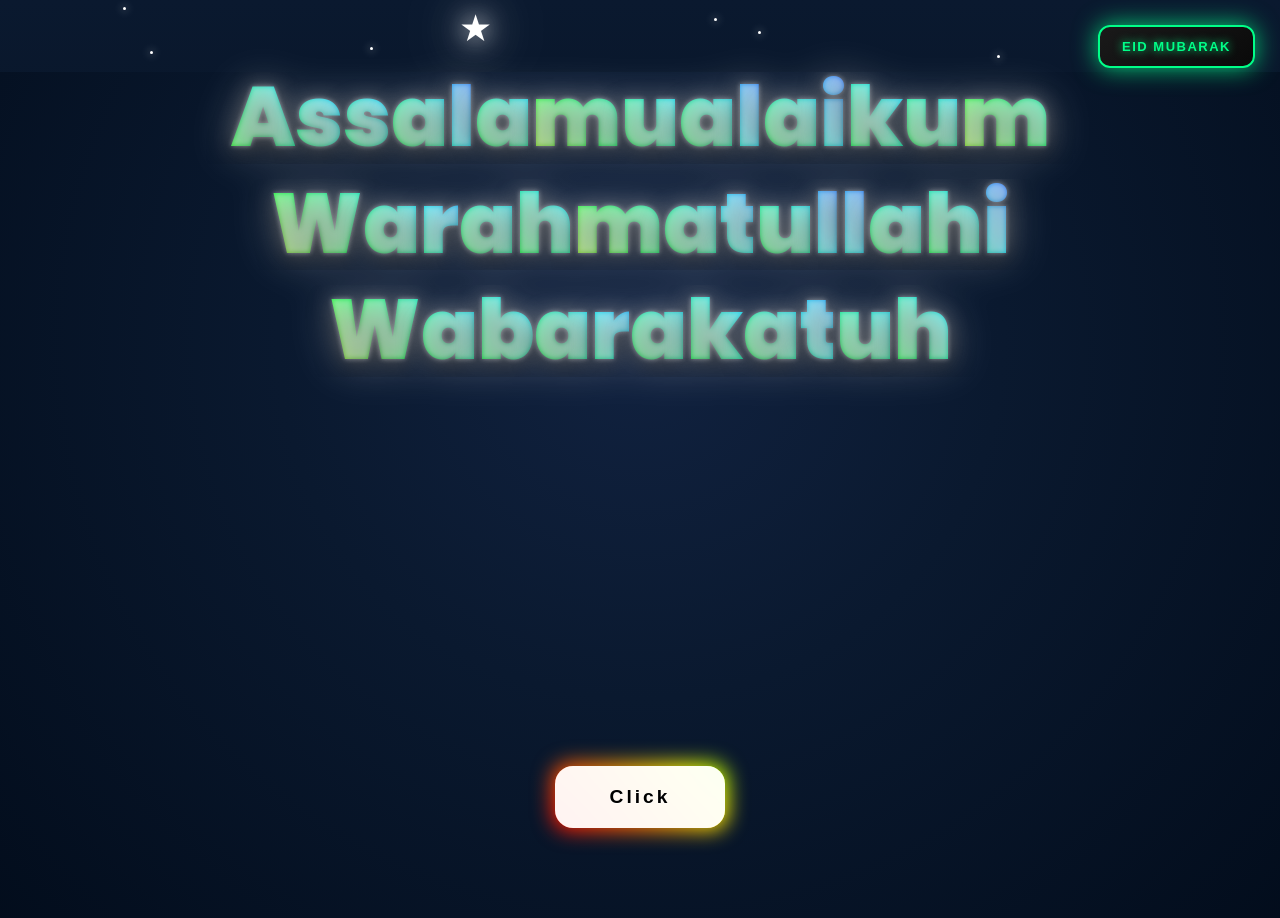
==== commit 5013878c: "Update index.html" ====
--- a/index.html
+++ b/index.html
@@ -58,8 +58,13 @@
                 <div class="corner-sparkle corner-sparkle-2">🌟</div>
                 <div class="corner-sparkle corner-sparkle-3">🌟</div>
                 <div class="corner-sparkle corner-sparkle-4">✨</div>
-                <div class="fixed-star">⭐</div>
-                <div class="moon-icon">🌙</div>
+                <!-- <div class="fixed-star">⭐</div>
+                <div class="moon-icon">🌙</div> -->
+
+<div class="moon-star-wrapper">
+    <div class="fixed-star">⭐</div>
+    <div class="moon-icon">🌙</div>
+</div>
                 
                 <h1 class="eid-heading">Eid-al-Adha Mubarak</h1>
                 
--- a/style.css
+++ b/style.css
@@ -1418,3 +1418,104 @@
         padding: 22px 20px 48px 20px !important;
     }
 }
+
+
+/* DESKTOP + MOBILE DONO KE LIYE */
+.eid-main-box {
+    position: relative;
+}
+
+/* MOON + STAR EK KE UPAR EK */
+.moon-icon {
+    position: absolute;
+    top: 5px;
+    left: 50%;
+    transform: translateX(-50%);
+    font-size: 1.8rem;
+    z-index: 2;
+}
+
+.fixed-star {
+    position: absolute;
+    top: -2px; /* moon ke bilkul upar */
+    left: 50%;
+    transform: translateX(-50%);
+    font-size: 1rem; /* STAR CHHOTA */
+    z-index: 3;
+}
+
+/* ANIMALS NEECHE SHIFT */
+.animals-container {
+    margin-top: 30px !important; /* heading ke neeche */
+}
+
+/* ========== MOBILE CODE ========== */
+@media (max-width: 768px) {
+    body { padding: 0 !important; }
+    
+    .eid-stack-container {
+        width: 100% !important;
+        max-width: 100% !important;
+        transform: scale(0.9);
+    }
+    
+    .eid-main-box {
+        padding: 40px 28px 50px 28px !important; /* upar space star ke liye */
+    }
+    
+    .moon-icon {
+        font-size: 1.6rem !important;
+        top: 8px !important;
+    }
+    
+    /* .fixed-star {
+        font-size: 0.85rem !important; /* MOBILE ME AUR CHHOTA */
+        top: 4px !important;
+         transform: translateX(-5px) !important; /* -5px right me shift */
+    }
+     */
+    .eid-heading {
+        margin: 35px 0 10px 0 !important;
+    }
+    
+    .animals-container {
+        margin-top: 25px !important; /* NEECHE AAYA */
+        font-size: 1.6rem !important;
+        gap: 12px !important;
+    }
+    
+    .eid-message, .eid-footer {
+        padding: 0 18px !important;
+    }
+    
+    .corner-sparkle-1 { left: 12px !important; top: 50px !important; }
+    .corner-sparkle-2 { right: 12px !important; top: 60px !important; }
+}
+
+@media (max-width: 480px) {
+    .eid-stack-container { transform: scale(0.88); }
+    .eid-main-box { padding: 40px 22px 50px 22px !important; }
+}
+
+
+/* MOBILE - MOON + STAR IMAGE JAISA */
+@media (max-width: 768px) {
+    .moon-icon {
+        position: absolute !important;
+        top: 12px !important;
+        left: 50% !important;
+        transform: translateX(-50%) !important;
+        font-size: 2rem !important; /* moon size */
+        z-index: 2 !important;
+    }
+    
+    .fixed-star {
+        position: absolute !important;
+        top: 5px !important; /* moon ke upar */
+        left: 50% !important;
+        transform: translateX(8px) !important; /* moon ke right corner pe */
+        font-size: 0.8rem !important; /* star chhota */
+        z-index: 3 !important;
+        line-height: 1 !important;
+    }
+}
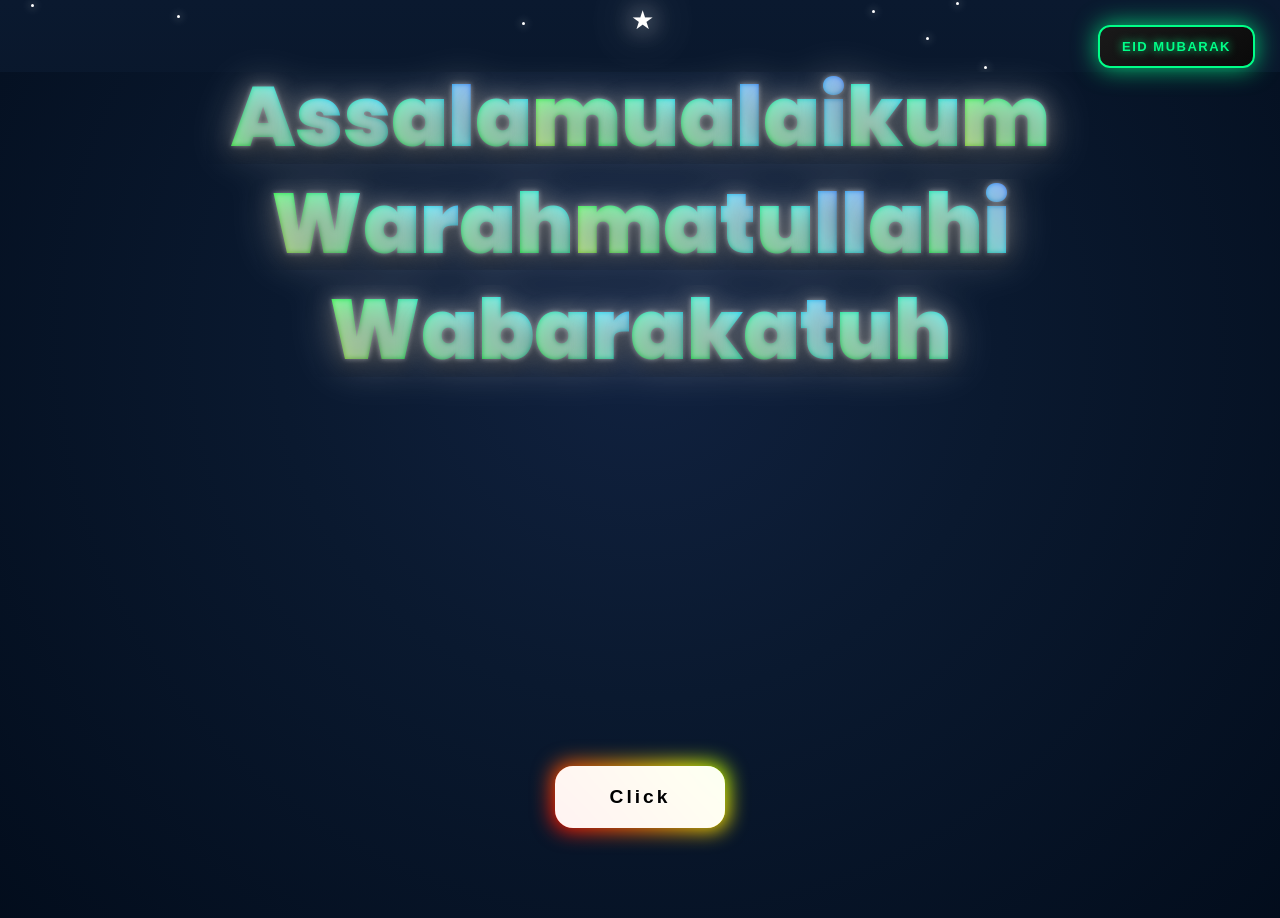
==== commit af92945f: "Update index.html" ====
--- a/index.html
+++ b/index.html
@@ -58,14 +58,9 @@
                 <div class="corner-sparkle corner-sparkle-2">🌟</div>
                 <div class="corner-sparkle corner-sparkle-3">🌟</div>
                 <div class="corner-sparkle corner-sparkle-4">✨</div>
-                <!-- <div class="fixed-star">⭐</div>
-                <div class="moon-icon">🌙</div> -->
-
-<div class="moon-star-wrapper">
-    <div class="fixed-star">⭐</div>
-    <div class="moon-icon">🌙</div>
-</div>
-                
+                <div class="fixed-star">⭐</div>
+                <div class="moon-icon">🌙</div>
+     
                 <h1 class="eid-heading">Eid-al-Adha Mubarak</h1>
                 
                 <div class="animals-container">
--- a/style.css
+++ b/style.css
@@ -1425,7 +1425,7 @@
     position: relative;
 }
 
-/* MOON + STAR EK KE UPAR EK */
+/* /* MOON + STAR EK KE UPAR EK */
 .moon-icon {
     position: absolute;
     top: 5px;
@@ -1442,7 +1442,7 @@
     transform: translateX(-50%);
     font-size: 1rem; /* STAR CHHOTA */
     z-index: 3;
-}
+} */
 
 /* ANIMALS NEECHE SHIFT */
 .animals-container {
@@ -1463,17 +1463,17 @@
         padding: 40px 28px 50px 28px !important; /* upar space star ke liye */
     }
     
-    .moon-icon {
+    /* .moon-icon {
         font-size: 1.6rem !important;
         top: 8px !important;
     }
     
-    /* .fixed-star {
+    .fixed-star {
         font-size: 0.85rem !important; /* MOBILE ME AUR CHHOTA */
         top: 4px !important;
          transform: translateX(-5px) !important; /* -5px right me shift */
-    }
-     */
+    } */
+    
     .eid-heading {
         margin: 35px 0 10px 0 !important;
     }
@@ -1498,24 +1498,4 @@
 }
 
 
-/* MOBILE - MOON + STAR IMAGE JAISA */
-@media (max-width: 768px) {
-    .moon-icon {
-        position: absolute !important;
-        top: 12px !important;
-        left: 50% !important;
-        transform: translateX(-50%) !important;
-        font-size: 2rem !important; /* moon size */
-        z-index: 2 !important;
-    }
-    
-    .fixed-star {
-        position: absolute !important;
-        top: 5px !important; /* moon ke upar */
-        left: 50% !important;
-        transform: translateX(8px) !important; /* moon ke right corner pe */
-        font-size: 0.8rem !important; /* star chhota */
-        z-index: 3 !important;
-        line-height: 1 !important;
-    }
-}
+
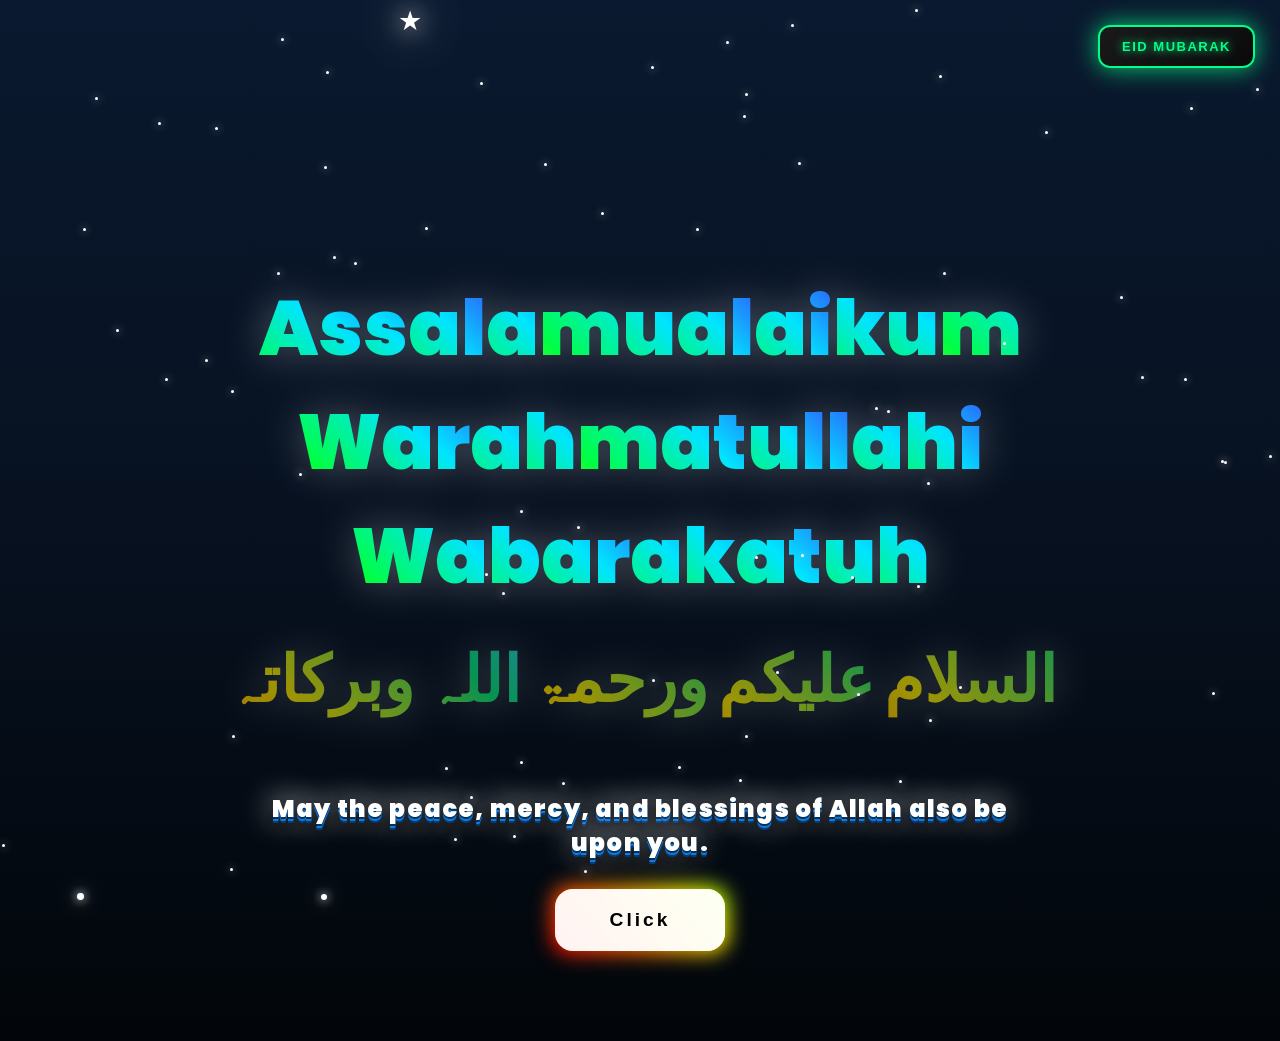
==== commit 8def48ef: "Update index.html" ====
--- a/index.html
+++ b/index.html
@@ -11,19 +11,20 @@
 <body>
      <div id="particles-bg"></div>
     <div id="mainPage">
-        <div class="mode-box">EID MUBARAK</div>
         <div class="sky-bg"></div>
-
-        <h1 class="animated-heading">
-            <div class="line">
-                <span>A</span><span>s</span><span>s</span><span>a</span><span>l</span><span>a</span><span>m</span><span>u</span><span>a</span><span>l</span><span>a</span><span>i</span><span>k</span><span>u</span><span>m</span>
-            </div>
-            <div class="line">
-                <span>W</span><span>a</span><span>r</span><span>a</span><span>h</span><span>m</span><span>a</span><span>t</span><span>u</span><span>l</span><span>l</span><span>a</span><span>h</span><span>i</span>
-            </div>
-            <div class="line">
-                <span>W</span><span>a</span><span>b</span><span>a</span><span>r</span><span>a</span><span>k</span><span>a</span><span>t</span><span>u</span><span>h</span> 
-            </div>
+        <button class="mode-box" id="eidInfoBtn">EID MUBARAK</button>
+
+       <div class="animated-heading">
+  <div class="line">
+    <span>A</span><span>s</span><span>s</span><span>a</span><span>l</span><span>a</span><span>m</span><span>u</span><span>a</span><span>l</span><span>a</span><span>i</span><span>k</span><span>u</span><span>m</span>
+  </div>
+  <div class="line">
+    <span>W</span><span>a</span><span>r</span><span>a</span><span>h</span><span>m</span><span>a</span><span>t</span><span>u</span><span>l</span><span>l</span><span>a</span><span>h</span><span>i</span>
+  </div>
+  <div class="line">
+    <span>W</span><span>a</span><span>b</span><span>a</span><span>r</span><span>a</span><span>k</span><span>a</span><span>t</span><span>u</span><span>h</span>
+  </div>
+</div>
         </h1>
 
         <div class="salam-container">
@@ -52,7 +53,6 @@
                 <span>🤲</span>
             </div>
 
-            
             <div class="eid-main-box">
                 <div class="corner-sparkle corner-sparkle-1">✨</div>
                 <div class="corner-sparkle corner-sparkle-2">🌟</div>
@@ -60,7 +60,7 @@
                 <div class="corner-sparkle corner-sparkle-4">✨</div>
                 <div class="fixed-star">⭐</div>
                 <div class="moon-icon">🌙</div>
-     
+                
                 <h1 class="eid-heading">Eid-al-Adha Mubarak</h1>
                 
                 <div class="animals-container">
@@ -181,6 +181,28 @@
             </div>
         </div>
     </div>
+    
+<!-- EID INFO POPUP -->
+<div class="eid-info-popup" id="eidInfoPopup">
+    <div class="eid-info-box">
+        <span class="close-eid-info" id="closeEidInfo">&times;</span>
+        <h2>🌙 Eid Mubarak 🌙</h2>
+        <div class="eid-info-content">
+            <p><b>Eid-al-Adha</b> ko "Bakrid" bhi kehte hain. Ye Islam ka ek bada tyohar hai jo Hazrat Ibrahim (A.S) ki Allah ke liye qurbani ki yaad me manaya jata hai.</p>
+            
+            <p>Is din Musalman log:</p>
+            <ul>
+                <li>Subah Eid ki namaz padhte hain</li>
+                <li>Allah ke naam par janwar ki qurbani karte hain</li>
+                <li>Gharibon aur rishtedaron me gosht baantte hain</li>
+                <li>Naye kapde pehente hain aur ek dusre ko "Eid Mubarak" kehte hain</li>
+            </ul>
+            
+            <p class="eid-dua">Allah aapki qurbani aur duaon ko qubool farmaye. Aapke ghar me hamesha khushi, barkat aur aman rahe. <b>Eid Mubarak! 🤍🕊️</b></p>
+        </div>
+    </div>
+</div>
+
     <script src="script.js"></script>
 </body>
 </html>
--- a/style.css
+++ b/style.css
@@ -22,7 +22,7 @@
     position: fixed;
     width: 100%;
     height: 100%;
-    background: radial-gradient(ellipse at 50% 30%, #112240 0%, #0a192f 40%, #020c1b 100%);
+    /* background: radial-gradient(ellipse at 50% 30%, #112240 0%, #0a192f 40%, #020c1b 100%); */
     z-index: 1;
 }
 
@@ -52,16 +52,21 @@
     filter: drop-shadow(0 0 30px rgba(255, 255, 255, 1)) 
             drop-shadow(0 0 60px rgba(255, 255, 255, 0.8))
             drop-shadow(0 0 100px rgba(173, 216, 230, 0.6));
-    transform: rotate(145deg) translateZ(30px);
+    transform: rotate(var(--moon-tilt, -25deg)) translateZ(80px);
 }
 
 @keyframes moonFall {
-    0% { transform: translateY(-100vh) rotate(225deg) translateZ(30px); opacity: 0; }
+    0% { 
+        transform: translateY(-100vh) rotate(var(--moon-tilt, -25deg)) translateZ(30px); 
+        opacity: 0; 
+    }
     5% { opacity: 1; }
     95% { opacity: 1; }
-    100% { transform: translateY(100vh) rotate(145deg) translateZ(30px); opacity: 0; }
-}
-
+    100% { 
+        transform: translateY(100vh) rotate(var(--moon-tilt, -25deg)) translateZ(30px); 
+        opacity: 0; 
+    }
+}
 .falling-star {
     position: absolute;
     color: white;
@@ -130,186 +135,142 @@
 }
 
 .animated-heading {
-    font-size: clamp(3rem, 6.5vw, 5.5rem);
-    font-weight: 900;
-    line-height: 1.1;
+    font-weight: 900;
     text-align: center;
-    position: relative;
-    margin-top: 8vh;
-    width: 100%;
+    margin-top: 30vh;
+    margin-bottom: 0vh;
     z-index: 200;
     filter: drop-shadow(0 0 20px rgba(255,255,255,0.3));
 }
 
 .animated-heading .line { 
     display: block; 
-    margin-bottom: 15px; 
-    overflow: hidden; 
+    margin-bottom: -2px; 
+    font-size: 0;
 }
 
 .animated-heading .line span {
     display: inline-block;
+    font-size: clamp(1.5rem, 6vw, 5.5rem);
     opacity: 0;
-    transform: translateX(400px) translateZ(30px);
+    transform: translateX(400px);
     background: linear-gradient(45deg, #ff0040, #ff8000, #ffee00, #00ff40, #00e5ff, #2b65ff, #a200ff);
     background-size: 400% 400%;
     -webkit-background-clip: text;
     -webkit-text-fill-color: transparent;
     background-clip: text;
-    animation: 
+    /* animation: letterRight 0.8s cubic-bezier(0.34, 1.56, 0.64, 1) forwards,
+               gradientFlow 14s linear infinite; */
+      animation: 
         letterRight 0.8s cubic-bezier(0.34, 1.56, 0.64, 1) forwards,
         gradientFlow 14s linear infinite,
         premiumWave 4s ease-in-out infinite;
-    text-shadow: 
-        0 0 5px rgba(255, 255, 255, 0.433),
-        0 0 20px rgba(255, 255, 255, 0.3),
-        0 8px 25px rgba(0, 0, 0, 0.7);
 }
 
 @keyframes letterRight {
-    0% { 
-        opacity: 0; 
-        transform: translateX(400px) translateZ(30px) rotateY(90deg) scale(0.5); 
-    }
-    100% { 
-        opacity: 1; 
-        transform: translateX(0) translateZ(30px) rotateY(0deg) scale(1); 
-    }
+    0% { opacity: 0; transform: translateX(400px) rotateY(90deg) scale(0.5); }
+    100% { opacity: 1; transform: translateX(0) rotateY(0deg) scale(1); }
 }
 
 @keyframes gradientFlow {
-    0%   { background-position: 0% 50%; }
-    50%  { background-position: 100% 50%; }
-    100% { background-position: 0% 50%; }
-}
-
-@keyframes premiumWave {
-    0%, 100% { 
-        transform: translateX(0) translateZ(30px) translateY(0) rotateZ(0deg) scale(1); 
-    }
-    25% { 
-        transform: translateX(0) translateZ(30px) translateY(-3px) rotateZ(0.8deg) scale(1.02); 
-    }
-    50% { 
-        transform: translateX(0) translateZ(30px) translateY(0) rotateZ(0deg) scale(1); 
-    }
-    75% { 
-        transform: translateX(0) translateZ(30px) translateY(3px) rotateZ(-0.8deg) scale(0.98); 
-    }
-}
-
+    0% { background-position: 0% 50%; }
+    100% { background-position: 300% 50%; }
+}
+
+/* Line 1: Assalamualaikum */
 .animated-heading .line:nth-child(1) span:nth-child(1) { animation-delay: 0.3s, 0s; }
-.animated-heading .line:nth-child(1) span:nth-child(2) { animation-delay: 0.9s, 0s, 0.1s; }
-.animated-heading .line:nth-child(1) span:nth-child(3) { animation-delay: 1.5s, 0s, 0.2s; }
-.animated-heading .line:nth-child(1) span:nth-child(4) { animation-delay: 2.1s, 0s, 0.3s; }
-.animated-heading .line:nth-child(1) span:nth-child(5) { animation-delay: 2.7s, 0s, 0.4s; }
-.animated-heading .line:nth-child(1) span:nth-child(6) { animation-delay: 3.3s, 0s, 0.5s; }
-.animated-heading .line:nth-child(1) span:nth-child(7) { animation-delay: 3.9s, 0s, 0.6s; }
-.animated-heading .line:nth-child(1) span:nth-child(8) { animation-delay: 4.5s, 0s, 0.7s; }
-.animated-heading .line:nth-child(1) span:nth-child(9) { animation-delay: 5.1s, 0s, 0.8s; }
-.animated-heading .line:nth-child(1) span:nth-child(10) { animation-delay: 5.7s, 0.9s; }
-.animated-heading .line:nth-child(1) span:nth-child(11) { animation-delay: 6.3s, 0s, 1s; }
-.animated-heading .line:nth-child(1) span:nth-child(12) { animation-delay: 6.9s, 0s, 1.1s; }
-.animated-heading .line:nth-child(1) span:nth-child(13) { animation-delay: 7.5s, 0s, 1.2s; }
-.animated-heading .line:nth-child(1) span:nth-child(14) { animation-delay: 8.1s, 0s, 1.3s; }
-.animated-heading .line:nth-child(1) span:nth-child(15) { animation-delay: 8.7s, 0s, 1.4s; }
-.animated-heading .line:nth-child(2) span:nth-child(1) { animation-delay: 9.3s, 0s, 1.5s; }
-.animated-heading .line:nth-child(2) span:nth-child(2) { animation-delay: 9.9s, 0s, 1.6s; }
-.animated-heading .line:nth-child(2) span:nth-child(3) { animation-delay: 10.5s, 0s, 1.7s; }
-.animated-heading .line:nth-child(2) span:nth-child(4) { animation-delay: 11.1s, 0s, 1.8s; }
-.animated-heading .line:nth-child(2) span:nth-child(5) { animation-delay: 11.7s, 0s, 1.9s; }
-.animated-heading .line:nth-child(2) span:nth-child(6) { animation-delay: 12.3s, 0s, 2s; }
-.animated-heading .line:nth-child(2) span:nth-child(7) { animation-delay: 12.9s, 0s, 2.1s; }
-.animated-heading .line:nth-child(2) span:nth-child(8) { animation-delay: 13.5s, 0s, 2.2s; }
-.animated-heading .line:nth-child(2) span:nth-child(9) { animation-delay: 14.1s, 0s, 2.3s; }
-.animated-heading .line:nth-child(2) span:nth-child(10) { animation-delay: 14.7s, 0s, 2.4s; }
-.animated-heading .line:nth-child(2) span:nth-child(11) { animation-delay: 15.3s, 0s, 2.5s; }
-.animated-heading .line:nth-child(2) span:nth-child(12) { animation-delay: 15.9s, 0s, 2.6s; }
-.animated-heading .line:nth-child(2) span:nth-child(13) { animation-delay: 16.5s, 0s, 2.7s; }
-.animated-heading .line:nth-child(2) span:nth-child(14) { animation-delay: 17.1s, 0s, 2.8s; }
-.animated-heading .line:nth-child(3) span:nth-child(1) { animation-delay: 17.7s, 0s, 2.9s; }
-.animated-heading .line:nth-child(3) span:nth-child(2) { animation-delay: 18.3s, 0s, 3s; }
-.animated-heading .line:nth-child(3) span:nth-child(3) { animation-delay: 18.9s, 0s, 3.1s; }
-.animated-heading .line:nth-child(3) span:nth-child(4) { animation-delay: 19.5s, 0s, 3.2s; }
-.animated-heading .line:nth-child(3) span:nth-child(5) { animation-delay: 20.1s, 0s, 3.3s; }
-.animated-heading .line:nth-child(3) span:nth-child(6) { animation-delay: 20.7s, 0s, 3.4s; }
-.animated-heading .line:nth-child(3) span:nth-child(7) { animation-delay: 21.3s, 0s, 3.5s; }
-.animated-heading .line:nth-child(3) span:nth-child(8) { animation-delay: 21.9s, 0s, 3.6s; }
-.animated-heading .line:nth-child(3) span:nth-child(9) { animation-delay: 22.5s, 0s, 3.7s; }
-.animated-heading .line:nth-child(3) span:nth-child(10) { animation-delay: 23.1s, 0s, 3.8s; }
-.animated-heading .line:nth-child(3) span:nth-child(11) { animation-delay: 23.7s, 0s, 3.9s; }
+.animated-heading .line:nth-child(1) span:nth-child(2) { animation-delay: 0.6s, 0s; }
+.animated-heading .line:nth-child(1) span:nth-child(3) { animation-delay: 0.9s, 0s; }
+.animated-heading .line:nth-child(1) span:nth-child(4) { animation-delay: 1.2s, 0s; }
+.animated-heading .line:nth-child(1) span:nth-child(5) { animation-delay: 1.5s, 0s; }
+.animated-heading .line:nth-child(1) span:nth-child(6) { animation-delay: 1.8s, 0s; }
+.animated-heading .line:nth-child(1) span:nth-child(7) { animation-delay: 2.1s, 0s; }
+.animated-heading .line:nth-child(1) span:nth-child(8) { animation-delay: 2.4s, 0s; }
+.animated-heading .line:nth-child(1) span:nth-child(9) { animation-delay: 2.7s, 0s; }
+.animated-heading .line:nth-child(1) span:nth-child(10) { animation-delay: 3.0s, 0s; }
+.animated-heading .line:nth-child(1) span:nth-child(11) { animation-delay: 3.3s, 0s; }
+.animated-heading .line:nth-child(1) span:nth-child(12) { animation-delay: 3.6s, 0s; }
+.animated-heading .line:nth-child(1) span:nth-child(13) { animation-delay: 3.9s, 0s; }
+.animated-heading .line:nth-child(1) span:nth-child(14) { animation-delay: 4.2s, 0s; }
+.animated-heading .line:nth-child(1) span:nth-child(15) { animation-delay: 4.5s, 0s; }
+
+/* Line 2: Warahmatullahi */
+.animated-heading .line:nth-child(2) span:nth-child(1) { animation-delay: 4.8s, 0s; }
+.animated-heading .line:nth-child(2) span:nth-child(2) { animation-delay: 5.1s, 0s; }
+.animated-heading .line:nth-child(2) span:nth-child(3) { animation-delay: 5.4s, 0s; }
+.animated-heading .line:nth-child(2) span:nth-child(4) { animation-delay: 5.7s, 0s; }
+.animated-heading .line:nth-child(2) span:nth-child(5) { animation-delay: 6.0s, 0s; }
+.animated-heading .line:nth-child(2) span:nth-child(6) { animation-delay: 6.3s, 0s; }
+.animated-heading .line:nth-child(2) span:nth-child(7) { animation-delay: 6.6s, 0s; }
+.animated-heading .line:nth-child(2) span:nth-child(8) { animation-delay: 6.9s, 0s; }
+.animated-heading .line:nth-child(2) span:nth-child(9) { animation-delay: 7.2s, 0s; }
+.animated-heading .line:nth-child(2) span:nth-child(10) { animation-delay: 7.5s, 0s; }
+.animated-heading .line:nth-child(2) span:nth-child(11) { animation-delay: 7.8s, 0s; }
+.animated-heading .line:nth-child(2) span:nth-child(12) { animation-delay: 8.1s, 0s; }
+.animated-heading .line:nth-child(2) span:nth-child(13) { animation-delay: 8.4s, 0s; }
+.animated-heading .line:nth-child(2) span:nth-child(14) { animation-delay: 8.7s, 0s; }
+.animated-heading .line:nth-child(2) span:nth-child(15) { animation-delay: 8.7s, 0s; }
+
+/* Line 3: Wabarakatuh */
+.animated-heading .line:nth-child(3) span:nth-child(1) { animation-delay: 9.0s, 0s; }
+.animated-heading .line:nth-child(3) span:nth-child(2) { animation-delay: 9.3s, 0s; }
+.animated-heading .line:nth-child(3) span:nth-child(3) { animation-delay: 9.6s, 0s; }
+.animated-heading .line:nth-child(3) span:nth-child(4) { animation-delay: 9.9s, 0s; }
+.animated-heading .line:nth-child(3) span:nth-child(5) { animation-delay: 10.2s, 0s; }
+.animated-heading .line:nth-child(3) span:nth-child(6) { animation-delay: 10.5s, 0s; }
+.animated-heading .line:nth-child(3) span:nth-child(7) { animation-delay: 10.8s, 0s; }
+.animated-heading .line:nth-child(3) span:nth-child(8) { animation-delay: 11.1s, 0s; }
+.animated-heading .line:nth-child(3) span:nth-child(9) { animation-delay: 11.4s, 0s; }
+.animated-heading .line:nth-child(3) span:nth-child(10) { animation-delay: 11.7s, 0s; }
+.animated-heading .line:nth-child(3) span:nth-child(11) { animation-delay: 12.0s, 0s; }
+
+/* Urdu - English khatam hone ke baad */
+.word:nth-child(1) { animation-delay: 12.6s, 0s; }
+.word:nth-child(2) { animation-delay: 13.2s, 0s; }
+.word:nth-child(3) { animation-delay: 13.8s, 0s; }
+.word:nth-child(4) { animation-delay: 14.4s, 0s; }
+.word:nth-child(5) { animation-delay: 15.0s, 0s; }
+
+
 
 .salam-container {
     text-align: center;
-    font-family: 'Noto Nastaliq Urdu', serif;
     direction: rtl;
-    padding: 30px 10px;
-    margin: 3vh 0;
-    position: relative;
+    padding: 20px 5px;
+    margin: 0vh 0 0vh 0;
     filter: drop-shadow(0 0 20px rgba(255,255,255,0.25));
 }
 
 .word {
     display: inline-block;
-    font-size: clamp(2.5rem, 5vw, 4.2rem);
-    font-weight: 900;
-    margin: 0 10px;
+    font-size: clamp(1.5rem, 5vw, 4.2rem);
+    font-weight: 900;
+    margin: 0 3px;
     opacity: 0;
-    transform: translateX(60px) translateZ(50px) scale(0.7) rotateY(60deg);
-    background: linear-gradient(45deg, #b60733, #9f4505, #9f9404, #069351, #2c81be, #1111ac, #74169d, #8000ff);
+    transform: translateX(60px) scale(0.7);
+    background: linear-gradient(45deg, #b60733, #9f4505, #9f9404, #069351, #2c81be, #1111ac, #74169d);
     background-size: 500% 500%;
     -webkit-background-clip: text;
     -webkit-text-fill-color: transparent;
     background-clip: text;
-    animation: 
-        premiumEntry 1.2s cubic-bezier(0.175, 0.885, 0.32, 1.275) forwards,
-        gradientShift 16s linear infinite,
-        royalFloat 4s ease-in-out infinite;
-    text-shadow: 
-        0 0 3px rgba(255, 255, 255, 0.6),
-        0 0 6px rgba(255, 255, 255, 0.3),
-        0 5px 20px rgba(0, 0, 0, 0.9);
-}
-
-.word:nth-child(1) { animation-delay: 0.4s, 0s, 0s; }
-.word:nth-child(2) { animation-delay: 1.7s, 0s, 0.3s; }
-.word:nth-child(3) { animation-delay: 3s, 0s, 0.6s; }
-.word:nth-child(4) { animation-delay: 4.3s, 0s, 0.9s; }
-.word:nth-child(5) { animation-delay: 5.6s, 0s, 1.2s; }
+    animation: premiumEntry 1.2s cubic-bezier(0.175, 0.885, 0.32, 1.275) forwards,
+               gradientShift 16s linear infinite;
+}
+
+.word:nth-child(1) { animation-delay: 0.4s, 0s; }
+.word:nth-child(2) { animation-delay: 1.7s, 0s; }
+.word:nth-child(3) { animation-delay: 3s, 0s; }
+.word:nth-child(4) { animation-delay: 4.3s, 0s; }
+.word:nth-child(5) { animation-delay: 5.6s, 0s; }
 
 @keyframes premiumEntry {
-    0% { 
-        opacity: 0; 
-        transform: translateX(60px) translateZ(50px) scale(0.7) rotateY(60deg) rotateX(20deg); 
-    }
-    60% {
-        transform: translateX(-5px) translateZ(50px) scale(1.05) rotateY(-5deg) rotateX(0deg);
-    }
-    100% { 
-        opacity: 1; 
-        transform: translateX(0) translateZ(50px) scale(1) rotateY(0deg) rotateX(0deg); 
-    }
+    0% { opacity: 0; transform: translateX(60px) scale(0.7); }
+    100% { opacity: 1; transform: translateX(0) scale(1); }
 }
 
 @keyframes gradientShift {
-    0%   { background-position: 0% 50%; }
-    50%  { background-position: 100% 50%; }
-    100% { background-position: 0% 50%; }
-}
-
-@keyframes royalFloat {
-    0%, 100% { 
-        transform: translateX(0) translateZ(50px) translateY(0) rotateZ(0deg) scale(1); 
-    }
-    25% { 
-        transform: translateX(0) translateZ(50px) translateY(-5px) rotateZ(1deg) scale(1.04); 
-    }
-    50% { 
-        transform: translateX(0) translateZ(50px) translateY(0) rotateZ(0deg) scale(1); 
-    }
-    75% { 
-        transform: translateX(0) translateZ(50px) translateY(5px) rotateZ(-1deg) scale(0.96); 
-    }
+    0% { background-position: 0% 50%; }
+    100% { background-position: 300% 50%; }
 }
 
 .hero-01 {
@@ -470,7 +431,7 @@
 .eid-main-box {
     position: relative;
     width: 100%;
-    min-height: 560px;
+    min-height: 850px;
     background: linear-gradient(145deg,  #42a5f5, #4ee955,#a75ed7, #a4801d, #0f84dd);
     border-radius: 0 0 55px 55px;
     padding: 45px 40px 35px 40px;
@@ -516,6 +477,38 @@
     font-size: clamp(2.5rem, 5vw, 4rem);
     filter: drop-shadow(0 0 75px rgb(0, 255, 128));
     z-index: 30;
+}
+
+
+
+
+/* MOBILE - 768px se neeche */
+@media (max-width: 768px) {
+    .fixed-star {
+        top: 10px !important;
+        transform: translateX(-85%) !important; /* mobile me thoda adjust */
+        font-size: 1.8rem !important;
+        text-shadow: 0 0 18px rgb(202, 201, 197) !important;
+    }
+    
+    .moon-icon {
+        top: -2px !important;
+        font-size: 2.5rem !important;
+        filter: drop-shadow(0 0 40px rgb(0, 255, 128)) !important;
+    }
+}
+
+/* CHHOTE MOBILE - 480px se neeche */
+@media (max-width: 480px) {
+    .fixed-star {
+        top: 8px !important;
+        font-size: 1.5rem !important;
+        transform: translateX(-80%) !important;
+    }
+    
+    .moon-icon {
+        font-size: 2.2rem !important;
+    }
 }
 
 .eid-heading {
@@ -653,8 +646,8 @@
 
 .corner-sparkle-1 { top: 45px; left: 45px; animation-delay: 1.5s; }
 .corner-sparkle-2 { top: 65px; right: 45px; animation-delay: 1.5s; }
-.corner-sparkle-3 { bottom: 70px; left: 40px; animation-delay: 1.5s; }
-.corner-sparkle-4 { bottom: 65px; right: 35px; animation-delay: 1.5s; }
+.corner-sparkle-3 { bottom: 100px; left: 40px; animation-delay: 1.5s; }
+.corner-sparkle-4 { bottom: 100px; right: 45px; animation-delay: 1.5s; }
 
 @keyframes sparkle {
     0%, 100% { opacity: 0.7; transform: scale(1) rotate(0deg); }
@@ -1246,12 +1239,10 @@
     display: none !important;
 }
 
-
-
-/* ========== MOBILE - LEFT RIGHT SE BADA KIYA ========== */
+/* MOBILE RESPONSIVE - YEHI FIX HAI */
 @media (max-width: 768px) {
     .wrapper {
-        padding: 0 !important; /* side padding hata diya */
+        padding: 0 15px;
     }
 
     .mode-box {
@@ -1261,241 +1252,297 @@
         font-size: 9px !important;
     }
 
-    /* BOX LEFT RIGHT SE BADA */
+    .animated-heading {
+        margin-top: 5vh;
+        padding: 0 10px;
+    }
+
+    .salam-container {
+        margin: 2vh 0;
+    }
+
+    .word {
+        margin: 0 4px;
+    }
+
+    .content-love {
+        margin: 3vh auto 8vh auto;
+        gap: 20px;
+    }
+
+    .greeting-btn {
+        padding: 14px 30px;
+        font-size: 0.95rem;
+    }
+
+    .eid-main-box {
+        padding: 30px 20px 35px 20px !important;
+        min-height: auto !important;
+    }
+
+    .top-blue-box {
+        height: 80px !important;
+    }
+
+    .eid-heading {
+        margin-top: 35px !important;
+    }
+
+    .back-btn, .NAME-btn {
+        position: relative !important;
+        margin: 10px 5px !important;
+        display: inline-block !important;
+        bottom: auto !important;
+        left: auto !important;
+        right: auto !important;
+        width: 45% !important;
+    }
+
+    .profile-box {
+        flex-direction: column;
+    }
+
+    .qr-box {
+        width: 100px;
+        height: 100px;
+    }
+
+    .social-container {
+        grid-template-columns: repeat(2, 1fr);
+    }
+}
+
+@media (max-width: 480px) {
+    .social-container {
+        grid-template-columns: repeat(2, 1fr);
+    }
+}
+
+
+
+/* EID INFO POPUP */
+.eid-info-popup {
+    display: none;
+    position: fixed;
+    top: 0; left: 0;
+    width: 100%; height: 100%;
+    background: rgba(0, 0, 0, 0.85);
+    backdrop-filter: blur(8px);
+    z-index: 10005;
+    justify-content: center;
+    align-items: center;
+    padding: 15px;
+    overflow-y: auto;
+}
+
+.eid-info-box {
+    background: linear-gradient(145deg, #112240, #0a192f);
+    border: 4px solid transparent;
+    border-image: linear-gradient(45deg, #ff0000, #ff7300, #fffb00, #48ff00, #00ffd5, #002bff, #7a00ff) 1;
+    border-radius: 20px;
+    padding: 70px 20px;
+    max-width: 600px;
+    width: 92%;
+    max-height: 88vh;
+    overflow-y: auto;
+    position: relative;
+    animation: popScale3D 0.6s cubic-bezier(0.34, 1.56, 0.64, 1);
+    box-shadow: 0 0 40px rgba(0, 255, 136, 0.5);
+}
+
+.close-eid-info {
+    position: absolute;
+    top: 8px;
+    right: 15px;
+    font-size: 2rem;
+    color: #00ff88;
+    cursor: pointer;
+    font-weight: 900;
+    transition: 0.3s;
+    width: 35px;
+    height: 35px;
+    display: flex;
+    align-items: center;
+    justify-content: center;
+}
+
+.close-eid-info:hover {
+    color: #ff0040;
+    transform: rotate(90deg);
+}
+
+.eid-info-box h2 {
+    text-align: center;
+    font-size: clamp(1.3rem, 6vw, 2.5rem);
+    background: linear-gradient(45deg, #ff0040, #ff8000, #ffee00, #00ff40, #00e5ff, #2b65ff);
+    background-size: 400% 400%;
+    -webkit-background-clip: text;
+    -webkit-text-fill-color: transparent;
+    background-clip: text;
+    animation: gradientFlow 8s linear infinite;
+    margin-bottom: 18px;
+    margin-top: 30px;
+    font-weight: 900;
+}
+
+.eid-info-content {
+    color: #fff;
+    font-size: clamp(0.85rem, 3.5vw, 1.1rem);
+    line-height: 1.7;
+    font-weight: 500;
+}
+
+.eid-info-content p {
+    margin-bottom: 14px;
+}
+
+.eid-info-content ul {
+    margin: 14px 0 14px 20px;
+    list-style: none;
+    padding-left: 0;
+}
+
+.eid-info-content ul li {
+    margin-bottom: 10px;
+    position: relative;
+    padding-left: 28px;
+}
+
+.eid-info-content ul li::before {
+    content: '🌙';
+    position: absolute;
+    left: 0;
+    top: 0;
+}
+
+.eid-dua {
+    text-align: center;
+    margin-top: 20px;
+    padding: 14px;
+    background: rgba(0, 255, 136, 0.1);
+    border-radius: 12px;
+    border: 2px solid rgba(0, 255, 136, 0.3);
+    font-size: clamp(0.9rem, 3.5vw, 1.2rem);
+}
+
+/* MOBILE FIX */
+@media (max-width: 600px) {
+    .mode-box {
+        top: 30px !important;
+        right: 12px !important;
+        padding: 6px 12px !important;
+    }
+    
+    .animated-heading {
+        margin-top: 12vh !important;
+    }
+    
+    .salam-container {
+        margin: 5vh 0 3vh 0 !important;
+    }
+    
+    .content-love {
+        margin: 5vh auto 6vh auto !important;
+    }
+    
+    .social-container {
+        grid-template-columns: repeat(2, 1fr);
+    }
+    
+    .profile-box {
+        flex-direction: column;
+        text-align: center;
+    }
+    
     .eid-stack-container {
-        width: 100% !important;
-        max-width: 100% !important;
-        transform: scale(0.9);
+        width: 88% !important;
+        max-width: 430px !important;
+        margin: 0 auto;
+        transform: scale(0.94);
         transform-origin: center;
-        margin: 0 auto;
     }
     
     .top-blue-box {
-        height: 75px !important;
-        font-size: clamp(1.8rem, 5.5vw, 2.3rem) !important;
-        border: 7px solid #ff0000 !important;
-        border-radius: 25px 25px 0 0 !important;
+        height: clamp(52px, 8.5vw, 75px) !important;
+        font-size: clamp(1.25rem, 4.5vw, 2.6rem) !important;
+        border: 4px solid #ff0000 !important;
     }
     
     .eid-main-box {
-        padding: 22px 25px 48px 25px !important; /* left right padding bada diya */
-        min-height: auto !important;
-        border: 7px solid #ff9800 !important;
+        padding: 24px 14px 52px 14px !important;
+        border: 4px solid #ff9800 !important;
         border-top: none !important;
-        border-radius: 0 0 25px 25px !important;
+        border-radius: 0 0 30px 30px !important;
     }
     
     .moon-icon {
-        font-size: clamp(1.5rem, 4.8vw, 2rem) !important;
+        font-size: clamp(1.6rem, 5.2vw, 2.6rem) !important;
         top: 4px !important;
     }
     
     .eid-heading {
-        font-size: clamp(1.7rem, 6.5vw, 2.3rem) !important;
-        margin-top: 28px !important;
-        margin-bottom: 14px !important;
-        line-height: 1 !important;
+        font-size: clamp(1.25rem, 5.2vw, 3.1rem) !important;
+        margin-top: 30px !important;
+        margin-bottom: 16px !important;
     }
     
     .animals-container {
-        gap: clamp(10px, 3.5vw, 18px) !important;
-        margin: 12px 0 !important;
+        gap: clamp(7px, 2.3vw, 26px) !important;
+        margin: 14px 0 !important;
     }
     
     .animal {
-        font-size: clamp(1.5rem, 5vw, 2rem) !important;
+        font-size: clamp(1.25rem, 5.2vw, 2.3rem) !important;
     }
     
     .eid-message {
-        font-size: clamp(0.7rem, 3.2vw, 0.95rem) !important;
-        line-height: 1.45 !important;
-        margin: 8px 0 !important;
-        padding: 0 16px !important; /* text ke liye bhi padding badhaya */
-        text-shadow: 0 2px 0 #fff, 0 4px 6px rgba(0,0,0,0.5) !important;
+        font-size: clamp(0.7rem, 2.5vw, 1.15rem) !important;
+        line-height: 1.55 !important;
+        margin: 9px 0 !important;
+        padding: 0 10px !important;
     }
     
     .eid-footer {
-        font-size: clamp(0.8rem, 3.5vw, 1.05rem) !important;
-        margin: 6px 0 38px 0 !important;
-        padding: 0 16px !important;
-        text-shadow: 0 2px 0 #fff, 0 4px 6px rgba(0,0,0,0.5) !important;
-    }
-    
-    .corner-sparkle {
-        font-size: 1.3rem !important;
-    }
-    
-    .corner-sparkle-1 { 
-        top: 35px !important; 
-        left: 18px !important; 
-    }
-    .corner-sparkle-2 { 
-        top: 50px !important; 
-        right: 18px !important; 
-    }
-    .corner-sparkle-3 { 
-        bottom: 50px !important; 
-        left: 15px !important; 
-    }
-    .corner-sparkle-4 { 
-        bottom: 48px !important; 
-        right: 15px !important; 
+        font-size: clamp(0.8rem, 3.2vw, 1.35rem) !important;
+        margin: 7px 0 38px 0 !important;
+        padding: 0 10px 0 10px !important;
     }
     
     .back-btn, .NAME-btn {
         position: absolute !important;
         bottom: 10px !important;
-        padding: 7px 14px !important;
-        font-size: 0.75rem !important;
-        border-radius: 15px !important;
+        width: auto !important;
+        padding: clamp(7px, 2.3vw, 10px) clamp(12px, 3.3vw, 18px) !important;
+        font-size: clamp(0.7rem, 2.4vw, 0.9rem) !important;
+        border-radius: 20px !important;
     }
     
     .back-btn {
-        left: 4% !important;
-        border: 5px solid #FFD700 !important;
+        left: 3% !important;
     }
     
     .NAME-btn {
-        right: 4% !important;
+        right: 3% !important;
     }
     
     #salamPage {
-        padding: 0 !important;
-    }
-}
-
-@media (max-width: 480px) {
-    .eid-stack-container {
-        width: 100% !important;
-        transform: scale(0.88);
-    }
-
-
-    /* ========== MOBILE - BOX LEFT RIGHT SE CHAUDA ========== */
-@media (max-width: 768px) {
-    body {
-        padding: 0 !important; /* side space hatao */
-    }
-    
-    .eid-stack-container {
-        width: 100% !important; /* full width */
-        max-width: 100% !important;
-        transform: scale(0.9); /* thoda chhota scale taaki fit ho */
-        margin: 0 auto;
-    }
-    
-    .eid-main-box {
-        padding: 25px 28px 50px 28px !important; /* left-right padding badhaya */
-    }
-    
-    .eid-message {
-        padding: 0 18px !important; /* text bhi chauda */
-    }
-    
-    .eid-footer {
-        padding: 0 18px !important;
-    }
-    
-    .corner-sparkle-1 { left: 12px !important; }
-    .corner-sparkle-2 { right: 12px !important; }
-    .corner-sparkle-3 { left: 10px !important; }
-    .corner-sparkle-4 { right: 10px !important; }
-    
-    .back-btn { left: 3% !important; }
-    .name-btn { right: 3% !important; }
-}
-
-@media (max-width: 480px) {
-    .eid-stack-container {
-        transform: scale(0.88);
-    }
-    .eid-main-box {
-        padding: 25px 22px 50px 22px !important;
-    }
-}
-    
-    .eid-main-box {
-        padding: 22px 20px 48px 20px !important;
-    }
-}
-
-
-/* DESKTOP + MOBILE DONO KE LIYE */
-.eid-main-box {
-    position: relative;
-}
-
-/* /* MOON + STAR EK KE UPAR EK */
-.moon-icon {
-    position: absolute;
-    top: 5px;
-    left: 50%;
-    transform: translateX(-50%);
-    font-size: 1.8rem;
-    z-index: 2;
-}
-
-.fixed-star {
-    position: absolute;
-    top: -2px; /* moon ke bilkul upar */
-    left: 50%;
-    transform: translateX(-50%);
-    font-size: 1rem; /* STAR CHHOTA */
-    z-index: 3;
-} */
-
-/* ANIMALS NEECHE SHIFT */
-.animals-container {
-    margin-top: 30px !important; /* heading ke neeche */
-}
-
-/* ========== MOBILE CODE ========== */
-@media (max-width: 768px) {
-    body { padding: 0 !important; }
-    
-    .eid-stack-container {
-        width: 100% !important;
-        max-width: 100% !important;
-        transform: scale(0.9);
-    }
-    
-    .eid-main-box {
-        padding: 40px 28px 50px 28px !important; /* upar space star ke liye */
-    }
-    
-    /* .moon-icon {
-        font-size: 1.6rem !important;
-        top: 8px !important;
-    }
-    
-    .fixed-star {
-        font-size: 0.85rem !important; /* MOBILE ME AUR CHHOTA */
-        top: 4px !important;
-         transform: translateX(-5px) !important; /* -5px right me shift */
-    } */
-    
-    .eid-heading {
-        margin: 35px 0 10px 0 !important;
-    }
-    
-    .animals-container {
-        margin-top: 25px !important; /* NEECHE AAYA */
-        font-size: 1.6rem !important;
-        gap: 12px !important;
-    }
-    
-    .eid-message, .eid-footer {
-        padding: 0 18px !important;
-    }
-    
-    .corner-sparkle-1 { left: 12px !important; top: 50px !important; }
-    .corner-sparkle-2 { right: 12px !important; top: 60px !important; }
-}
-
-@media (max-width: 480px) {
-    .eid-stack-container { transform: scale(0.88); }
-    .eid-main-box { padding: 40px 22px 50px 22px !important; }
-}
-
-
-
+        padding: 18px !important;
+    }
+    
+    .eid-info-popup {
+        padding: 10px !important;
+    }
+    
+    .eid-info-box {
+        width: 95% !important;
+        padding: 22px 16px !important;
+        border-radius: 18px !important;
+        max-height: 90vh !important;
+    }
+    
+    .close-eid-info {
+        top: 6px !important;
+        right: 12px !important;
+        font-size: 1.8rem !important;
+    }
+}
